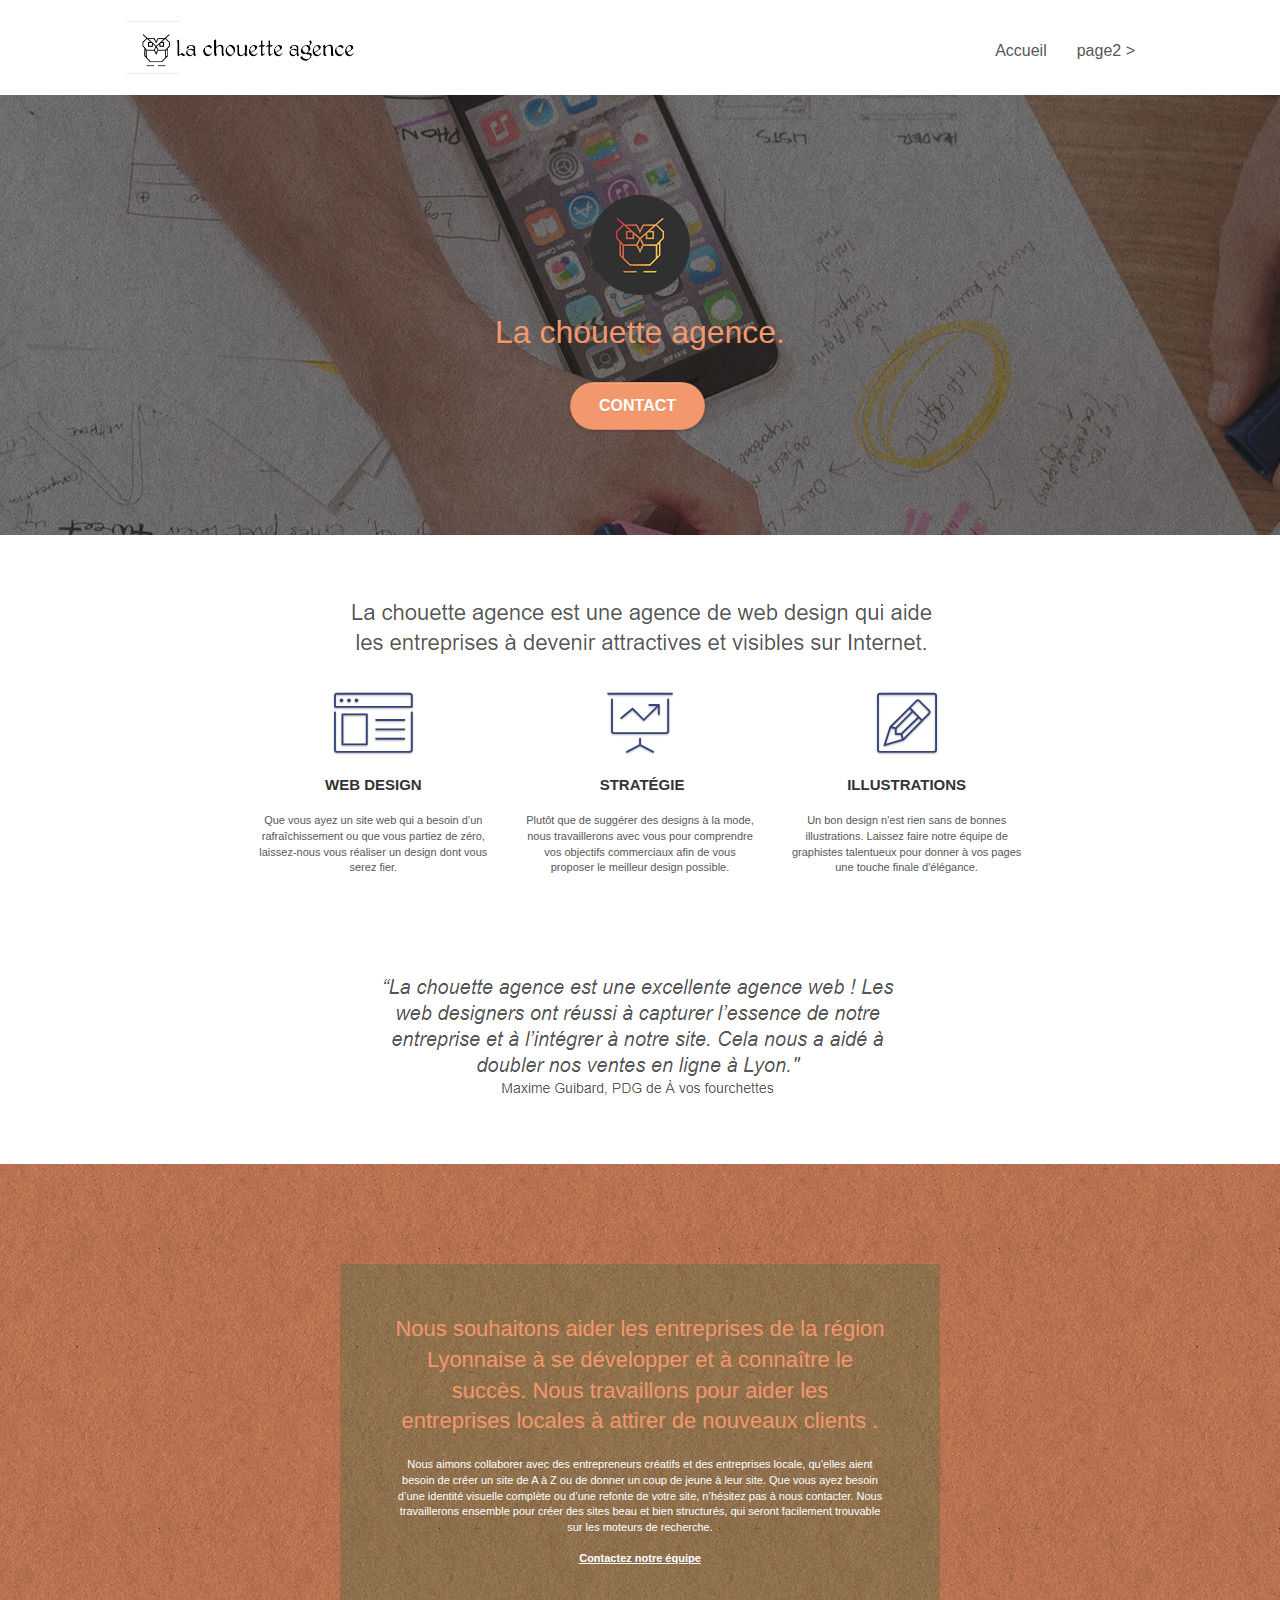
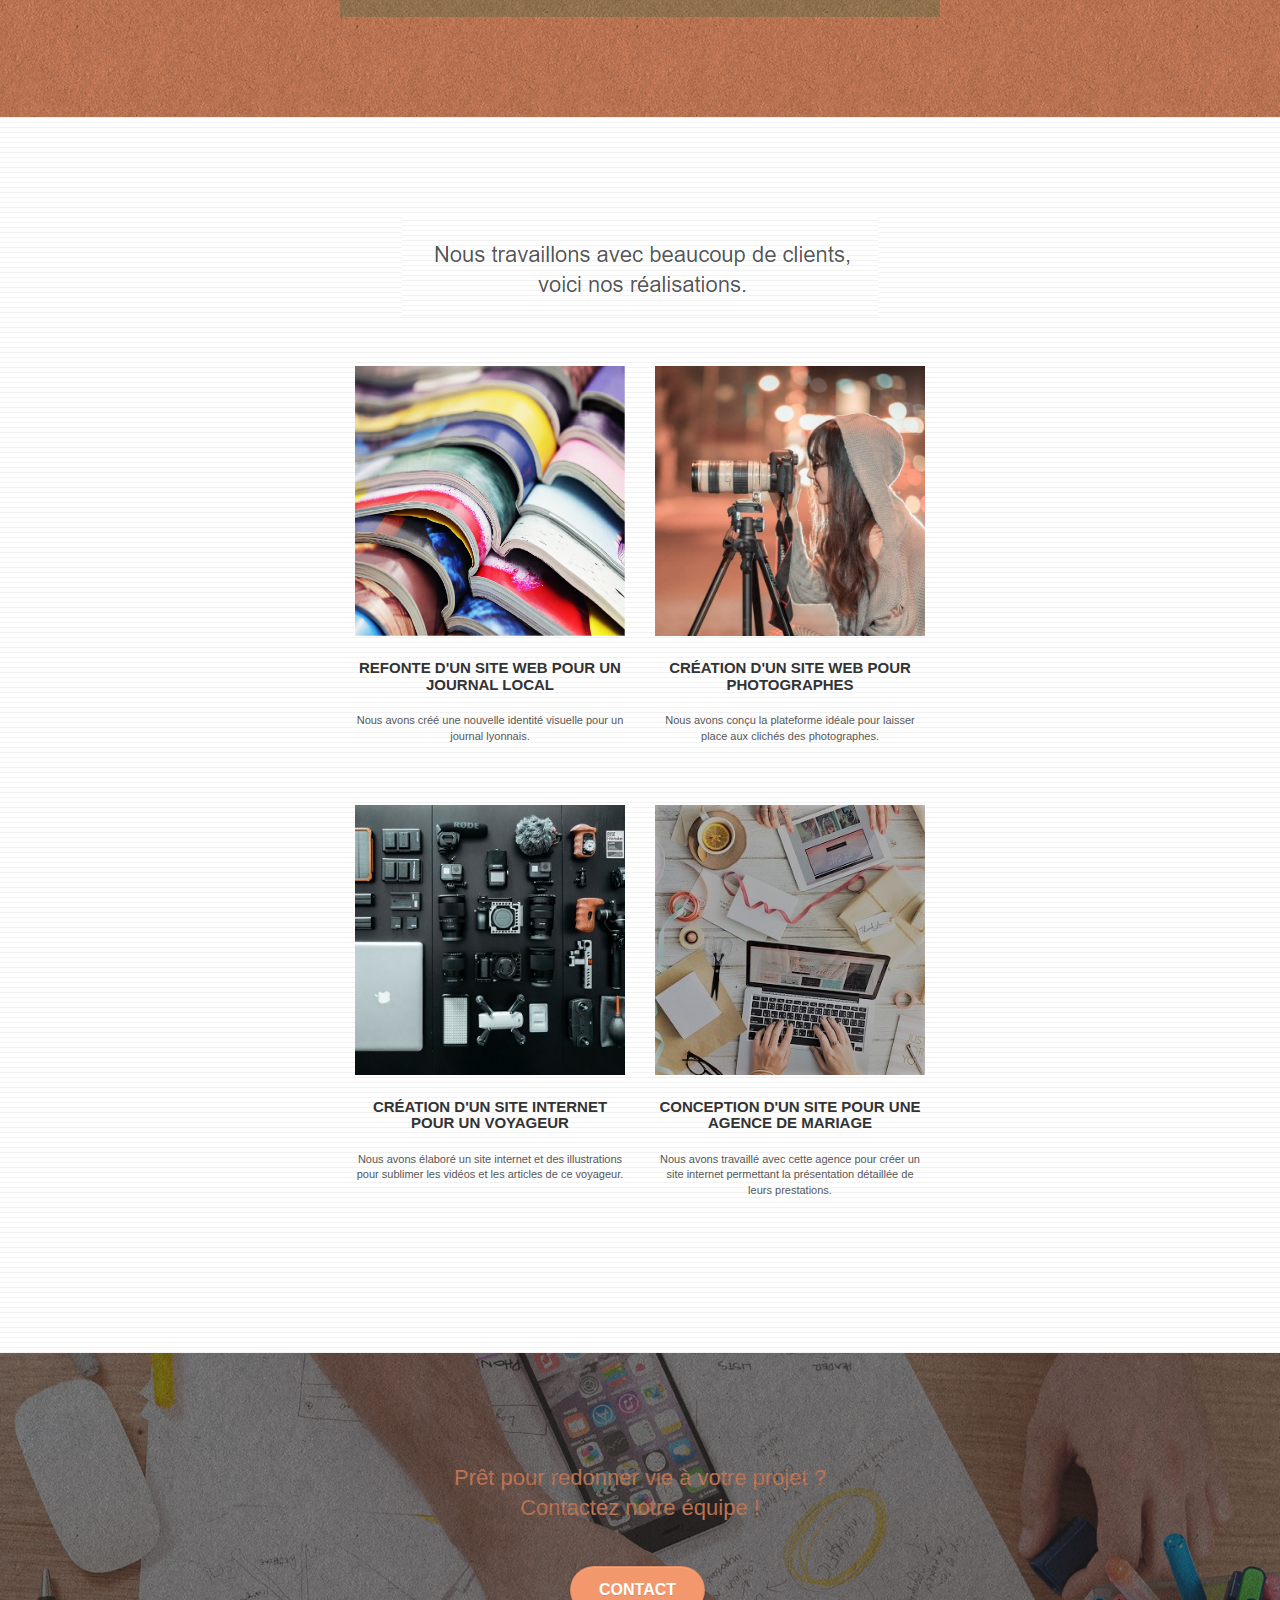
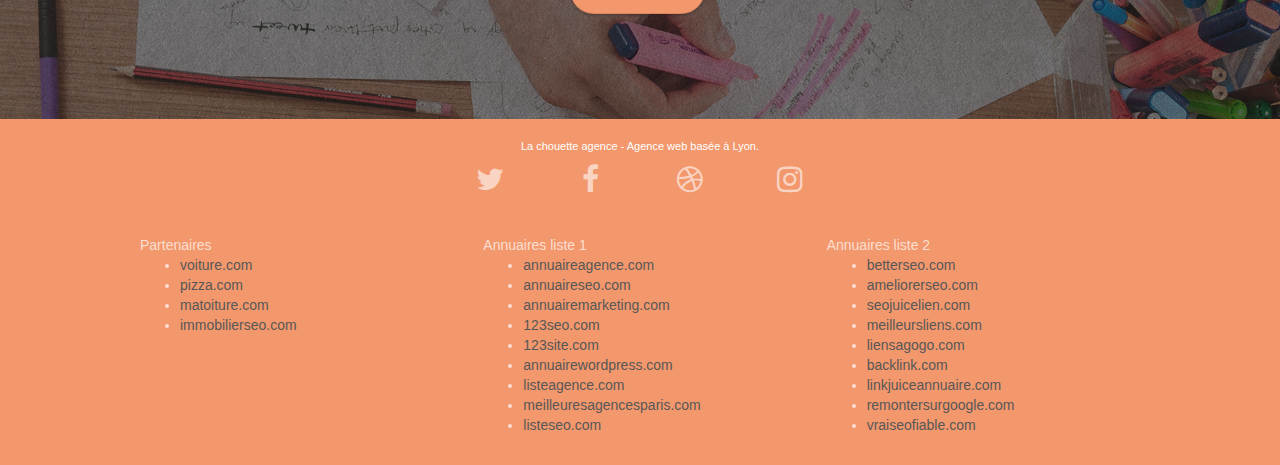
==== index.html @ a2a83e1c "first version github" ====
<!doctype html>
<html lang="Default">
<head>
    <meta charset="utf-8">
    <meta name="keywords" content="seo, google, site web, site internet, agence design paris, agence design, agence design,agence design,agence design,agence design,agence design,agence design,agence design,agence design">
    <meta name="description" content="">
    <meta name="viewport" content="width=device-width, initial-scale=1.0, viewport-fit=cover">
    <link rel="shortcut icon" type="image/png" href="favicon.jpg">
    
	<link rel="stylesheet" type="text/css" href="./css/bootstrap.css">
	<link rel="stylesheet" type="text/css" href="style.css">
	<link rel="stylesheet" type="text/css" href="./css/font-awesome.css">
	<link rel="stylesheet" type="text/css" href="./css/et-line.css">
	
    
	<script src="./js/jquery-2.1.0.js"></script>
	<script src="./js/bootstrap.js"></script>
	<script src="./js/blocs.js"></script>
	<script src="./js/jquery.touchSwipe.js" defer></script>
	<script src="./js/gmaps.js"></script>

    <title>.</title>

    
<!-- Analytics -->
 
<!-- Analytics END -->
    
</head>
<body>
<!-- Principal conteneur -->
<div class="page-container">
    
<!-- bloc-0 -->
<div class="bloc bgc-white l-bloc " id="bloc-0">
	<div class="container bloc-sm">

		<nav class="navbar row">
			<div class="navbar-header">
				<div class="keywords" style="color:#cccccc;font-size:1px;">Agence web à paris, stratégie web, web design, illustrations, design de site web, site web, web, internet, site internet, site</div>
				<a class="navbar-brand" href="index.html"><img src="img/la-chouette-agence.png" alt="paris web design logo agence web meilleure agence" height="40" /></a>
				<div class="keywords" style="color:#cccccc;font-size:1px;">Agence web à paris, stratégie web, web design, illustrations, design de site web, site web, web, internet, site internet, site</div>
				<button id="nav-toggle" type="button" class="ui-navbar-toggle navbar-toggle" data-toggle="collapse" data-target=".navbar-1">
					<span class="sr-only">Toggle navigation</span><span class="icon-bar"></span><span class="icon-bar"></span><span class="icon-bar"></span>
				</button>
			</div>
			<div class="collapse navbar-collapse navbar-1 special-dropdown-nav">
				<ul class="site-navigation nav navbar-nav">
					<li>
						<a href="index.html">Accueil</a>
					</li>
					<li>
					</li>
					<li>
						<a href="page2.html">page2 &gt;</a>
					</li>
				</ul>
			</div>
		</nav>
	</div>
</div>
<!-- bloc-0 END -->

<!-- bloc-1-presentation -->
<div class="bloc bgc-dark-slate-blue bg-banniere d-bloc bg-t-edge bloc-bg-texture texture-paper b-parallax" id="bloc-1-hero">
	<div class="container bloc-lg">
		<div class="row tight-width-whitespace">
			<div class="col-sm-12">
				<img src="img/logo.png" class="center-block image-resize-mode" width="100" alt="La chouette agence, agence web paris, création logo paris" />
				<h1 class="text-center hero-bloc-text tc-white ">
					La chouette agence.
				</h1>
				<div class="text-center">
					<a href="page2.html" class="btn btn-lg btn-clean btn-rd cta-hero btn-atomic-tangerine" id="cta-hero">Contact</a>
				</div>
			</div>
		</div>
	</div>
</div>
<!-- bloc-1-presentation END -->

<!-- bloc-2-services -->
<div class="bloc bgc-white l-bloc" id="bloc-2-services">
	<div class="container bloc-md">
		<div class="row">
			<div class="col-sm-12 text-center">
				<img alt="agence web, agence web paris, web design paris, stratégie web" src="img/title.png" />
			</div>
		</div>
		<div class="row voffset-lg med-width-whitespace">
			<div class="col-sm-4">
				<div class="text-center">
					<span class="et-icon-browser sm-shadow icon-dark-slate-blue icons icon-lg"></span>
				</div>
				<h3 class="mg-md text-center">
					Web design
				</h3>
				<p class="text-center ">
					Que vous ayez un site web qui a besoin d&rsquo;un rafraîchissement ou que vous partiez de zéro, laissez-nous vous réaliser un design dont vous serez fier.
				</p>
			</div>
			<div class="col-sm-4">
				<div class="text-center">
					<span class="et-icon-presentation sm-shadow icon-dark-slate-blue icons icon-lg"></span>
				</div>
				<h3 class="mg-md text-center">
					&nbsp;Stratégie
				</h3>
				<p class="text-center ">
					Plutôt que de suggérer des designs à la mode, nous travaillerons avec vous pour comprendre vos objectifs commerciaux afin de vous proposer le meilleur design possible.<br>
				</p>
			</div>
			<div class="col-sm-4">
				<div class="text-center">
					<span class="et-icon-edit sm-shadow icon-dark-slate-blue icons icon-lg"></span>
				</div>
				<h3 class="mg-md text-center">
					Illustrations
				</h3>
				<p class="text-center ">
					Un bon design n'est rien sans de bonnes illustrations. Laissez faire notre équipe de graphistes talentueux pour donner à vos pages une touche finale d'élégance.
				</p>
			</div>
		</div>
		<div class="row voffset-lg voffset">
			<div class="col-xs-12 col-md-8 col-md-offset-2 text-center">
				<img alt="agence web, agence web paris, web design paris, stratégie web" src="img/citation.png" />

			</div>
		</div>
	</div>
</div>
<!-- bloc-2-services END -->

<!-- bloc-3-what-i-do -->
<div class="bloc tc-white bgc-atomic-tangerine bg-presentation d-bloc bloc-bg-texture texture-paper b-parallax" id="bloc-3-what-i-do">
	<div class="container bloc-lg">
		<div class="row tight-width-whitespace black-background">
			<div class="col-sm-12">
				<h2 class="mg-md text-center tc-white">
					Nous souhaitons aider les entreprises de la région Lyonnaise à se développer et à connaître le succès. Nous travaillons pour aider les entreprises locales à attirer de nouveaux clients .<br>
				</h2>
				<p class="text-center white">
					Nous aimons collaborer avec des entrepreneurs créatifs et des entreprises locale, qu’elles aient besoin de créer un site de A à Z ou de donner un coup de jeune à leur site. Que vous ayez besoin d’une identité visuelle complète ou d’une refonte de votre site, n’hésitez pas à nous contacter. Nous travaillerons ensemble pour créer des sites beau et bien structurés, qui seront facilement trouvable sur les moteurs de recherche. <br><br><a class="ltc-white bold-link" href="page2.html">Contactez notre équipe</a><br>
				</p>
			</div>
		</div>
	</div>
</div>
<!-- bloc-3-what-i-do END -->

<!-- bloc-4-portfolio -->
<div class="bloc bgc-white bg-lines-h2-bg bg-repeat l-bloc" id="bloc-4-portfolio">
	<div class="container bloc-lg">
		<div class="row">
			<div class="col-sm-12 text-center">
				<img alt="agence web, agence web paris, web design paris, stratégie web" src="img/title2.png" />
			</div>
		</div>
		<div class="row tight-width-whitespace portfolio-row">
			<div class="col-sm-6">
				<a href="#" data-lightbox="img/1.jpg" data-gallery-id="gallery-1" data-caption="Refonte d'un site web pour un journal local" data-frame="snapshot-lb"><img src="img/1.jpg" alt="paris web design logo agence web meilleure agence et refonte site web journal" class="img-responsive portfolio-thumb" /></a>
				<h3 class="mg-md text-center">
					Refonte d'un site web pour un journal local
				</h3>
				<p class="text-center">
					Nous avons créé une nouvelle identité visuelle pour un journal lyonnais.
				</p>
			</div>
			<div class="col-sm-6">
				<a href="#" data-lightbox="img/2.jpg" data-gallery-id="gallery-1" data-caption="Création d'un site web pour photographes" data-frame="snapshot-lb"><img src="img/2.jpg" class="img-responsive portfolio-thumb" alt="paris web design logo agence web meilleure agence, Création d'un site web pour photographes" /></a>
				<h3 class="mg-md text-center">
					Création d'un site web pour photographes
				</h3>
				<p class="text-center">
					Nous avons conçu la plateforme idéale pour laisser place aux clichés des photographes.
				</p>
			</div>
		</div>
		<div class="row tight-width-whitespace portfolio-row">
			<div class="col-sm-6">
				<a href="#" data-lightbox="img/3.bmp" data-gallery-id="gallery-1" data-caption="Création d'un site internet pour un voyageur" data-frame="snapshot-lb"><img src="img/3.bmp" class="img-responsive portfolio-thumb" alt="paris web design logo agence web meilleure agence, Création d'un site web pour voyageur"/></a>
				<h3 class="mg-md text-center">
					Création d'un site internet pour un voyageur
				</h3>
				<p class="text-center">
					Nous avons élaboré un site internet et des illustrations pour sublimer les vidéos et les articles de ce voyageur.
				</p>
			</div>
			<div class="col-sm-6">
				<a href="#" data-lightbox="img/4.bmp" data-gallery-id="gallery-1" data-caption="Conception d'un site pour une agence de mariage" data-frame="snapshot-lb"><img src="img/4.bmp" class="img-responsive portfolio-thumb" alt="paris web design logo agence web meilleure agence, Création d'un site web pour agence de mariage" /></a>
				<h3 class="mg-md text-center">
					Conception d'un site pour une agence de mariage
				</h3>
				<p class="text-center">
					Nous avons travaillé avec cette agence pour créer un site internet permettant la présentation détaillée de leurs prestations.
				</p>
			</div>
		</div>
	</div>
</div>
<!-- bloc-4-portfolio END -->

<!-- bloc-5-cta -->
<div class="bloc bgc-dark-slate-blue bg-banniere d-bloc bloc-bg-texture texture-paper" id="bloc-5-cta">
	<div class="container bloc-lg">
		<div class="row">
			<h2 class="mg-md text-center tc-white">
				Prêt pour redonner vie à votre projet ?<br>Contactez notre équipe !
			</h2>
			<div class="col-sm-12 text-center">
				<a href="page2.html" class="btn btn-atomic-tangerine btn-clean btn-rd btn-lg cta-hero">Contact</a>
			</div>
		</div>
	</div>
</div>
<!-- bloc-5-cta END -->

<!-- Footer - bloc-8 -->
<div class="bloc bgc-atomic-tangerine d-bloc" id="bloc-8">
	<div class="container bloc-sm">
		<div class="row">
			<div class="col-sm-12">
				<p class="text-center white">
					La chouette agence - Agence web basée à Lyon.<br>
				</p>
				<div class="row row-no-gutters social">
					<div class="col-sm-3">
						<div class="text-center">
							<a class="social" href="index.html"><span class="fa fa-twitter icon-md"></span></a>
						</div>
					</div>
					<div class="col-sm-3">
						<div class="text-center">
							<a class="social" href="index.html"><span class="fa fa-facebook icon-md"></span></a>
						</div>
					</div>
					<div class="col-sm-3">
						<div class="text-center">
							<a class="social" href="index.html"><span class="fa fa-dribbble icon-md"></span></a>
						</div>
					</div>
					<div class="col-sm-3">
						<div class="text-center">
							<a class="social" href="index.html"><span class="fa fa-instagram icon-md"></span></a>
						</div>
					</div>
					<div class="keywords" style="color:#F3976C;">Agence web à paris, stratégie web, web design, illustrations, design de site web, site web, web, internet, site internet, site</div>
				</div>
				<div class="row">
					<div class="col-sm-4">
						Partenaires
							<ul>
								<li><a href="voiture.com">voiture.com</a></li>
								<li><a href="pizza.com">pizza.com</a></li>
								<li><a href="matoiture.com">matoiture.com</a></li>
								<li><a href="immobilierseo.com">immobilierseo.com</a></li>
							</ul>		
					</div>
					<div class="col-sm-4">
						Annuaires liste 1
						<ul>
							<li><a href="annuaireagence.com">annuaireagence.com</a></li>
							<li><a href="annuaireseo.com">annuaireseo.com</a></li>
							<li><a href="annuairemarketing.com">annuairemarketing.com</a></li>
							<li><a href="123seoture.com">123seo.com</a></li>
							<li><a href="123site.com">123site.com</a></li>
							<li><a href="annuairewordpress.com">annuairewordpress.com</a></li>
							<li><a href="listeagence.com">listeagence.com</a></li>
							<li><a href="meilleuresagencesparis.com">meilleuresagencesparis.com</a></li>
							<li><a href="listeseo.com">listeseo.com</a></li>
						</ul>
					</div>
					<div class="col-sm-4">
						Annuaires liste 2
						<ul>
							<li><a href="betterseo.com">betterseo.com</a></li>
							<li><a href="ameliorerseo.com">ameliorerseo.com</a></li>
							<li><a href="seojuicelien.com">seojuicelien.com</a></li>
							<li><a href="meilleursliens.com">meilleursliens.com</a></li>
							<li><a href="liensagogo.com">liensagogo.com</a></li>
							<li><a href="backlink.com">backlink.com</a></li>
							<li><a href="linkjuiceannuaire.com">linkjuiceannuaire.com</a></li>
							<li><a href="remontersurgoogle.com">remontersurgoogle.com</a></li>
							<li><a href="vraiseofiable.com">vraiseofiable.com</a></li>
						</ul>
					</div>
				</div>
			</div>
		</div>
	</div>
</div>
<!-- Footer - bloc-8 END -->

</div>
<!-- Principal conteneur END -->
    

</body>
</html>
---- style.css ----
body {
    margin: 0;
    padding: 0;
    background: #FFF;
    overflow-x: hidden;
    -webkit-font-smoothing: antialiased;
    -moz-osx-font-smoothing: grayscale;
}

a,
button {
    transition: all .3s ease-in-out;
    outline: none!important;
}

a:hover {
    text-decoration: none;
    cursor: pointer;
}

#page-loading-blocs-notifaction {
    position: fixed;
    top: 0;
    bottom: 0;
    width: 100%;
    z-index: 100000;
    background: #FFFFFF url("img/pageload-spinner.gif") no-repeat center center;
}

.bloc {
    width: 100%;
    clear: both;
    background: 50% 50% no-repeat;
    padding: 0 50px;
    -webkit-background-size: cover;
    -moz-background-size: cover;
    -o-background-size: cover;
    background-size: cover;
    position: relative;
}

.bloc .container {
    padding-left: 0;
    padding-right: 0;
}

.bloc-lg {
    padding: 100px 50px;
}

.bloc-md {
    padding: 50px;
}

.bloc-sm {
    padding: 20px 50px;
}

.bg-center,
.bg-l-edge,
.bg-r-edge,
.bg-t-edge,
.bg-b-edge,
.bg-tl-edge,
.bg-bl-edge,
.bg-tr-edge,
.bg-br-edge,
.bg-repeat {
    -webkit-background-size: auto!important;
    -moz-background-size: auto!important;
    -o-background-size: auto!important;
    background-size: auto!important;
}

.bg-repeat {
    background: repeat;
}

.bg-t-edge {
    background: top no-repeat;
}

.bloc-bg-texture::before {
    content: "";
    background-size: 2px 2px;
    position: absolute;
    top: 0;
    bottom: 0;
    left: 0;
    right: 0;
}

.texture-paper::before {
    background: url("img/texture-paper.png");
    background-size: 280px 280px;
}

.b-parallax {
    background-attachment: fixed;
}

.d-bloc {
    color: rgba(255, 255, 255, .7);
}

.d-bloc button:hover {
    color: rgba(255, 255, 255, .9);
}

.d-bloc .icon-round,
.d-bloc .icon-square,
.d-bloc .icon-rounded,
.d-bloc .icon-semi-rounded-a,
.d-bloc .icon-semi-rounded-b {
    border-color: rgba(255, 255, 255, .9);
}

.d-bloc .divider-h span {
    border-color: rgba(255, 255, 255, .2);
}

.d-bloc .a-btn,
.d-bloc .navbar a,
.d-bloc .navbar-brand,
.d-bloc a .icon-sm,
.d-bloc a .icon-md,
.d-bloc a .icon-lg,
.d-bloc a .icon-xl,
.d-bloc h1 a,
.d-bloc h2 a,
.d-bloc h3 a,
.d-bloc h4 a,
.d-bloc h5 a,
.d-bloc h6 a,
.d-bloc p a {
    color: rgba(255, 255, 255, .6);
}

.d-bloc .a-btn:hover,
.d-bloc .navbar a:hover,
.d-bloc .navbar-brand:hover,
.d-bloc a:hover .icon-sm,
.d-bloc a:hover .icon-md,
.d-bloc a:hover .icon-lg,
.d-bloc a:hover .icon-xl,
.d-bloc h1 a:hover,
.d-bloc h2 a:hover,
.d-bloc h3 a:hover,
.d-bloc h4 a:hover,
.d-bloc h5 a:hover,
.d-bloc h6 a:hover,
.d-bloc p a:hover {
    color: rgba(255, 255, 255, 1);
}

.d-bloc .navbar-toggle .icon-bar {
    background: rgba(255, 255, 255, 1);
}

.d-bloc .btn-wire,
.d-bloc .btn-wire:hover {
    color: rgba(255, 255, 255, 1);
    border-color: rgba(255, 255, 255, 1);
}

.d-bloc .panel {
    color: rgba(0, 0, 0, .5);
}

.d-bloc .panel button:hover {
    color: rgba(0, 0, 0, .7);
}

.d-bloc .panel icon {
    border-color: rgba(0, 0, 0, .7);
}

.d-bloc .panel .divider-h span {
    border-color: rgba(0, 0, 0, .1);
}

.d-bloc .panel .a-btn {
    color: rgba(0, 0, 0, .6);
}

.d-bloc .panel .a-btn:hover {
    color: rgba(0, 0, 0, 1);
}

.d-bloc .panel .btn-wire,
.d-bloc .panel .btn-wire:hover {
    color: rgba(0, 0, 0, .7);
    border-color: rgba(0, 0, 0, .3);
}

.d-bloc .panel,
.l-bloc {
    color: rgba(0, 0, 0, .5);
}

.d-bloc .panel button:hover,
.l-bloc button:hover {
    color: rgba(0, 0, 0, .7);
}

.l-bloc .icon-round,
.l-bloc .icon-square,
.l-bloc .icon-rounded,
.l-bloc .icon-semi-rounded-a,
.l-bloc .icon-semi-rounded-b {
    border-color: rgba(0, 0, 0, .7);
}

.d-bloc .panel .divider-h span,
.l-bloc .divider-h span {
    border-color: rgba(0, 0, 0, .1);
}

.d-bloc .panel .a-btn,
.l-bloc .a-btn,
.l-bloc .navbar a,
.l-bloc .navbar-brand,
.l-bloc a .icon-sm,
.l-bloc a .icon-md,
.l-bloc a .icon-lg,
.l-bloc a .icon-xl,
.l-bloc h1 a,
.l-bloc h2 a,
.l-bloc h3 a,
.l-bloc h4 a,
.l-bloc h5 a,
.l-bloc h6 a,
.l-bloc p a {
    color: rgba(0, 0, 0, .6);
}

.d-bloc .panel .a-btn:hover,
.l-bloc .a-btn:hover,
.l-bloc .navbar a:hover,
.l-bloc .navbar-brand:hover,
.l-bloc a:hover .icon-sm,
.l-bloc a:hover .icon-md,
.l-bloc a:hover .icon-lg,
.l-bloc a:hover .icon-xl,
.l-bloc h1 a:hover,
.l-bloc h2 a:hover,
.l-bloc h3 a:hover,
.l-bloc h4 a:hover,
.l-bloc h5 a:hover,
.l-bloc h6 a:hover,
.l-bloc p a:hover {
    color: rgba(0, 0, 0, 1);
}

.l-bloc .navbar-toggle .icon-bar {
    color: rgba(0, 0, 0, .6);
}

.d-bloc .panel .btn-wire,
.d-bloc .panel .btn-wire:hover,
.l-bloc .btn-wire,
.l-bloc .btn-wire:hover {
    color: rgba(0, 0, 0, .7);
    border-color: rgba(0, 0, 0, .3);
}

.voffset {
    margin-top: 30px;
}

.voffset-lg {
    margin-top: 80px;
}

.row-no-gutters {
    margin-right: 0;
    margin-left: 0;
}

.row.row-no-gutters > [class^="col-"],
.row.row-no-gutters > [class*=" col-"] {
    padding-right: 0;
    padding-left: 0;
}

#bloc-1-hero h1 {
    font-size: 32px;
}

.navbar {
    margin-bottom: 0;
    z-index: 1;
}

.navbar-brand {
    height: auto;
    padding: 3px 15px;
    font-size: 25px;
    font-weight: normal;
    font-weight: 600;
    line-height: 44px;
}

.navbar-brand img {
    max-height: 200px;
    margin: 0 5px 0 0;
    display: inline;
}

.navbar-brand img[src$=svg] {
    min-width: 100px;
}

.nav-center .navbar-brand img {
    margin: 0;
}

.navbar .nav {
    padding-top: 2px;
    margin-right: -16px;
    float: right;
    z-index: 1;
}

.nav > li {
    float: left;
    margin-top: 4px;
    font-size: 16px;
}

.navbar-nav .open .dropdown-menu > li > a {
    text-align: inherit;
}

.nav > li a:hover,
.nav > li a:focus {
    background: transparent;
}

.navbar-toggle {
    margin: 10px 10px 0 0;
    border: 0px;
}

.navbar-toggle:hover {
    background: transparent!important;
}

.navbar-toggle .icon-bar {
    background-color: rgba(0, 0, 0, .5);
    width: 26px;
}

.nav-invert .navbar .nav {
    float: left;
}

.nav-invert .navbar-header,
.nav-invert .navbar-brand {
    float: right;
    position: relative;
    z-index: 2;
}

@media (min-width: 768px) {
    .site-navigation {
        position: absolute;
        top: 50%;
        right: 20px;
        transform: translate(0, -50%);
        -webkit-transform: translateY(-50%);
    }
    .nav > li .dropdown-menu a,
    .nav > li .dropdown-menu a:hover {
        color: #484848;
    }
    .nav-invert .site-navigation {
        left: 0;
        right: 0;
    }
    .nav-center {
        text-align: center;
    }
    .nav-center .navbar-header {
        width: 100%;
    }
    .nav-center .navbar-header,
    .nav-center .navbar-brand,
    .nav-center .nav > li {
        float: none;
        display: inline-block;
    }
    .nav-center .site-navigation {
        position: relative;
        width: 100%;
        right: 0;
        margin-right: 0px;
        margin-top: 20px;
    }
    .nav-center.mini-nav .navbar-toggle {
        float: none;
        margin: 10px auto 0;
    }
}

.nav > li > .dropdown a {
    background: none!important;
    display: block;
    padding: 14px 15px;
}

nav .caret {
    margin: 0 5px;
}

.dropdown-menu .dropdown-menu {
    top: -8px;
    left: 100%;
}

.dropdown-menu .dropmenu-flow-right {
    top: 100%;
    left: 0;
    margin-left: -1px;
    border-top-left-radius: 0;
    border-top-right-radius: 0;
}

.dropdown-menu .dropdown span {
    border: 4px solid black;
    border-top-color: transparent;
    border-right-color: transparent;
    border-bottom-color: transparent;
    margin: 6px -5px 0 0!important;
    float: right;
}

.mg-md {
    margin-top: 10px;
    margin-bottom: 20px;
}

.mg-lg {
    margin-top: 10px;
    margin-bottom: 40px;
}

.btn {
    margin: 0 5px 5px 0;
}

.btn.pull-right {
    margin: 0 0 5px 5px;
}

.btn-d,
.btn-d:hover,
.btn-d:focus {
    color: #FFF;
    background: rgba(0, 0, 0, .3);
}

button {
    outline: none!important;
}

.btn-rd {
    border-radius: 40px;
}

.btn-clean {
    border: 1px solid rgba(0, 0, 0, .08);
    border-bottom-color: rgba(0, 0, 0, .1);
    text-shadow: 0 1px 0 rgba(0, 0, 1, .1);
    box-shadow: 0 1px 3px rgba(0, 0, 1, .25), inset 0 1px 0 0 rgba(255, 255, 255, .15);
}

.icon-md {
    font-size: 30px!important;
}

.icon-lg {
    font-size: 60px!important;
}

.sm-shadow {
    text-shadow: 0 1px 2px rgba(0, 0, 0, .3);
}

.panel-sq,
.panel-sq .panel-heading,
.panel-sq .panel-footer {
    border-radius: 0;
}

.panel-rd {
    border-radius: 30px;
}

.panel-rd .panel-heading {
    border-radius: 29px 29px 0 0;
}

.panel-rd .panel-footer {
    border-radius: 0 0 29px 29px;
}

.form-control {
    border-color: rgba(0, 0, 0, .1);
    box-shadow: none;
}

.scrollToTop {
    width: 40px;
    height: 40px;
    position: fixed;
    bottom: 20px;
    right: 20px;
    opacity: 0;
    z-index: 500;
    transition: all .3s ease-in-out;
}

.scrollToTop span {
    margin-top: 6px;
}

.showScrollTop {
    font-size: 14px;
    opacity: 1;
}

a[data-lightbox] {
    position: relative;
    display: block;
    text-align: center;
}

a[data-lightbox]:hover::before {
    content: "+";
    font-family: "HelveticaNeue-Light", "Helvetica Neue Light", "Helvetica Neue", Helvetica, Arial;
    font-size: 32px;
    width: 50px;
    height: 50px;
    margin-left: -25px;
    border-radius: 50%;
    background: rgba(0, 0, 0, .6);
    color: #FFF;
    font-weight: 100;
    z-index: 1;
    position: absolute;
    top: 50%;
    transform: translateY(-50%);
    -webkit-transform: translateY(-50%);
}

a[data-lightbox]:hover img {
    opacity: 0.6;
    -webkit-animation-fill-mode: none;
    animation-fill-mode: none;
}

#lightbox-modal {
    display: flex;
    align-items: center;
}

#lightbox-modal .modal-dialog {
    width: 90%;
    max-width: 900px;
    margin: 0 auto 0;
}

#lightbox-modal .modal-dialog img {
    max-height: 90vh;
    margin: 0 auto;
}

.lightbox-caption {
    padding: 20px;
    color: #FFF;
    background: rgba(0, 0, 0, .5);
    position: absolute;
    left: 15px;
    right: 15px;
    bottom: 5px;
}

.close-lightbox {
    color: #FFF;
    font-size: 30px;
    position: absolute;
    top: 20px;
    right: 20px;
    z-index: 20;
    background: rgba(0, 0, 0, .5);
    border: none;
    line-height: 30px;
    padding: 0 9px 5px;
    opacity: 0.3;
}

.close-lightbox:hover,
.next-lightbox:hover,
.prev-lightbox:hover {
    opacity: 1.0;
    color: #FFF;
}

.next-lightbox,
.prev-lightbox {
    font-size: 20px;
    color: rgba(255, 255, 255, .9);
    background: rgba(0, 0, 0, .5);
    transition: all .2s ease-in-out;
    position: absolute;
    top: 45%;
    z-index: 1;
    opacity: 0.4;
}

.next-lightbox {
    padding: 6px 8px 1px 13px;
    right: 25px;
}

.prev-lightbox {
    padding: 6px 13px 1px 10px;
    left: 25px;
}

.snapshot-lb .modal-body {
    padding-bottom: 45px;
}

.snapshot-lb .lightbox-caption {
    padding: 0;
    color: rgba(0, 0, 0, .5);
    background: none;
}

h1,
h2,
h3,
h4,
h5,
h6,
p,
label,
.btn,
a {
    font-family: "helvetica";
    font-weight: 400;
    color: #575757!important;
}

.container {
    max-width: 1000px;
}

.hero-bloc-text {
    font-size: 38px;
}

.hero-bloc-text-sub {
    font-size: 36px;
}

.statement-bloc-text {
    line-height: 26px;
    font-style: italic;
    font-size: 20px;
    text-align: center;
    font-weight: lighter;
    max-width: 520px;
    margin: auto auto auto auto;
}

p {
    font-size: 11px;
}

.tight-width-whitespace {
    max-width: 600px;
    margin: auto auto auto auto;
}

.h1 {
    font-size: 20px;
    font-family: "Open Sans";
}

.cta-hero {
    margin-top: 22px;
    color: #FFFFFF!important;
    text-transform: uppercase;
    padding: 12px 28px 12px 28px;
    font-size: 16px;
    font-weight: 700;
}

.social {
    max-width: 400px;
    margin: auto auto auto auto;
}

h2 {
    font-size: 22px;
    line-height: 1.4em;
}

h3 {
    font-size: 15px;
    text-transform: uppercase;
    font-weight: 700;
    color: #333333!important;
}

.med-width-whitespace {
    max-width: 800px;
    margin: auto auto auto auto;
    box-shadow: 0px 0px 0px #000000;
}

h1 {
    color: #333333!important;
}

h4 {
    color: #333333!important;
}

.icons {
    margin-bottom: 14px;
    margin-top: 24px;
}

.white {
    color: #FFFFFF!important;
}

.portfolio-thumb {
    margin-bottom: 24px;
}

.portfolio-row {
    margin-bottom: 44px;
    margin-top: 50px;
}

.avatar {
    box-shadow: 0px 4px 9px rgba(0, 0, 0, 0.3);
}

.black-background {
    background-color: rgba(165, 147, 99, 0.7);
    padding: 40px 40px 40px 40px;
}

.bold-link {
    font-weight: 900;
    text-decoration: underline!important;
}

.bgc-white {
    background-color: #FFFFFF;
}

.bgc-dark-slate-blue {
    background-color: #364577;
}

.bgc-atomic-tangerine {
    background-color: #F3976C;
}

.tc-white {
    color: #F3976C!important;
}

.btn-atomic-tangerine {
    background: #F3976C;
    color: #FFFFFF!important;
}

.btn-atomic-tangerine:hover {
    background: #c27956!important;
    color: #FFFFFF!important;
}

.ltc-white {
    color: #FFFFFF!important;
}

.ltc-white:hover {
    color: #cccccc!important;
}

.ltc-atomic-tangerine {
    color: #F3976C!important;
}

.ltc-atomic-tangerine:hover {
    color: #c27956!important;
}

.icon-dark-slate-blue {
    color: #364577!important;
    border-color: #364577!important;
}

.bg-dots-bg {
    background-image: url("img/dots-bg.png");
}

.bg-lines-h2-bg {
    background-image: url("img/lines-h2-bg.png");
}

.bg-banniere {
    background-image: url("img/la-chouette-agence-banniere.jpg");
}

.bg-presentation {
    background-image: url("img/image-de-presentation.bmp");
}

@media (max-width: 1024px) {
    .bloc {
        padding-left: 20px;
        padding-right: 20px;
    }
    .bloc.full-width-bloc,
    .bloc-tile-2.full-width-bloc .container,
    .bloc-tile-3.full-width-bloc .container,
    .bloc-tile-4.full-width-bloc .container {
        padding-left: 0;
        padding-right: 0;
    }
}

@media (max-width: 992px) and (min-width: 768px) {
    .navbar .nav {
        max-width: 80%
    }
    .nav-center.navbar .nav {
        max-width: 100%
    }
}

@media only screen and (min-device-width: 768px) and (max-device-width: 1024px) and (orientation: landscape) {
    .b-parallax {
        background-attachment: scroll;
    }
}

@media only screen and (min-device-width: 1024px) and (max-device-width: 1366px) and (-webkit-min-device-pixel-ratio: 1.5) {
    .b-parallax {
        background-attachment: scroll;
    }
}

@media (max-width: 991px) {
    .container {
        width: 100%;
    }
    .b-parallax {
        background-attachment: scroll;
    }
    .page-container,
    #hero-bloc {
        overflow-x: hidden;
        position: relative;
    }
    .bloc {
        padding-left: constant(safe-area-inset-left);
        padding-right: constant(safe-area-inset-right);
    }
    .bloc-group,
    .bloc-group .bloc {
        display: block;
        width: 100%;
    }
    .bloc-fill-screen .fill-bloc-top-edge,
    .bloc-fill-screen .fill-bloc-bottom-edge {
        padding: 0 20px;
        padding-left: constant(safe-area-inset-left);
        padding-right: constant(safe-area-inset-right);
    }
}

@media (max-width: 767px) {
    .page-container {
        overflow-x: hidden;
        position: relative;
    }
    h1,
    h2,
    h3,
    h4,
    h5,
    h6,
    p,
    #disqus_thread {
        padding-left: 10px!important;
        padding-right: 10px!important;
    }
    .b-parallax {
        background-attachment: scroll;
    }
    .navbar .nav {
        padding-top: 0;
        border-top: 1px solid rgba(0, 0, 0, .2);
        float: none!important;
    }
    .navbar.row {
        margin-left: 0;
        margin-right: 0;
    }
    .site-navigation {
        position: inherit;
        transform: none;
        -webkit-transform: none;
        -ms-transform: none;
    }
    .nav > li {
        margin-top: 0;
        border-bottom: 1px solid rgba(0, 0, 0, .1);
        background: rgba(0, 0, 0, .05);
        text-align: left;
        padding-left: 15px;
        width: 100%;
    }
    .nav > li:hover {
        background: rgba(0, 0, 0, .08);
    }
    .dropdown .dropdown a .caret {
        float: none;
        margin: 5px 0 0 10px!important;
        border: 4px solid black;
        border-bottom-color: transparent;
        border-right-color: transparent;
        border-left-color: transparent;
    }
    #hero-bloc .navbar .nav {
        background: rgba(0, 0, 0, .8);
    }
    #hero-bloc .navbar .nav a {
        color: rgba(255, 255, 255, .6);
    }
    .hero {
        padding: 50px 0;
    }
    .hero-nav {
        left: -1px;
        right: -1px;
    }
    .navbar-collapse {
        padding: 0;
        overflow-x: hidden;
        -webkit-box-shadow: none;
        box-shadow: none;
    }
    .navbar-brand img {
        max-height: 40px;
        width: auto;
    }
    .nav-invert .navbar-header {
        float: none;
        width: 100%;
    }
    .nav-invert .navbar-toggle {
        float: left;
        margin-left: 10px;
    }
    .bloc {
        padding-left: 0;
        padding-right: 0;
    }
    .bloc-xxl,
    .bloc-xl,
    .bloc-lg {
        padding: 40px 0;
    }
    .bloc-sm,
    .bloc-md {
        padding-left: 0;
        padding-right: 0;
    }
    .bloc-tile-2 .container,
    .bloc-tile-3 .container,
    .bloc-tile-4 .container,
    .bloc-fill-screen .fill-bloc-top-edge,
    .bloc-fill-screen .fill-bloc-bottom-edge {
        padding-left: 0;
        padding-right: 0;
    }
    .a-block {
        padding: 0 10px;
    }
    .btn-dwn {
        display: none;
    }
    .voffset {
        margin-top: 5px;
    }
    .voffset-md {
        margin-top: 20px;
    }
    .voffset-lg {
        margin-top: 30px;
    }
    form {
        padding: 5px;
    }
    .close-lightbox {
        display: inline-block;
    }
    .blocsapp-device-iphone5 {
        background-size: 216px 425px;
        padding-top: 60px;
        width: 216px;
        height: 425px;
    }
    .blocsapp-device-iphone5 img {
        width: 180px;
        height: 320px;
    }
}

@media (max-width: 400px) {
    .bloc {
        padding-left: 0;
        padding-right: 0;
    }
}

@media (max-width: 767px) {
    .bloc-mob-center-text {
        text-align: center;
    }
}
---- css/et-line.css ----
@font-face {
    font-family: et-line;
    src: url(../fonts/et-line.eot);
    src: url(../fonts/et-line.eot?#iefix) format('embedded-opentype'), url(../fonts/et-line.woff) format('woff'), url(../fonts/et-line.ttf) format('truetype'), url(../fonts/et-line.svg#et-line) format('svg');
    font-weight: 400;
    font-style: normal
}

.et-icon-adjustments,
.et-icon-alarmclock,
.et-icon-anchor,
.et-icon-aperture,
.et-icon-attachment,
.et-icon-bargraph,
.et-icon-basket,
.et-icon-beaker,
.et-icon-bike,
.et-icon-book-open,
.et-icon-briefcase,
.et-icon-browser,
.et-icon-calendar,
.et-icon-camera,
.et-icon-caution,
.et-icon-chat,
.et-icon-circle-compass,
.et-icon-clipboard,
.et-icon-clock,
.et-icon-cloud,
.et-icon-compass,
.et-icon-desktop,
.et-icon-dial,
.et-icon-document,
.et-icon-documents,
.et-icon-download,
.et-icon-dribbble,
.et-icon-edit,
.et-icon-envelope,
.et-icon-expand,
.et-icon-facebook,
.et-icon-flag,
.et-icon-focus,
.et-icon-gears,
.et-icon-genius,
.et-icon-gift,
.et-icon-global,
.et-icon-globe,
.et-icon-googleplus,
.et-icon-grid,
.et-icon-happy,
.et-icon-hazardous,
.et-icon-heart,
.et-icon-hotairballoon,
.et-icon-hourglass,
.et-icon-key,
.et-icon-laptop,
.et-icon-layers,
.et-icon-lifesaver,
.et-icon-lightbulb,
.et-icon-linegraph,
.et-icon-linkedin,
.et-icon-lock,
.et-icon-magnifying-glass,
.et-icon-map,
.et-icon-map-pin,
.et-icon-megaphone,
.et-icon-mic,
.et-icon-mobile,
.et-icon-newspaper,
.et-icon-notebook,
.et-icon-paintbrush,
.et-icon-paperclip,
.et-icon-pencil,
.et-icon-phone,
.et-icon-picture,
.et-icon-pictures,
.et-icon-piechart,
.et-icon-presentation,
.et-icon-pricetags,
.et-icon-printer,
.et-icon-profile-female,
.et-icon-profile-male,
.et-icon-puzzle,
.et-icon-quote,
.et-icon-recycle,
.et-icon-refresh,
.et-icon-ribbon,
.et-icon-rss,
.et-icon-sad,
.et-icon-scissors,
.et-icon-scope,
.et-icon-search,
.et-icon-shield,
.et-icon-speedometer,
.et-icon-strategy,
.et-icon-streetsign,
.et-icon-tablet,
.et-icon-target,
.et-icon-telescope,
.et-icon-toolbox,
.et-icon-tools,
.et-icon-tools-2,
.et-icon-trophy,
.et-icon-tumblr,
.et-icon-twitter,
.et-icon-upload,
.et-icon-video,
.et-icon-wallet,
.et-icon-wine {
    font-family: et-line;
    speak: none;
    font-style: normal;
    font-weight: 400;
    font-variant: normal;
    text-transform: none;
    line-height: 1;
    -webkit-font-smoothing: antialiased;
    -moz-osx-font-smoothing: grayscale;
    display: inline-block
}

.et-icon-mobile:before {
    content: "\e000"
}

.et-icon-laptop:before {
    content: "\e001"
}

.et-icon-desktop:before {
    content: "\e002"
}

.et-icon-tablet:before {
    content: "\e003"
}

.et-icon-phone:before {
    content: "\e004"
}

.et-icon-document:before {
    content: "\e005"
}

.et-icon-documents:before {
    content: "\e006"
}

.et-icon-search:before {
    content: "\e007"
}

.et-icon-clipboard:before {
    content: "\e008"
}

.et-icon-newspaper:before {
    content: "\e009"
}

.et-icon-notebook:before {
    content: "\e00a"
}

.et-icon-book-open:before {
    content: "\e00b"
}

.et-icon-browser:before {
    content: "\e00c"
}

.et-icon-calendar:before {
    content: "\e00d"
}

.et-icon-presentation:before {
    content: "\e00e"
}

.et-icon-picture:before {
    content: "\e00f"
}

.et-icon-pictures:before {
    content: "\e010"
}

.et-icon-video:before {
    content: "\e011"
}

.et-icon-camera:before {
    content: "\e012"
}

.et-icon-printer:before {
    content: "\e013"
}

.et-icon-toolbox:before {
    content: "\e014"
}

.et-icon-briefcase:before {
    content: "\e015"
}

.et-icon-wallet:before {
    content: "\e016"
}

.et-icon-gift:before {
    content: "\e017"
}

.et-icon-bargraph:before {
    content: "\e018"
}

.et-icon-grid:before {
    content: "\e019"
}

.et-icon-expand:before {
    content: "\e01a"
}

.et-icon-focus:before {
    content: "\e01b"
}

.et-icon-edit:before {
    content: "\e01c"
}

.et-icon-adjustments:before {
    content: "\e01d"
}

.et-icon-ribbon:before {
    content: "\e01e"
}

.et-icon-hourglass:before {
    content: "\e01f"
}

.et-icon-lock:before {
    content: "\e020"
}

.et-icon-megaphone:before {
    content: "\e021"
}

.et-icon-shield:before {
    content: "\e022"
}

.et-icon-trophy:before {
    content: "\e023"
}

.et-icon-flag:before {
    content: "\e024"
}

.et-icon-map:before {
    content: "\e025"
}

.et-icon-puzzle:before {
    content: "\e026"
}

.et-icon-basket:before {
    content: "\e027"
}

.et-icon-envelope:before {
    content: "\e028"
}

.et-icon-streetsign:before {
    content: "\e029"
}

.et-icon-telescope:before {
    content: "\e02a"
}

.et-icon-gears:before {
    content: "\e02b"
}

.et-icon-key:before {
    content: "\e02c"
}

.et-icon-paperclip:before {
    content: "\e02d"
}

.et-icon-attachment:before {
    content: "\e02e"
}

.et-icon-pricetags:before {
    content: "\e02f"
}

.et-icon-lightbulb:before {
    content: "\e030"
}

.et-icon-layers:before {
    content: "\e031"
}

.et-icon-pencil:before {
    content: "\e032"
}

.et-icon-tools:before {
    content: "\e033"
}

.et-icon-tools-2:before {
    content: "\e034"
}

.et-icon-scissors:before {
    content: "\e035"
}

.et-icon-paintbrush:before {
    content: "\e036"
}

.et-icon-magnifying-glass:before {
    content: "\e037"
}

.et-icon-circle-compass:before {
    content: "\e038"
}

.et-icon-linegraph:before {
    content: "\e039"
}

.et-icon-mic:before {
    content: "\e03a"
}

.et-icon-strategy:before {
    content: "\e03b"
}

.et-icon-beaker:before {
    content: "\e03c"
}

.et-icon-caution:before {
    content: "\e03d"
}

.et-icon-recycle:before {
    content: "\e03e"
}

.et-icon-anchor:before {
    content: "\e03f"
}

.et-icon-profile-male:before {
    content: "\e040"
}

.et-icon-profile-female:before {
    content: "\e041"
}

.et-icon-bike:before {
    content: "\e042"
}

.et-icon-wine:before {
    content: "\e043"
}

.et-icon-hotairballoon:before {
    content: "\e044"
}

.et-icon-globe:before {
    content: "\e045"
}

.et-icon-genius:before {
    content: "\e046"
}

.et-icon-map-pin:before {
    content: "\e047"
}

.et-icon-dial:before {
    content: "\e048"
}

.et-icon-chat:before {
    content: "\e049"
}

.et-icon-heart:before {
    content: "\e04a"
}

.et-icon-cloud:before {
    content: "\e04b"
}

.et-icon-upload:before {
    content: "\e04c"
}

.et-icon-download:before {
    content: "\e04d"
}

.et-icon-target:before {
    content: "\e04e"
}

.et-icon-hazardous:before {
    content: "\e04f"
}

.et-icon-piechart:before {
    content: "\e050"
}

.et-icon-speedometer:before {
    content: "\e051"
}

.et-icon-global:before {
    content: "\e052"
}

.et-icon-compass:before {
    content: "\e053"
}

.et-icon-lifesaver:before {
    content: "\e054"
}

.et-icon-clock:before {
    content: "\e055"
}

.et-icon-aperture:before {
    content: "\e056"
}

.et-icon-quote:before {
    content: "\e057"
}

.et-icon-scope:before {
    content: "\e058"
}

.et-icon-alarmclock:before {
    content: "\e059"
}

.et-icon-refresh:before {
    content: "\e05a"
}

.et-icon-happy:before {
    content: "\e05b"
}

.et-icon-sad:before {
    content: "\e05c"
}

.et-icon-facebook:before {
    content: "\e05d"
}

.et-icon-twitter:before {
    content: "\e05e"
}

.et-icon-googleplus:before {
    content: "\e05f"
}

.et-icon-rss:before {
    content: "\e060"
}

.et-icon-tumblr:before {
    content: "\e061"
}

.et-icon-linkedin:before {
    content: "\e062"
}

.et-icon-dribbble:before {
    content: "\e063"
}
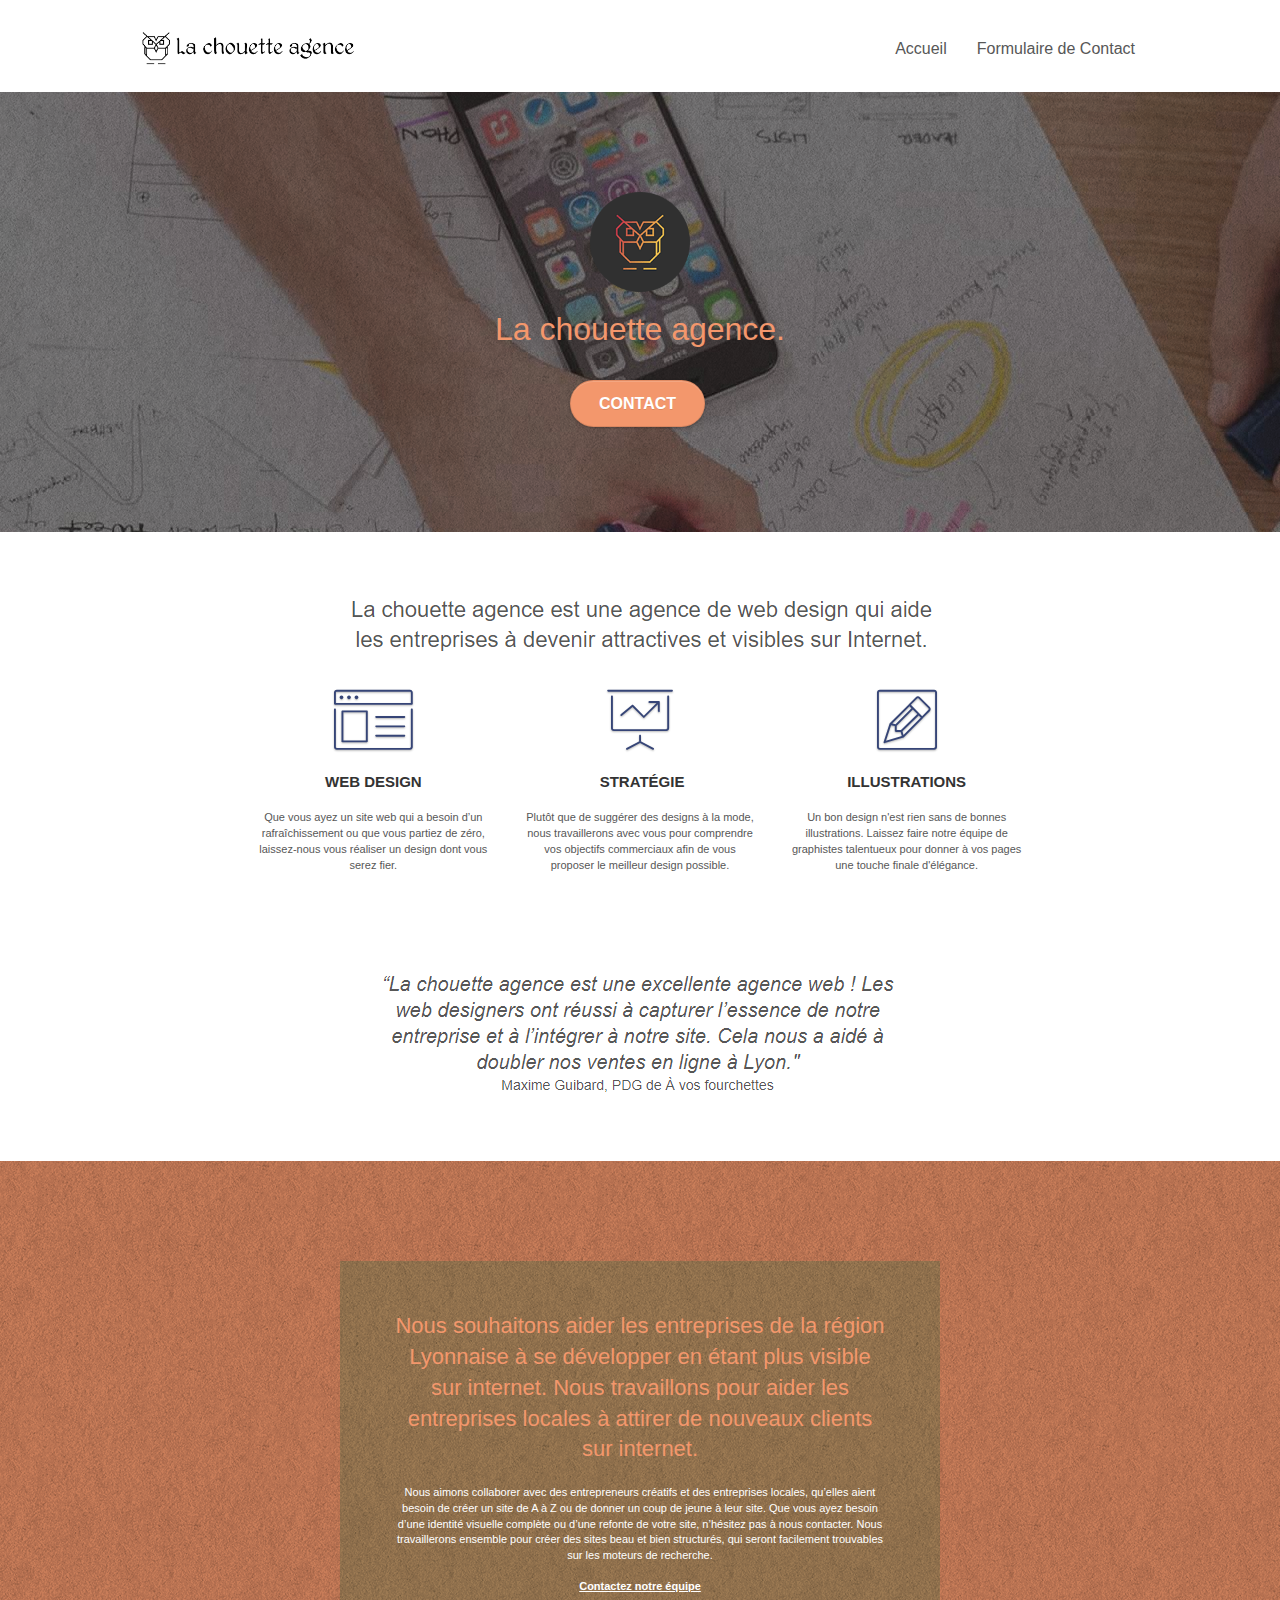
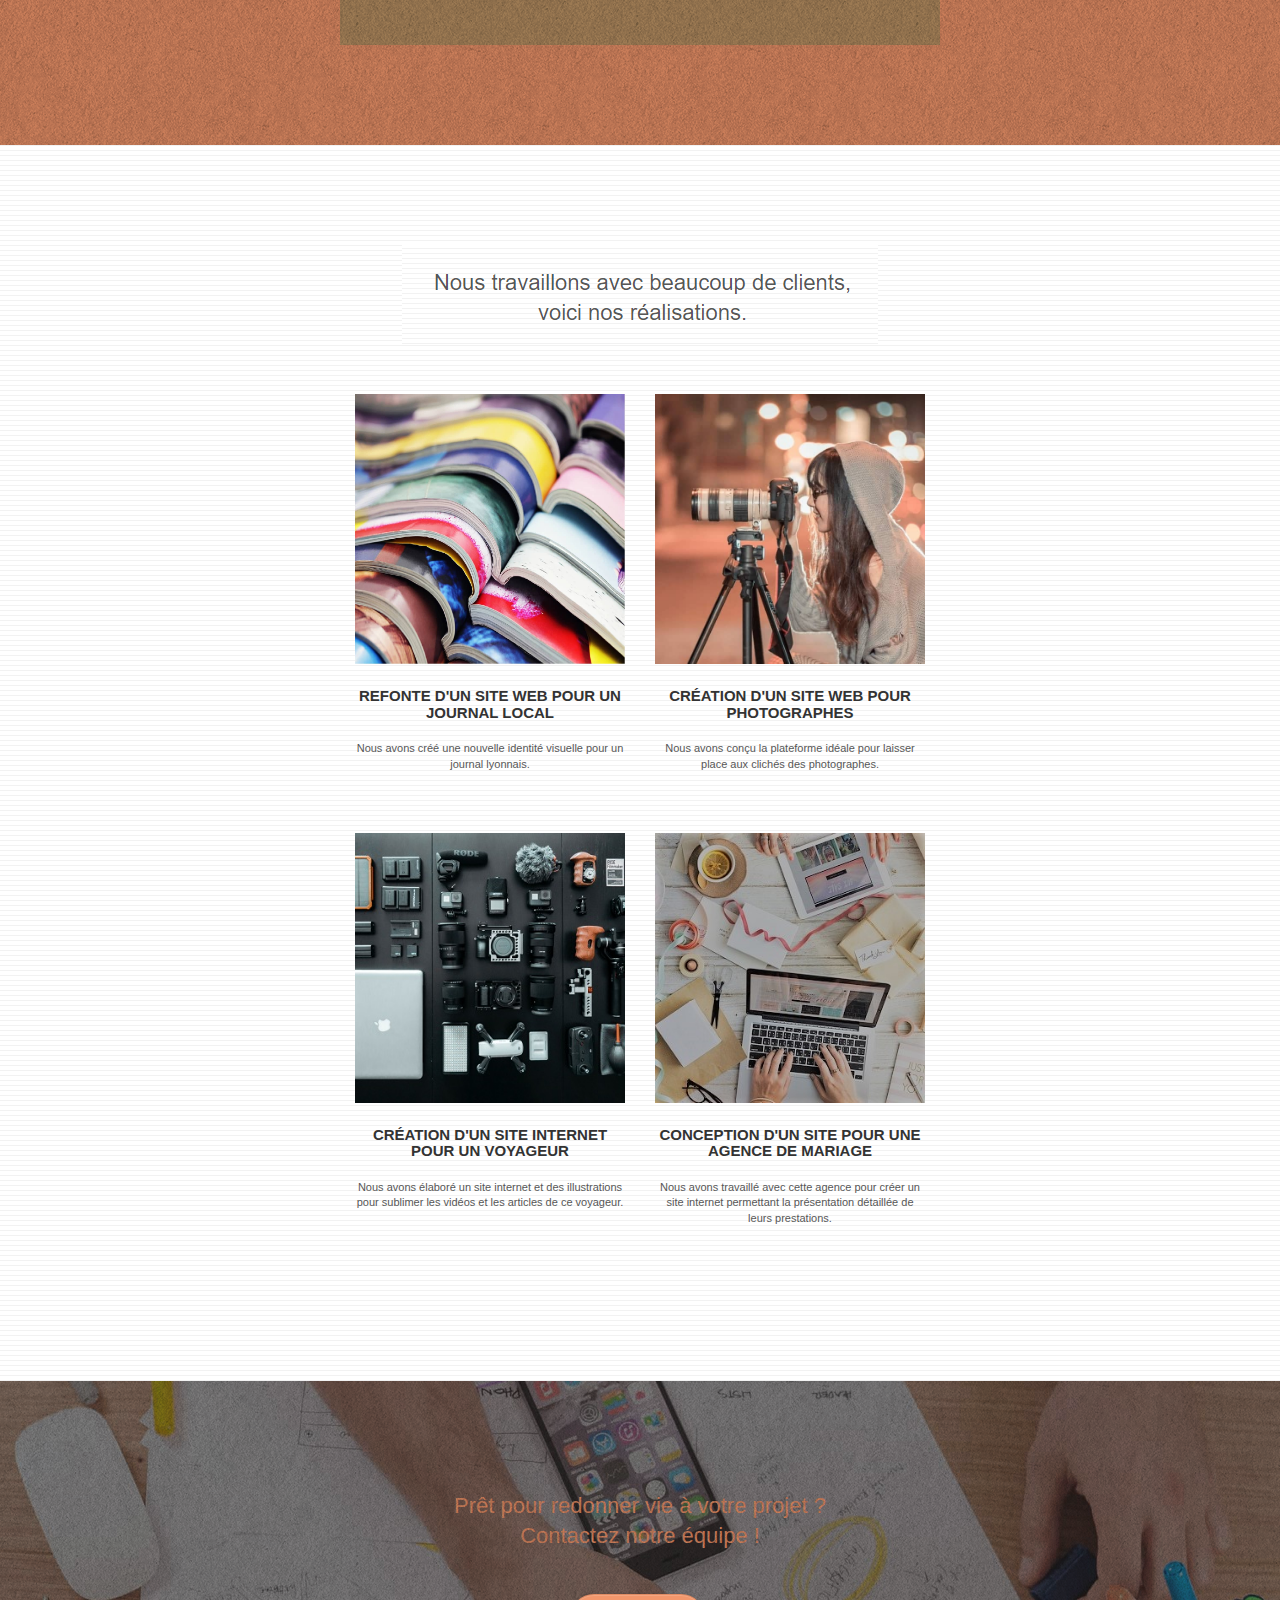
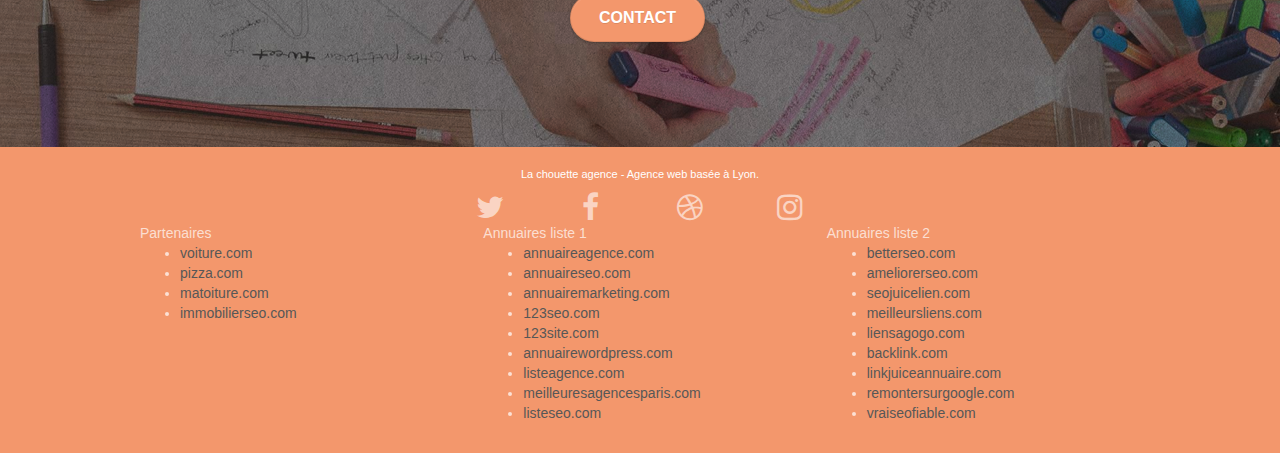
==== commit 94bfc302: "reviewed code work in progress" ====
--- a/index.html
+++ b/index.html
@@ -2,8 +2,8 @@
 <html lang="Default">
 <head>
     <meta charset="utf-8">
-    <meta name="keywords" content="seo, google, site web, site internet, agence design paris, agence design, agence design,agence design,agence design,agence design,agence design,agence design,agence design,agence design">
-    <meta name="description" content="">
+    <meta name="keywords" content="seo, google, site web, site internet, agence design paris, agence design Lyon, agence design, stratégie web, visibilité web, nouveaux clients, clients internet">
+    <meta name="description" content="la chouette agence basée à Lyon est une agence de designe web qui propose des sites web adaptés à ses clients pour les aider à etre plus visible sur internet.">
     <meta name="viewport" content="width=device-width, initial-scale=1.0, viewport-fit=cover">
     <link rel="shortcut icon" type="image/png" href="favicon.jpg">
     
@@ -19,7 +19,7 @@
 	<script src="./js/jquery.touchSwipe.js" defer></script>
 	<script src="./js/gmaps.js"></script>
 
-    <title>.</title>
+    <title>une agence de design web qui améliore la visibilité des entreprises.</title>
 
     
 <!-- Analytics -->
@@ -37,9 +37,7 @@
 
 		<nav class="navbar row">
 			<div class="navbar-header">
-				<div class="keywords" style="color:#cccccc;font-size:1px;">Agence web à paris, stratégie web, web design, illustrations, design de site web, site web, web, internet, site internet, site</div>
 				<a class="navbar-brand" href="index.html"><img src="img/la-chouette-agence.png" alt="paris web design logo agence web meilleure agence" height="40" /></a>
-				<div class="keywords" style="color:#cccccc;font-size:1px;">Agence web à paris, stratégie web, web design, illustrations, design de site web, site web, web, internet, site internet, site</div>
 				<button id="nav-toggle" type="button" class="ui-navbar-toggle navbar-toggle" data-toggle="collapse" data-target=".navbar-1">
 					<span class="sr-only">Toggle navigation</span><span class="icon-bar"></span><span class="icon-bar"></span><span class="icon-bar"></span>
 				</button>
@@ -52,7 +50,7 @@
 					<li>
 					</li>
 					<li>
-						<a href="page2.html">page2 &gt;</a>
+						<a href="page2.html">Formulaire de Contact</a>
 					</li>
 				</ul>
 			</div>
@@ -138,10 +136,10 @@
 		<div class="row tight-width-whitespace black-background">
 			<div class="col-sm-12">
 				<h2 class="mg-md text-center tc-white">
-					Nous souhaitons aider les entreprises de la région Lyonnaise à se développer et à connaître le succès. Nous travaillons pour aider les entreprises locales à attirer de nouveaux clients .<br>
+					Nous souhaitons aider les entreprises de la région Lyonnaise à se développer en étant plus visible sur internet. Nous travaillons pour aider les entreprises locales à attirer de nouveaux clients sur internet.<br>
 				</h2>
 				<p class="text-center white">
-					Nous aimons collaborer avec des entrepreneurs créatifs et des entreprises locale, qu’elles aient besoin de créer un site de A à Z ou de donner un coup de jeune à leur site. Que vous ayez besoin d’une identité visuelle complète ou d’une refonte de votre site, n’hésitez pas à nous contacter. Nous travaillerons ensemble pour créer des sites beau et bien structurés, qui seront facilement trouvable sur les moteurs de recherche. <br><br><a class="ltc-white bold-link" href="page2.html">Contactez notre équipe</a><br>
+					Nous aimons collaborer avec des entrepreneurs créatifs et des entreprises locales, qu’elles aient besoin de créer un site de A à Z ou de donner un coup de jeune à leur site. Que vous ayez besoin d’une identité visuelle complète ou d’une refonte de votre site, n’hésitez pas à nous contacter. Nous travaillerons ensemble pour créer des sites beau et bien structurés, qui seront facilement trouvables sur les moteurs de recherche. <br><br><a class="ltc-white bold-link" href="page2.html">Contactez notre équipe</a><br>
 				</p>
 			</div>
 		</div>
@@ -206,7 +204,7 @@
 	<div class="container bloc-lg">
 		<div class="row">
 			<h2 class="mg-md text-center tc-white">
-				Prêt pour redonner vie à votre projet ?<br>Contactez notre équipe !
+				Prêt pour redonner vie à votre projet ? <br>Contactez notre équipe !
 			</h2>
 			<div class="col-sm-12 text-center">
 				<a href="page2.html" class="btn btn-atomic-tangerine btn-clean btn-rd btn-lg cta-hero">Contact</a>
@@ -245,7 +243,6 @@
 							<a class="social" href="index.html"><span class="fa fa-instagram icon-md"></span></a>
 						</div>
 					</div>
-					<div class="keywords" style="color:#F3976C;">Agence web à paris, stratégie web, web design, illustrations, design de site web, site web, web, internet, site internet, site</div>
 				</div>
 				<div class="row">
 					<div class="col-sm-4">
--- a/style.css
+++ b/style.css
@@ -1,1042 +1 @@
-body {
-    margin: 0;
-    padding: 0;
-    background: #FFF;
-    overflow-x: hidden;
-    -webkit-font-smoothing: antialiased;
-    -moz-osx-font-smoothing: grayscale;
-}
-
-a,
-button {
-    transition: all .3s ease-in-out;
-    outline: none!important;
-}
-
-a:hover {
-    text-decoration: none;
-    cursor: pointer;
-}
-
-#page-loading-blocs-notifaction {
-    position: fixed;
-    top: 0;
-    bottom: 0;
-    width: 100%;
-    z-index: 100000;
-    background: #FFFFFF url("img/pageload-spinner.gif") no-repeat center center;
-}
-
-.bloc {
-    width: 100%;
-    clear: both;
-    background: 50% 50% no-repeat;
-    padding: 0 50px;
-    -webkit-background-size: cover;
-    -moz-background-size: cover;
-    -o-background-size: cover;
-    background-size: cover;
-    position: relative;
-}
-
-.bloc .container {
-    padding-left: 0;
-    padding-right: 0;
-}
-
-.bloc-lg {
-    padding: 100px 50px;
-}
-
-.bloc-md {
-    padding: 50px;
-}
-
-.bloc-sm {
-    padding: 20px 50px;
-}
-
-.bg-center,
-.bg-l-edge,
-.bg-r-edge,
-.bg-t-edge,
-.bg-b-edge,
-.bg-tl-edge,
-.bg-bl-edge,
-.bg-tr-edge,
-.bg-br-edge,
-.bg-repeat {
-    -webkit-background-size: auto!important;
-    -moz-background-size: auto!important;
-    -o-background-size: auto!important;
-    background-size: auto!important;
-}
-
-.bg-repeat {
-    background: repeat;
-}
-
-.bg-t-edge {
-    background: top no-repeat;
-}
-
-.bloc-bg-texture::before {
-    content: "";
-    background-size: 2px 2px;
-    position: absolute;
-    top: 0;
-    bottom: 0;
-    left: 0;
-    right: 0;
-}
-
-.texture-paper::before {
-    background: url("img/texture-paper.png");
-    background-size: 280px 280px;
-}
-
-.b-parallax {
-    background-attachment: fixed;
-}
-
-.d-bloc {
-    color: rgba(255, 255, 255, .7);
-}
-
-.d-bloc button:hover {
-    color: rgba(255, 255, 255, .9);
-}
-
-.d-bloc .icon-round,
-.d-bloc .icon-square,
-.d-bloc .icon-rounded,
-.d-bloc .icon-semi-rounded-a,
-.d-bloc .icon-semi-rounded-b {
-    border-color: rgba(255, 255, 255, .9);
-}
-
-.d-bloc .divider-h span {
-    border-color: rgba(255, 255, 255, .2);
-}
-
-.d-bloc .a-btn,
-.d-bloc .navbar a,
-.d-bloc .navbar-brand,
-.d-bloc a .icon-sm,
-.d-bloc a .icon-md,
-.d-bloc a .icon-lg,
-.d-bloc a .icon-xl,
-.d-bloc h1 a,
-.d-bloc h2 a,
-.d-bloc h3 a,
-.d-bloc h4 a,
-.d-bloc h5 a,
-.d-bloc h6 a,
-.d-bloc p a {
-    color: rgba(255, 255, 255, .6);
-}
-
-.d-bloc .a-btn:hover,
-.d-bloc .navbar a:hover,
-.d-bloc .navbar-brand:hover,
-.d-bloc a:hover .icon-sm,
-.d-bloc a:hover .icon-md,
-.d-bloc a:hover .icon-lg,
-.d-bloc a:hover .icon-xl,
-.d-bloc h1 a:hover,
-.d-bloc h2 a:hover,
-.d-bloc h3 a:hover,
-.d-bloc h4 a:hover,
-.d-bloc h5 a:hover,
-.d-bloc h6 a:hover,
-.d-bloc p a:hover {
-    color: rgba(255, 255, 255, 1);
-}
-
-.d-bloc .navbar-toggle .icon-bar {
-    background: rgba(255, 255, 255, 1);
-}
-
-.d-bloc .btn-wire,
-.d-bloc .btn-wire:hover {
-    color: rgba(255, 255, 255, 1);
-    border-color: rgba(255, 255, 255, 1);
-}
-
-.d-bloc .panel {
-    color: rgba(0, 0, 0, .5);
-}
-
-.d-bloc .panel button:hover {
-    color: rgba(0, 0, 0, .7);
-}
-
-.d-bloc .panel icon {
-    border-color: rgba(0, 0, 0, .7);
-}
-
-.d-bloc .panel .divider-h span {
-    border-color: rgba(0, 0, 0, .1);
-}
-
-.d-bloc .panel .a-btn {
-    color: rgba(0, 0, 0, .6);
-}
-
-.d-bloc .panel .a-btn:hover {
-    color: rgba(0, 0, 0, 1);
-}
-
-.d-bloc .panel .btn-wire,
-.d-bloc .panel .btn-wire:hover {
-    color: rgba(0, 0, 0, .7);
-    border-color: rgba(0, 0, 0, .3);
-}
-
-.d-bloc .panel,
-.l-bloc {
-    color: rgba(0, 0, 0, .5);
-}
-
-.d-bloc .panel button:hover,
-.l-bloc button:hover {
-    color: rgba(0, 0, 0, .7);
-}
-
-.l-bloc .icon-round,
-.l-bloc .icon-square,
-.l-bloc .icon-rounded,
-.l-bloc .icon-semi-rounded-a,
-.l-bloc .icon-semi-rounded-b {
-    border-color: rgba(0, 0, 0, .7);
-}
-
-.d-bloc .panel .divider-h span,
-.l-bloc .divider-h span {
-    border-color: rgba(0, 0, 0, .1);
-}
-
-.d-bloc .panel .a-btn,
-.l-bloc .a-btn,
-.l-bloc .navbar a,
-.l-bloc .navbar-brand,
-.l-bloc a .icon-sm,
-.l-bloc a .icon-md,
-.l-bloc a .icon-lg,
-.l-bloc a .icon-xl,
-.l-bloc h1 a,
-.l-bloc h2 a,
-.l-bloc h3 a,
-.l-bloc h4 a,
-.l-bloc h5 a,
-.l-bloc h6 a,
-.l-bloc p a {
-    color: rgba(0, 0, 0, .6);
-}
-
-.d-bloc .panel .a-btn:hover,
-.l-bloc .a-btn:hover,
-.l-bloc .navbar a:hover,
-.l-bloc .navbar-brand:hover,
-.l-bloc a:hover .icon-sm,
-.l-bloc a:hover .icon-md,
-.l-bloc a:hover .icon-lg,
-.l-bloc a:hover .icon-xl,
-.l-bloc h1 a:hover,
-.l-bloc h2 a:hover,
-.l-bloc h3 a:hover,
-.l-bloc h4 a:hover,
-.l-bloc h5 a:hover,
-.l-bloc h6 a:hover,
-.l-bloc p a:hover {
-    color: rgba(0, 0, 0, 1);
-}
-
-.l-bloc .navbar-toggle .icon-bar {
-    color: rgba(0, 0, 0, .6);
-}
-
-.d-bloc .panel .btn-wire,
-.d-bloc .panel .btn-wire:hover,
-.l-bloc .btn-wire,
-.l-bloc .btn-wire:hover {
-    color: rgba(0, 0, 0, .7);
-    border-color: rgba(0, 0, 0, .3);
-}
-
-.voffset {
-    margin-top: 30px;
-}
-
-.voffset-lg {
-    margin-top: 80px;
-}
-
-.row-no-gutters {
-    margin-right: 0;
-    margin-left: 0;
-}
-
-.row.row-no-gutters > [class^="col-"],
-.row.row-no-gutters > [class*=" col-"] {
-    padding-right: 0;
-    padding-left: 0;
-}
-
-#bloc-1-hero h1 {
-    font-size: 32px;
-}
-
-.navbar {
-    margin-bottom: 0;
-    z-index: 1;
-}
-
-.navbar-brand {
-    height: auto;
-    padding: 3px 15px;
-    font-size: 25px;
-    font-weight: normal;
-    font-weight: 600;
-    line-height: 44px;
-}
-
-.navbar-brand img {
-    max-height: 200px;
-    margin: 0 5px 0 0;
-    display: inline;
-}
-
-.navbar-brand img[src$=svg] {
-    min-width: 100px;
-}
-
-.nav-center .navbar-brand img {
-    margin: 0;
-}
-
-.navbar .nav {
-    padding-top: 2px;
-    margin-right: -16px;
-    float: right;
-    z-index: 1;
-}
-
-.nav > li {
-    float: left;
-    margin-top: 4px;
-    font-size: 16px;
-}
-
-.navbar-nav .open .dropdown-menu > li > a {
-    text-align: inherit;
-}
-
-.nav > li a:hover,
-.nav > li a:focus {
-    background: transparent;
-}
-
-.navbar-toggle {
-    margin: 10px 10px 0 0;
-    border: 0px;
-}
-
-.navbar-toggle:hover {
-    background: transparent!important;
-}
-
-.navbar-toggle .icon-bar {
-    background-color: rgba(0, 0, 0, .5);
-    width: 26px;
-}
-
-.nav-invert .navbar .nav {
-    float: left;
-}
-
-.nav-invert .navbar-header,
-.nav-invert .navbar-brand {
-    float: right;
-    position: relative;
-    z-index: 2;
-}
-
-@media (min-width: 768px) {
-    .site-navigation {
-        position: absolute;
-        top: 50%;
-        right: 20px;
-        transform: translate(0, -50%);
-        -webkit-transform: translateY(-50%);
-    }
-    .nav > li .dropdown-menu a,
-    .nav > li .dropdown-menu a:hover {
-        color: #484848;
-    }
-    .nav-invert .site-navigation {
-        left: 0;
-        right: 0;
-    }
-    .nav-center {
-        text-align: center;
-    }
-    .nav-center .navbar-header {
-        width: 100%;
-    }
-    .nav-center .navbar-header,
-    .nav-center .navbar-brand,
-    .nav-center .nav > li {
-        float: none;
-        display: inline-block;
-    }
-    .nav-center .site-navigation {
-        position: relative;
-        width: 100%;
-        right: 0;
-        margin-right: 0px;
-        margin-top: 20px;
-    }
-    .nav-center.mini-nav .navbar-toggle {
-        float: none;
-        margin: 10px auto 0;
-    }
-}
-
-.nav > li > .dropdown a {
-    background: none!important;
-    display: block;
-    padding: 14px 15px;
-}
-
-nav .caret {
-    margin: 0 5px;
-}
-
-.dropdown-menu .dropdown-menu {
-    top: -8px;
-    left: 100%;
-}
-
-.dropdown-menu .dropmenu-flow-right {
-    top: 100%;
-    left: 0;
-    margin-left: -1px;
-    border-top-left-radius: 0;
-    border-top-right-radius: 0;
-}
-
-.dropdown-menu .dropdown span {
-    border: 4px solid black;
-    border-top-color: transparent;
-    border-right-color: transparent;
-    border-bottom-color: transparent;
-    margin: 6px -5px 0 0!important;
-    float: right;
-}
-
-.mg-md {
-    margin-top: 10px;
-    margin-bottom: 20px;
-}
-
-.mg-lg {
-    margin-top: 10px;
-    margin-bottom: 40px;
-}
-
-.btn {
-    margin: 0 5px 5px 0;
-}
-
-.btn.pull-right {
-    margin: 0 0 5px 5px;
-}
-
-.btn-d,
-.btn-d:hover,
-.btn-d:focus {
-    color: #FFF;
-    background: rgba(0, 0, 0, .3);
-}
-
-button {
-    outline: none!important;
-}
-
-.btn-rd {
-    border-radius: 40px;
-}
-
-.btn-clean {
-    border: 1px solid rgba(0, 0, 0, .08);
-    border-bottom-color: rgba(0, 0, 0, .1);
-    text-shadow: 0 1px 0 rgba(0, 0, 1, .1);
-    box-shadow: 0 1px 3px rgba(0, 0, 1, .25), inset 0 1px 0 0 rgba(255, 255, 255, .15);
-}
-
-.icon-md {
-    font-size: 30px!important;
-}
-
-.icon-lg {
-    font-size: 60px!important;
-}
-
-.sm-shadow {
-    text-shadow: 0 1px 2px rgba(0, 0, 0, .3);
-}
-
-.panel-sq,
-.panel-sq .panel-heading,
-.panel-sq .panel-footer {
-    border-radius: 0;
-}
-
-.panel-rd {
-    border-radius: 30px;
-}
-
-.panel-rd .panel-heading {
-    border-radius: 29px 29px 0 0;
-}
-
-.panel-rd .panel-footer {
-    border-radius: 0 0 29px 29px;
-}
-
-.form-control {
-    border-color: rgba(0, 0, 0, .1);
-    box-shadow: none;
-}
-
-.scrollToTop {
-    width: 40px;
-    height: 40px;
-    position: fixed;
-    bottom: 20px;
-    right: 20px;
-    opacity: 0;
-    z-index: 500;
-    transition: all .3s ease-in-out;
-}
-
-.scrollToTop span {
-    margin-top: 6px;
-}
-
-.showScrollTop {
-    font-size: 14px;
-    opacity: 1;
-}
-
-a[data-lightbox] {
-    position: relative;
-    display: block;
-    text-align: center;
-}
-
-a[data-lightbox]:hover::before {
-    content: "+";
-    font-family: "HelveticaNeue-Light", "Helvetica Neue Light", "Helvetica Neue", Helvetica, Arial;
-    font-size: 32px;
-    width: 50px;
-    height: 50px;
-    margin-left: -25px;
-    border-radius: 50%;
-    background: rgba(0, 0, 0, .6);
-    color: #FFF;
-    font-weight: 100;
-    z-index: 1;
-    position: absolute;
-    top: 50%;
-    transform: translateY(-50%);
-    -webkit-transform: translateY(-50%);
-}
-
-a[data-lightbox]:hover img {
-    opacity: 0.6;
-    -webkit-animation-fill-mode: none;
-    animation-fill-mode: none;
-}
-
-#lightbox-modal {
-    display: flex;
-    align-items: center;
-}
-
-#lightbox-modal .modal-dialog {
-    width: 90%;
-    max-width: 900px;
-    margin: 0 auto 0;
-}
-
-#lightbox-modal .modal-dialog img {
-    max-height: 90vh;
-    margin: 0 auto;
-}
-
-.lightbox-caption {
-    padding: 20px;
-    color: #FFF;
-    background: rgba(0, 0, 0, .5);
-    position: absolute;
-    left: 15px;
-    right: 15px;
-    bottom: 5px;
-}
-
-.close-lightbox {
-    color: #FFF;
-    font-size: 30px;
-    position: absolute;
-    top: 20px;
-    right: 20px;
-    z-index: 20;
-    background: rgba(0, 0, 0, .5);
-    border: none;
-    line-height: 30px;
-    padding: 0 9px 5px;
-    opacity: 0.3;
-}
-
-.close-lightbox:hover,
-.next-lightbox:hover,
-.prev-lightbox:hover {
-    opacity: 1.0;
-    color: #FFF;
-}
-
-.next-lightbox,
-.prev-lightbox {
-    font-size: 20px;
-    color: rgba(255, 255, 255, .9);
-    background: rgba(0, 0, 0, .5);
-    transition: all .2s ease-in-out;
-    position: absolute;
-    top: 45%;
-    z-index: 1;
-    opacity: 0.4;
-}
-
-.next-lightbox {
-    padding: 6px 8px 1px 13px;
-    right: 25px;
-}
-
-.prev-lightbox {
-    padding: 6px 13px 1px 10px;
-    left: 25px;
-}
-
-.snapshot-lb .modal-body {
-    padding-bottom: 45px;
-}
-
-.snapshot-lb .lightbox-caption {
-    padding: 0;
-    color: rgba(0, 0, 0, .5);
-    background: none;
-}
-
-h1,
-h2,
-h3,
-h4,
-h5,
-h6,
-p,
-label,
-.btn,
-a {
-    font-family: "helvetica";
-    font-weight: 400;
-    color: #575757!important;
-}
-
-.container {
-    max-width: 1000px;
-}
-
-.hero-bloc-text {
-    font-size: 38px;
-}
-
-.hero-bloc-text-sub {
-    font-size: 36px;
-}
-
-.statement-bloc-text {
-    line-height: 26px;
-    font-style: italic;
-    font-size: 20px;
-    text-align: center;
-    font-weight: lighter;
-    max-width: 520px;
-    margin: auto auto auto auto;
-}
-
-p {
-    font-size: 11px;
-}
-
-.tight-width-whitespace {
-    max-width: 600px;
-    margin: auto auto auto auto;
-}
-
-.h1 {
-    font-size: 20px;
-    font-family: "Open Sans";
-}
-
-.cta-hero {
-    margin-top: 22px;
-    color: #FFFFFF!important;
-    text-transform: uppercase;
-    padding: 12px 28px 12px 28px;
-    font-size: 16px;
-    font-weight: 700;
-}
-
-.social {
-    max-width: 400px;
-    margin: auto auto auto auto;
-}
-
-h2 {
-    font-size: 22px;
-    line-height: 1.4em;
-}
-
-h3 {
-    font-size: 15px;
-    text-transform: uppercase;
-    font-weight: 700;
-    color: #333333!important;
-}
-
-.med-width-whitespace {
-    max-width: 800px;
-    margin: auto auto auto auto;
-    box-shadow: 0px 0px 0px #000000;
-}
-
-h1 {
-    color: #333333!important;
-}
-
-h4 {
-    color: #333333!important;
-}
-
-.icons {
-    margin-bottom: 14px;
-    margin-top: 24px;
-}
-
-.white {
-    color: #FFFFFF!important;
-}
-
-.portfolio-thumb {
-    margin-bottom: 24px;
-}
-
-.portfolio-row {
-    margin-bottom: 44px;
-    margin-top: 50px;
-}
-
-.avatar {
-    box-shadow: 0px 4px 9px rgba(0, 0, 0, 0.3);
-}
-
-.black-background {
-    background-color: rgba(165, 147, 99, 0.7);
-    padding: 40px 40px 40px 40px;
-}
-
-.bold-link {
-    font-weight: 900;
-    text-decoration: underline!important;
-}
-
-.bgc-white {
-    background-color: #FFFFFF;
-}
-
-.bgc-dark-slate-blue {
-    background-color: #364577;
-}
-
-.bgc-atomic-tangerine {
-    background-color: #F3976C;
-}
-
-.tc-white {
-    color: #F3976C!important;
-}
-
-.btn-atomic-tangerine {
-    background: #F3976C;
-    color: #FFFFFF!important;
-}
-
-.btn-atomic-tangerine:hover {
-    background: #c27956!important;
-    color: #FFFFFF!important;
-}
-
-.ltc-white {
-    color: #FFFFFF!important;
-}
-
-.ltc-white:hover {
-    color: #cccccc!important;
-}
-
-.ltc-atomic-tangerine {
-    color: #F3976C!important;
-}
-
-.ltc-atomic-tangerine:hover {
-    color: #c27956!important;
-}
-
-.icon-dark-slate-blue {
-    color: #364577!important;
-    border-color: #364577!important;
-}
-
-.bg-dots-bg {
-    background-image: url("img/dots-bg.png");
-}
-
-.bg-lines-h2-bg {
-    background-image: url("img/lines-h2-bg.png");
-}
-
-.bg-banniere {
-    background-image: url("img/la-chouette-agence-banniere.jpg");
-}
-
-.bg-presentation {
-    background-image: url("img/image-de-presentation.bmp");
-}
-
-@media (max-width: 1024px) {
-    .bloc {
-        padding-left: 20px;
-        padding-right: 20px;
-    }
-    .bloc.full-width-bloc,
-    .bloc-tile-2.full-width-bloc .container,
-    .bloc-tile-3.full-width-bloc .container,
-    .bloc-tile-4.full-width-bloc .container {
-        padding-left: 0;
-        padding-right: 0;
-    }
-}
-
-@media (max-width: 992px) and (min-width: 768px) {
-    .navbar .nav {
-        max-width: 80%
-    }
-    .nav-center.navbar .nav {
-        max-width: 100%
-    }
-}
-
-@media only screen and (min-device-width: 768px) and (max-device-width: 1024px) and (orientation: landscape) {
-    .b-parallax {
-        background-attachment: scroll;
-    }
-}
-
-@media only screen and (min-device-width: 1024px) and (max-device-width: 1366px) and (-webkit-min-device-pixel-ratio: 1.5) {
-    .b-parallax {
-        background-attachment: scroll;
-    }
-}
-
-@media (max-width: 991px) {
-    .container {
-        width: 100%;
-    }
-    .b-parallax {
-        background-attachment: scroll;
-    }
-    .page-container,
-    #hero-bloc {
-        overflow-x: hidden;
-        position: relative;
-    }
-    .bloc {
-        padding-left: constant(safe-area-inset-left);
-        padding-right: constant(safe-area-inset-right);
-    }
-    .bloc-group,
-    .bloc-group .bloc {
-        display: block;
-        width: 100%;
-    }
-    .bloc-fill-screen .fill-bloc-top-edge,
-    .bloc-fill-screen .fill-bloc-bottom-edge {
-        padding: 0 20px;
-        padding-left: constant(safe-area-inset-left);
-        padding-right: constant(safe-area-inset-right);
-    }
-}
-
-@media (max-width: 767px) {
-    .page-container {
-        overflow-x: hidden;
-        position: relative;
-    }
-    h1,
-    h2,
-    h3,
-    h4,
-    h5,
-    h6,
-    p,
-    #disqus_thread {
-        padding-left: 10px!important;
-        padding-right: 10px!important;
-    }
-    .b-parallax {
-        background-attachment: scroll;
-    }
-    .navbar .nav {
-        padding-top: 0;
-        border-top: 1px solid rgba(0, 0, 0, .2);
-        float: none!important;
-    }
-    .navbar.row {
-        margin-left: 0;
-        margin-right: 0;
-    }
-    .site-navigation {
-        position: inherit;
-        transform: none;
-        -webkit-transform: none;
-        -ms-transform: none;
-    }
-    .nav > li {
-        margin-top: 0;
-        border-bottom: 1px solid rgba(0, 0, 0, .1);
-        background: rgba(0, 0, 0, .05);
-        text-align: left;
-        padding-left: 15px;
-        width: 100%;
-    }
-    .nav > li:hover {
-        background: rgba(0, 0, 0, .08);
-    }
-    .dropdown .dropdown a .caret {
-        float: none;
-        margin: 5px 0 0 10px!important;
-        border: 4px solid black;
-        border-bottom-color: transparent;
-        border-right-color: transparent;
-        border-left-color: transparent;
-    }
-    #hero-bloc .navbar .nav {
-        background: rgba(0, 0, 0, .8);
-    }
-    #hero-bloc .navbar .nav a {
-        color: rgba(255, 255, 255, .6);
-    }
-    .hero {
-        padding: 50px 0;
-    }
-    .hero-nav {
-        left: -1px;
-        right: -1px;
-    }
-    .navbar-collapse {
-        padding: 0;
-        overflow-x: hidden;
-        -webkit-box-shadow: none;
-        box-shadow: none;
-    }
-    .navbar-brand img {
-        max-height: 40px;
-        width: auto;
-    }
-    .nav-invert .navbar-header {
-        float: none;
-        width: 100%;
-    }
-    .nav-invert .navbar-toggle {
-        float: left;
-        margin-left: 10px;
-    }
-    .bloc {
-        padding-left: 0;
-        padding-right: 0;
-    }
-    .bloc-xxl,
-    .bloc-xl,
-    .bloc-lg {
-        padding: 40px 0;
-    }
-    .bloc-sm,
-    .bloc-md {
-        padding-left: 0;
-        padding-right: 0;
-    }
-    .bloc-tile-2 .container,
-    .bloc-tile-3 .container,
-    .bloc-tile-4 .container,
-    .bloc-fill-screen .fill-bloc-top-edge,
-    .bloc-fill-screen .fill-bloc-bottom-edge {
-        padding-left: 0;
-        padding-right: 0;
-    }
-    .a-block {
-        padding: 0 10px;
-    }
-    .btn-dwn {
-        display: none;
-    }
-    .voffset {
-        margin-top: 5px;
-    }
-    .voffset-md {
-        margin-top: 20px;
-    }
-    .voffset-lg {
-        margin-top: 30px;
-    }
-    form {
-        padding: 5px;
-    }
-    .close-lightbox {
-        display: inline-block;
-    }
-    .blocsapp-device-iphone5 {
-        background-size: 216px 425px;
-        padding-top: 60px;
-        width: 216px;
-        height: 425px;
-    }
-    .blocsapp-device-iphone5 img {
-        width: 180px;
-        height: 320px;
-    }
-}
-
-@media (max-width: 400px) {
-    .bloc {
-        padding-left: 0;
-        padding-right: 0;
-    }
-}
-
-@media (max-width: 767px) {
-    .bloc-mob-center-text {
-        text-align: center;
-    }
-}+body{margin:0;padding:0;background:#FFF;overflow-x:hidden;-webkit-font-smoothing:antialiased;-moz-osx-font-smoothing:grayscale}a,button{transition:all .3s ease-in-out;outline:none!important}a:hover{text-decoration:none;cursor:pointer}#page-loading-blocs-notifaction{position:fixed;top:0;bottom:0;width:100%;z-index:100000;background:#FFF url(img/pageload-spinner.gif) no-repeat center center}.bloc{width:100%;clear:both;background:50% 50% no-repeat;padding:0 50px;-webkit-background-size:cover;-moz-background-size:cover;-o-background-size:cover;background-size:cover;position:relative}.bloc .container{padding-left:0;padding-right:0}.bloc-lg{padding:100px 50px}.bloc-md{padding:50px}.bloc-sm{padding:20px 50px}.bg-center,.bg-l-edge,.bg-r-edge,.bg-t-edge,.bg-b-edge,.bg-tl-edge,.bg-bl-edge,.bg-tr-edge,.bg-br-edge,.bg-repeat{-webkit-background-size:auto!important;-moz-background-size:auto!important;-o-background-size:auto!important;background-size:auto!important}.bg-repeat{background:repeat}.bg-t-edge{background:top no-repeat}.bloc-bg-texture::before{content:"";background-size:2px 2px;position:absolute;top:0;bottom:0;left:0;right:0}.texture-paper::before{background:url(img/texture-paper.png);background-size:280px 280px}.b-parallax{background-attachment:fixed}.d-bloc{color:rgba(255,255,255,.7)}.d-bloc button:hover{color:rgba(255,255,255,.9)}.d-bloc .icon-round,.d-bloc .icon-square,.d-bloc .icon-rounded,.d-bloc .icon-semi-rounded-a,.d-bloc .icon-semi-rounded-b{border-color:rgba(255,255,255,.9)}.d-bloc .divider-h span{border-color:rgba(255,255,255,.2)}.d-bloc .a-btn,.d-bloc .navbar a,.d-bloc .navbar-brand,.d-bloc a .icon-sm,.d-bloc a .icon-md,.d-bloc a .icon-lg,.d-bloc a .icon-xl,.d-bloc h1 a,.d-bloc h2 a,.d-bloc h3 a,.d-bloc h4 a,.d-bloc h5 a,.d-bloc h6 a,.d-bloc p a{color:rgba(255,255,255,.6)}.d-bloc .a-btn:hover,.d-bloc .navbar a:hover,.d-bloc .navbar-brand:hover,.d-bloc a:hover .icon-sm,.d-bloc a:hover .icon-md,.d-bloc a:hover .icon-lg,.d-bloc a:hover .icon-xl,.d-bloc h1 a:hover,.d-bloc h2 a:hover,.d-bloc h3 a:hover,.d-bloc h4 a:hover,.d-bloc h5 a:hover,.d-bloc h6 a:hover,.d-bloc p a:hover{color:rgba(255,255,255,1)}.d-bloc .navbar-toggle .icon-bar{background:rgba(255,255,255,1)}.d-bloc .btn-wire,.d-bloc .btn-wire:hover{color:rgba(255,255,255,1);border-color:rgba(255,255,255,1)}.d-bloc .panel{color:rgba(0,0,0,.5)}.d-bloc .panel button:hover{color:rgba(0,0,0,.7)}.d-bloc .panel icon{border-color:rgba(0,0,0,.7)}.d-bloc .panel .divider-h span{border-color:rgba(0,0,0,.1)}.d-bloc .panel .a-btn{color:rgba(0,0,0,.6)}.d-bloc .panel .a-btn:hover{color:rgba(0,0,0,1)}.d-bloc .panel .btn-wire,.d-bloc .panel .btn-wire:hover{color:rgba(0,0,0,.7);border-color:rgba(0,0,0,.3)}.d-bloc .panel,.l-bloc{color:rgba(0,0,0,.5)}.d-bloc .panel button:hover,.l-bloc button:hover{color:rgba(0,0,0,.7)}.l-bloc .icon-round,.l-bloc .icon-square,.l-bloc .icon-rounded,.l-bloc .icon-semi-rounded-a,.l-bloc .icon-semi-rounded-b{border-color:rgba(0,0,0,.7)}.d-bloc .panel .divider-h span,.l-bloc .divider-h span{border-color:rgba(0,0,0,.1)}.d-bloc .panel .a-btn,.l-bloc .a-btn,.l-bloc .navbar a,.l-bloc .navbar-brand,.l-bloc a .icon-sm,.l-bloc a .icon-md,.l-bloc a .icon-lg,.l-bloc a .icon-xl,.l-bloc h1 a,.l-bloc h2 a,.l-bloc h3 a,.l-bloc h4 a,.l-bloc h5 a,.l-bloc h6 a,.l-bloc p a{color:rgba(0,0,0,.6)}.d-bloc .panel .a-btn:hover,.l-bloc .a-btn:hover,.l-bloc .navbar a:hover,.l-bloc .navbar-brand:hover,.l-bloc a:hover .icon-sm,.l-bloc a:hover .icon-md,.l-bloc a:hover .icon-lg,.l-bloc a:hover .icon-xl,.l-bloc h1 a:hover,.l-bloc h2 a:hover,.l-bloc h3 a:hover,.l-bloc h4 a:hover,.l-bloc h5 a:hover,.l-bloc h6 a:hover,.l-bloc p a:hover{color:rgba(0,0,0,1)}.l-bloc .navbar-toggle .icon-bar{color:rgba(0,0,0,.6)}.d-bloc .panel .btn-wire,.d-bloc .panel .btn-wire:hover,.l-bloc .btn-wire,.l-bloc .btn-wire:hover{color:rgba(0,0,0,.7);border-color:rgba(0,0,0,.3)}.voffset{margin-top:30px}.voffset-lg{margin-top:80px}.row-no-gutters{margin-right:0;margin-left:0}.row.row-no-gutters>[class^="col-"],.row.row-no-gutters>[class*=" col-"]{padding-right:0;padding-left:0}#bloc-1-hero h1{font-size:32px}.navbar{margin-bottom:0;z-index:1}.navbar-brand{height:auto;padding:3px 15px;font-size:25px;font-weight:400;font-weight:600;line-height:44px}.navbar-brand img{max-height:200px;margin:0 5px 0 0;display:inline}.navbar-brand img[src$=svg]{min-width:100px}.nav-center .navbar-brand img{margin:0}.navbar .nav{padding-top:2px;margin-right:-16px;float:right;z-index:1}.nav>li{float:left;margin-top:4px;font-size:16px}.navbar-nav .open .dropdown-menu>li>a{text-align:inherit}.nav>li a:hover,.nav>li a:focus{background:transparent}.navbar-toggle{margin:10px 10px 0 0;border:0}.navbar-toggle:hover{background:transparent!important}.navbar-toggle .icon-bar{background-color:rgba(0,0,0,.5);width:26px}.nav-invert .navbar .nav{float:left}.nav-invert .navbar-header,.nav-invert .navbar-brand{float:right;position:relative;z-index:2}@media (min-width:768px){.site-navigation{position:absolute;top:50%;right:20px;transform:translate(0,-50%);-webkit-transform:translateY(-50%)}.nav>li .dropdown-menu a,.nav>li .dropdown-menu a:hover{color:#484848}.nav-invert .site-navigation{left:0;right:0}.nav-center{text-align:center}.nav-center .navbar-header{width:100%}.nav-center .navbar-header,.nav-center .navbar-brand,.nav-center .nav>li{float:none;display:inline-block}.nav-center .site-navigation{position:relative;width:100%;right:0;margin-right:0;margin-top:20px}.nav-center.mini-nav .navbar-toggle{float:none;margin:10px auto 0}}.nav>li>.dropdown a{background:none!important;display:block;padding:14px 15px}nav .caret{margin:0 5px}.dropdown-menu .dropdown-menu{top:-8px;left:100%}.dropdown-menu .dropmenu-flow-right{top:100%;left:0;margin-left:-1px;border-top-left-radius:0;border-top-right-radius:0}.dropdown-menu .dropdown span{border:4px solid #000;border-top-color:transparent;border-right-color:transparent;border-bottom-color:transparent;margin:6px -5px 0 0!important;float:right}.mg-md{margin-top:10px;margin-bottom:20px}.mg-lg{margin-top:10px;margin-bottom:40px}.btn{margin:0 5px 5px 0}.btn.pull-right{margin:0 0 5px 5px}.btn-d,.btn-d:hover,.btn-d:focus{color:#FFF;background:rgba(0,0,0,.3)}button{outline:none!important}.btn-rd{border-radius:40px}.btn-clean{border:1px solid rgba(0,0,0,.08);border-bottom-color:rgba(0,0,0,.1);text-shadow:0 1px 0 rgba(0,0,1,.1);box-shadow:0 1px 3px rgba(0,0,1,.25),inset 0 1px 0 0 rgba(255,255,255,.15)}.icon-md{font-size:30px!important}.icon-lg{font-size:60px!important}.sm-shadow{text-shadow:0 1px 2px rgba(0,0,0,.3)}.panel-sq,.panel-sq .panel-heading,.panel-sq .panel-footer{border-radius:0}.panel-rd{border-radius:30px}.panel-rd .panel-heading{border-radius:29px 29px 0 0}.panel-rd .panel-footer{border-radius:0 0 29px 29px}.form-control{border-color:rgba(0,0,0,.1);box-shadow:none}.scrollToTop{width:40px;height:40px;position:fixed;bottom:20px;right:20px;opacity:0;z-index:500;transition:all .3s ease-in-out}.scrollToTop span{margin-top:6px}.showScrollTop{font-size:14px;opacity:1}a[data-lightbox]{position:relative;display:block;text-align:center}a[data-lightbox]:hover::before{content:"+";font-family:"HelveticaNeue-Light","Helvetica Neue Light","Helvetica Neue",Helvetica,Arial;font-size:32px;width:50px;height:50px;margin-left:-25px;border-radius:50%;background:rgba(0,0,0,.6);color:#FFF;font-weight:100;z-index:1;position:absolute;top:50%;transform:translateY(-50%);-webkit-transform:translateY(-50%)}a[data-lightbox]:hover img{opacity:.6;-webkit-animation-fill-mode:none;animation-fill-mode:none}#lightbox-modal{display:flex;align-items:center}#lightbox-modal .modal-dialog{width:90%;max-width:900px;margin:0 auto 0}#lightbox-modal .modal-dialog img{max-height:90vh;margin:0 auto}.lightbox-caption{padding:20px;color:#FFF;background:rgba(0,0,0,.5);position:absolute;left:15px;right:15px;bottom:5px}.close-lightbox{color:#FFF;font-size:30px;position:absolute;top:20px;right:20px;z-index:20;background:rgba(0,0,0,.5);border:none;line-height:30px;padding:0 9px 5px;opacity:.3}.close-lightbox:hover,.next-lightbox:hover,.prev-lightbox:hover{opacity:1;color:#FFF}.next-lightbox,.prev-lightbox{font-size:20px;color:rgba(255,255,255,.9);background:rgba(0,0,0,.5);transition:all .2s ease-in-out;position:absolute;top:45%;z-index:1;opacity:.4}.next-lightbox{padding:6px 8px 1px 13px;right:25px}.prev-lightbox{padding:6px 13px 1px 10px;left:25px}.snapshot-lb .modal-body{padding-bottom:45px}.snapshot-lb .lightbox-caption{padding:0;color:rgba(0,0,0,.5);background:none}h1,h2,h3,h4,h5,h6,p,label,.btn,a{font-family:"helvetica";font-weight:400;color:#575757!important}.container{max-width:1000px}.hero-bloc-text{font-size:38px}.hero-bloc-text-sub{font-size:36px}.statement-bloc-text{line-height:26px;font-style:italic;font-size:20px;text-align:center;font-weight:lighter;max-width:520px;margin:auto auto auto auto}p{font-size:11px}.tight-width-whitespace{max-width:600px;margin:auto auto auto auto}.h1{font-size:20px;font-family:"Open Sans"}.cta-hero{margin-top:22px;color:#FFFFFF!important;text-transform:uppercase;padding:12px 28px 12px 28px;font-size:16px;font-weight:700}.social{max-width:400px;margin:auto auto auto auto}h2{font-size:22px;line-height:1.4em}h3{font-size:15px;text-transform:uppercase;font-weight:700;color:#333333!important}.med-width-whitespace{max-width:800px;margin:auto auto auto auto;box-shadow:0 0 0 #000}h1{color:#333333!important}h4{color:#333333!important}.icons{margin-bottom:14px;margin-top:24px}.white{color:#FFFFFF!important}.portfolio-thumb{margin-bottom:24px}.portfolio-row{margin-bottom:44px;margin-top:50px}.avatar{box-shadow:0 4px 9px rgba(0,0,0,.3)}.black-background{background-color:rgba(165,147,99,.7);padding:40px 40px 40px 40px}.bold-link{font-weight:900;text-decoration:underline!important}.bgc-white{background-color:#FFF}.bgc-dark-slate-blue{background-color:#364577}.bgc-atomic-tangerine{background-color:#F3976C}.tc-white{color:#F3976C!important}.btn-atomic-tangerine{background:#F3976C;color:#FFFFFF!important}.btn-atomic-tangerine:hover{background:#c27956!important;color:#FFFFFF!important}.ltc-white{color:#FFFFFF!important}.ltc-white:hover{color:#cccccc!important}.ltc-atomic-tangerine{color:#F3976C!important}.ltc-atomic-tangerine:hover{color:#c27956!important}.icon-dark-slate-blue{color:#364577!important;border-color:#364577!important}.bg-dots-bg{background-image:url(img/dots-bg.png)}.bg-lines-h2-bg{background-image:url(img/lines-h2-bg.png)}.bg-banniere{background-image:url(img/la-chouette-agence-banniere.jpg)}.bg-presentation{background-image:url(img/image-de-presentation.bmp)}@media (max-width:1024px){.bloc{padding-left:20px;padding-right:20px}.bloc.full-width-bloc,.bloc-tile-2.full-width-bloc .container,.bloc-tile-3.full-width-bloc .container,.bloc-tile-4.full-width-bloc .container{padding-left:0;padding-right:0}}@media (max-width:992px) and (min-width:768px){.navbar .nav{max-width:80%}.nav-center.navbar .nav{max-width:100%}}@media only screen and (min-device-width:768px) and (max-device-width:1024px) and (orientation:landscape){.b-parallax{background-attachment:scroll}}@media only screen and (min-device-width:1024px) and (max-device-width:1366px) and (-webkit-min-device-pixel-ratio:1.5){.b-parallax{background-attachment:scroll}}@media (max-width:991px){.container{width:100%}.b-parallax{background-attachment:scroll}.page-container,#hero-bloc{overflow-x:hidden;position:relative}.bloc{padding-left:constant(safe-area-inset-left);padding-right:constant(safe-area-inset-right)}.bloc-group,.bloc-group .bloc{display:block;width:100%}.bloc-fill-screen .fill-bloc-top-edge,.bloc-fill-screen .fill-bloc-bottom-edge{padding:0 20px;padding-left:constant(safe-area-inset-left);padding-right:constant(safe-area-inset-right)}}@media (max-width:767px){.page-container{overflow-x:hidden;position:relative}h1,h2,h3,h4,h5,h6,p,#disqus_thread{padding-left:10px!important;padding-right:10px!important}.b-parallax{background-attachment:scroll}.navbar .nav{padding-top:0;border-top:1px solid rgba(0,0,0,.2);float:none!important}.navbar.row{margin-left:0;margin-right:0}.site-navigation{position:inherit;transform:none;-webkit-transform:none;-ms-transform:none}.nav>li{margin-top:0;border-bottom:1px solid rgba(0,0,0,.1);background:rgba(0,0,0,.05);text-align:left;padding-left:15px;width:100%}.nav>li:hover{background:rgba(0,0,0,.08)}.dropdown .dropdown a .caret{float:none;margin:5px 0 0 10px!important;border:4px solid #000;border-bottom-color:transparent;border-right-color:transparent;border-left-color:transparent}#hero-bloc .navbar .nav{background:rgba(0,0,0,.8)}#hero-bloc .navbar .nav a{color:rgba(255,255,255,.6)}.hero{padding:50px 0}.hero-nav{left:-1px;right:-1px}.navbar-collapse{padding:0;overflow-x:hidden;-webkit-box-shadow:none;box-shadow:none}.navbar-brand img{max-height:40px;width:auto}.nav-invert .navbar-header{float:none;width:100%}.nav-invert .navbar-toggle{float:left;margin-left:10px}.bloc{padding-left:0;padding-right:0}.bloc-xxl,.bloc-xl,.bloc-lg{padding:40px 0}.bloc-sm,.bloc-md{padding-left:0;padding-right:0}.bloc-tile-2 .container,.bloc-tile-3 .container,.bloc-tile-4 .container,.bloc-fill-screen .fill-bloc-top-edge,.bloc-fill-screen .fill-bloc-bottom-edge{padding-left:0;padding-right:0}.a-block{padding:0 10px}.btn-dwn{display:none}.voffset{margin-top:5px}.voffset-md{margin-top:20px}.voffset-lg{margin-top:30px}form{padding:5px}.close-lightbox{display:inline-block}.blocsapp-device-iphone5{background-size:216px 425px;padding-top:60px;width:216px;height:425px}.blocsapp-device-iphone5 img{width:180px;height:320px}}@media (max-width:400px){.bloc{padding-left:0;padding-right:0}}@media (max-width:767px){.bloc-mob-center-text{text-align:center}}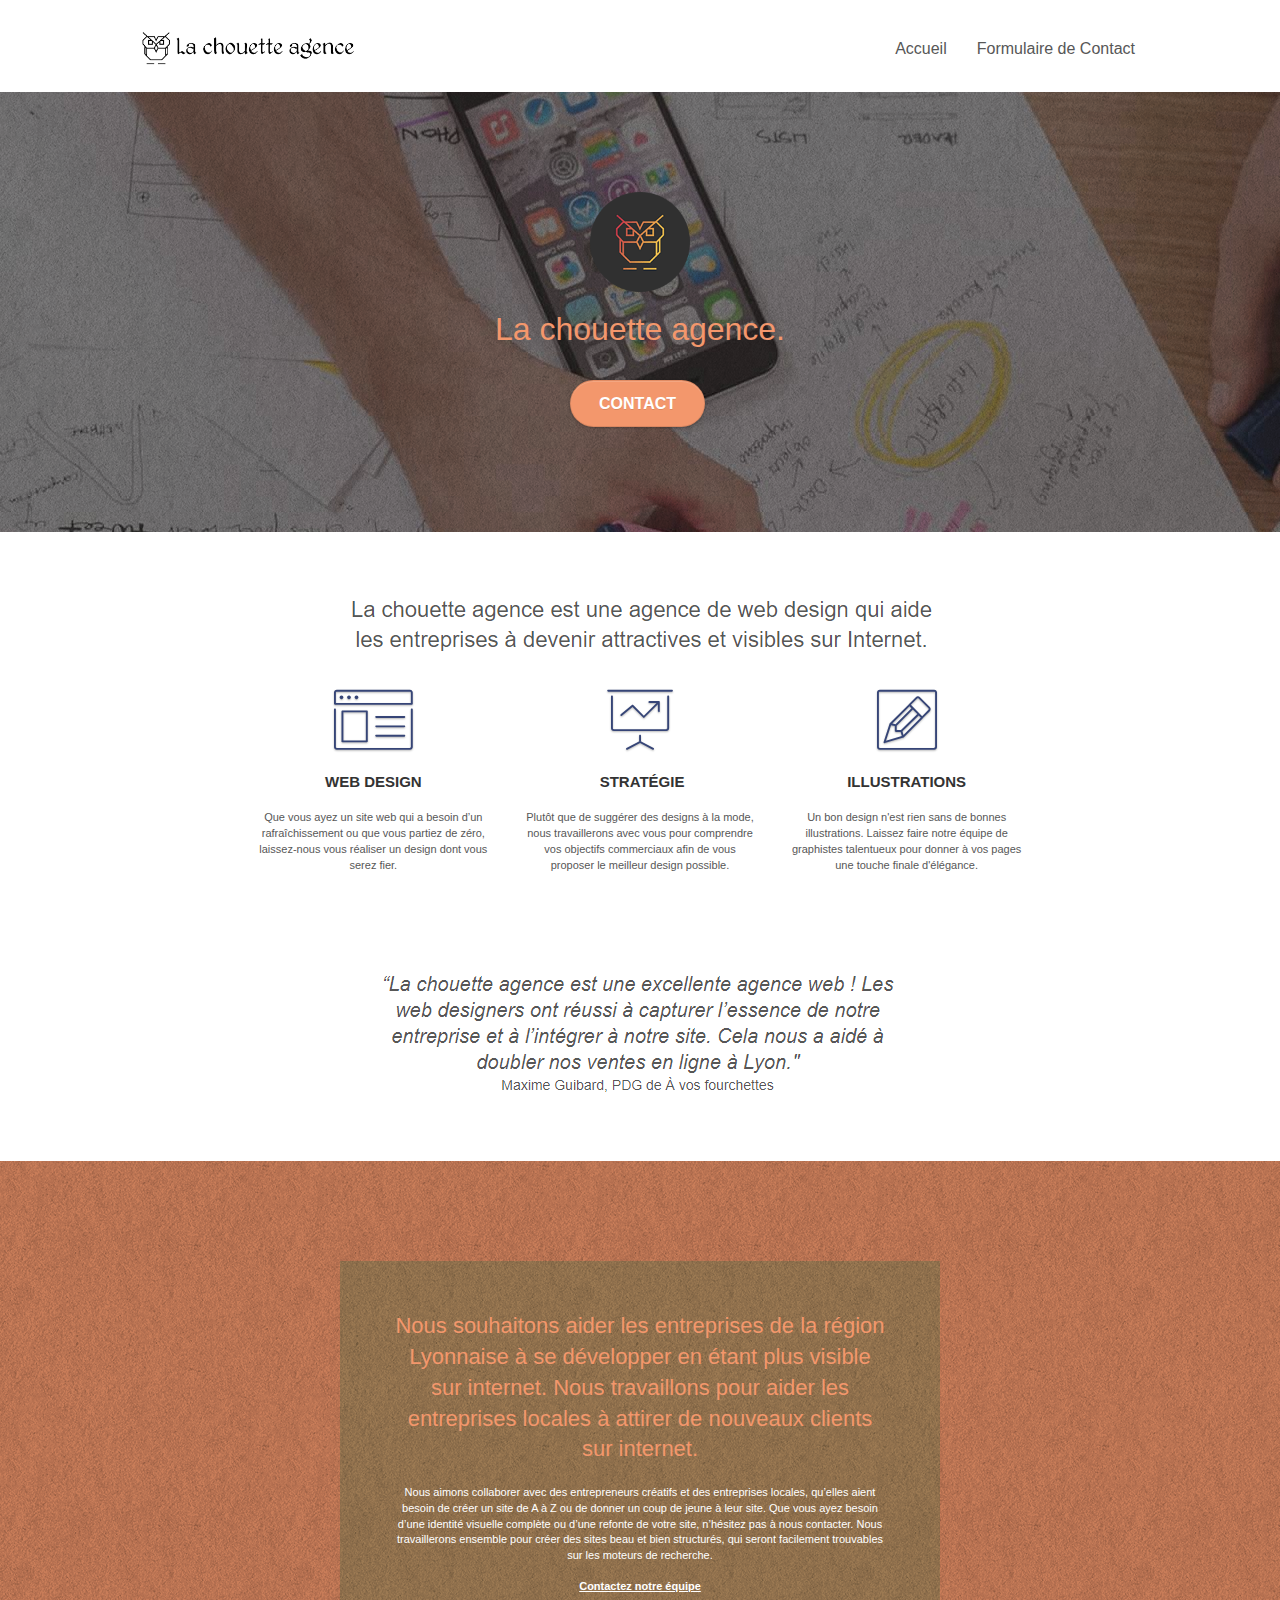
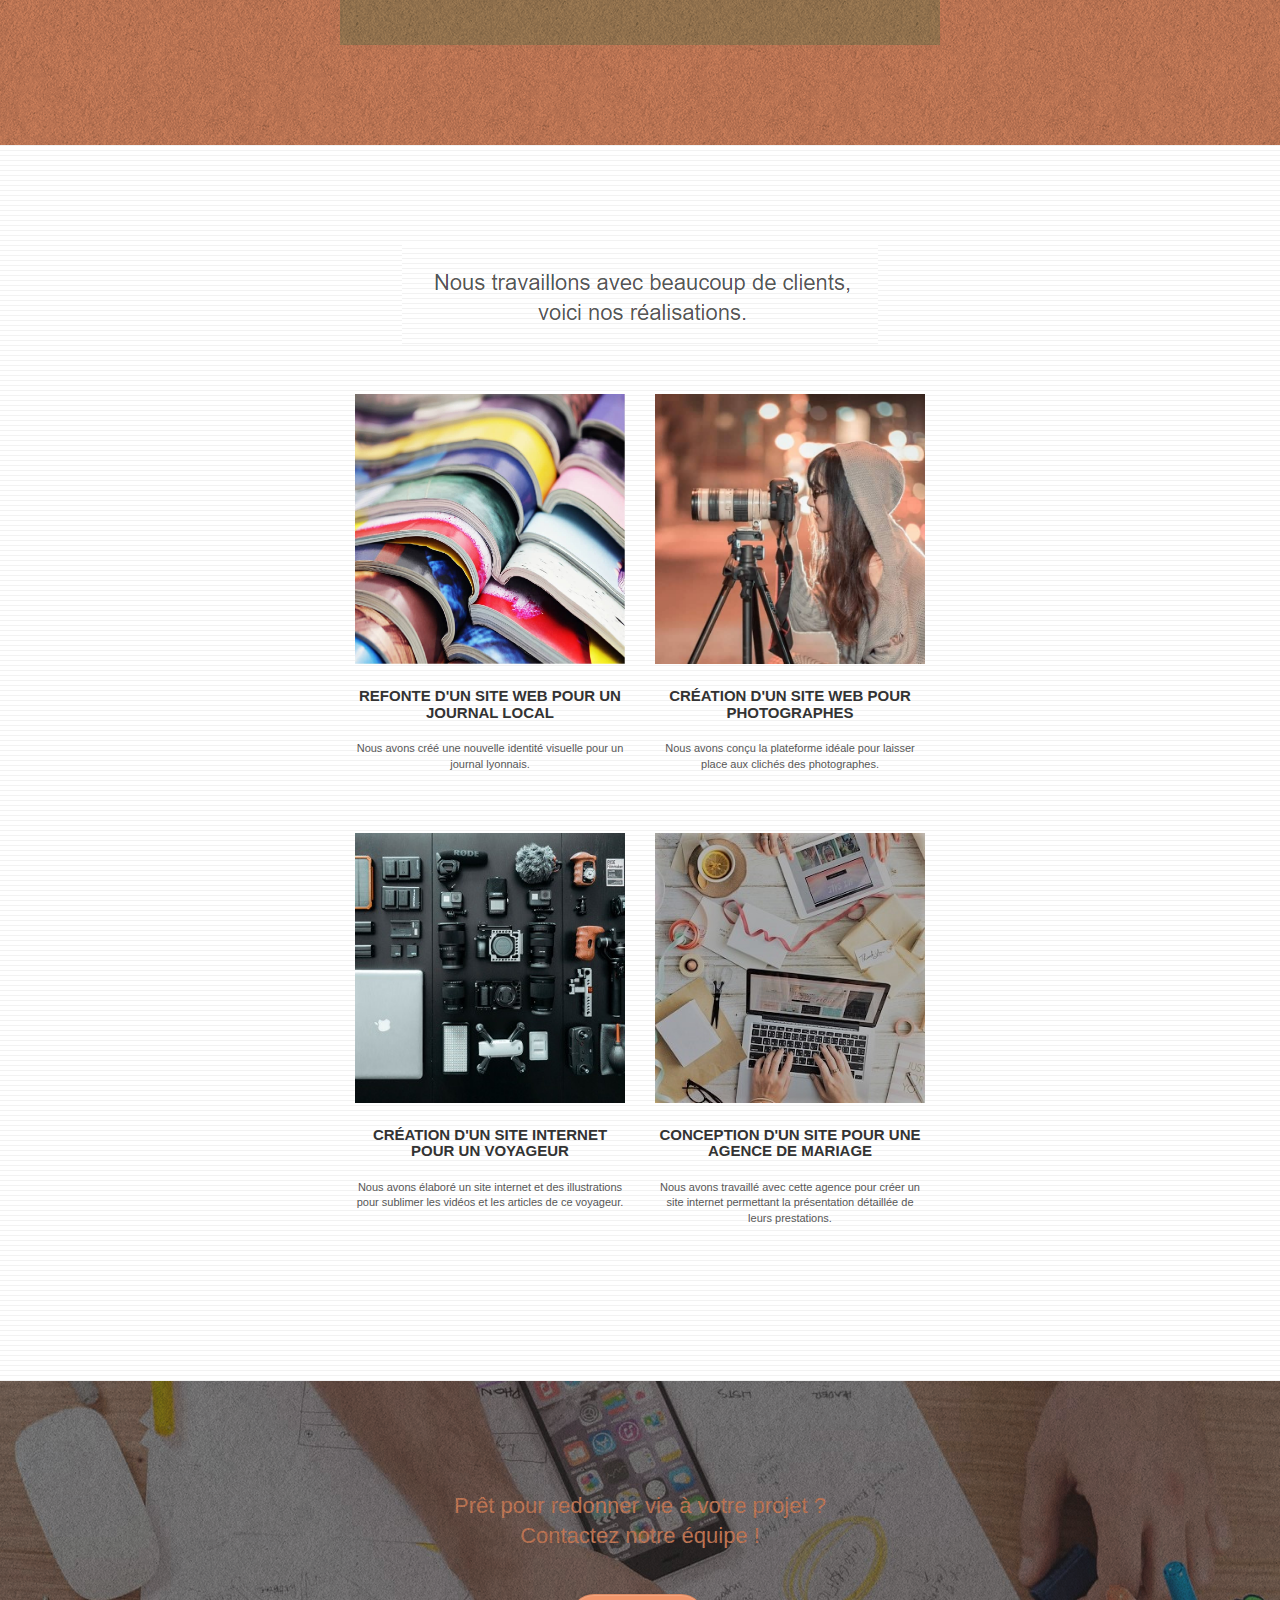
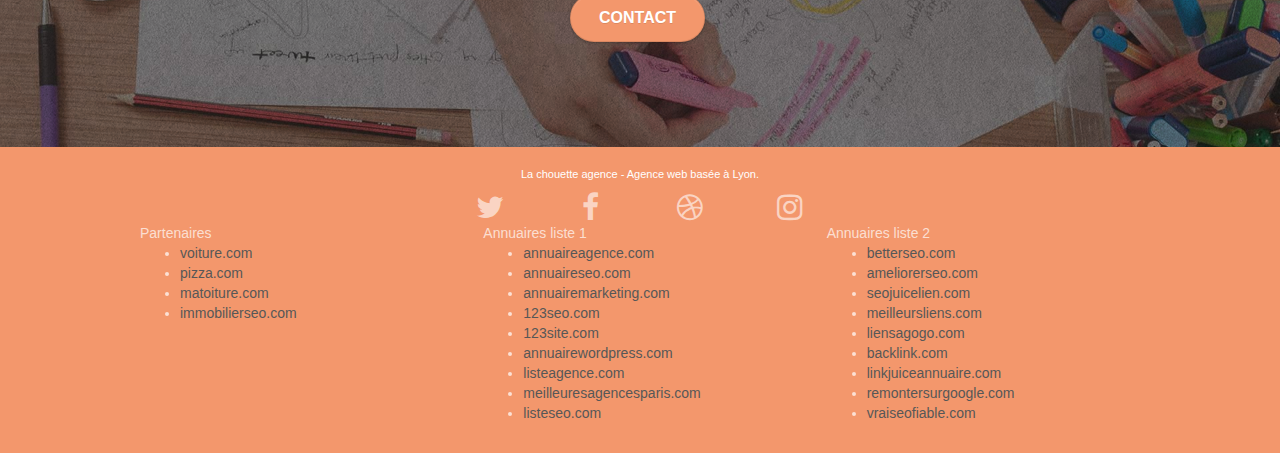
==== commit 60335939: "adapted SEOV1" ====
--- a/index.html
+++ b/index.html
@@ -2,7 +2,7 @@
 <html lang="Default">
 <head>
     <meta charset="utf-8">
-    <meta name="keywords" content="seo, google, site web, site internet, agence design paris, agence design Lyon, agence design, stratégie web, visibilité web, nouveaux clients, clients internet">
+    <meta name="keywords" content="seo, google, site web, site internet, Entreprise webdesign Lyon, agence design paris, agence design Lyon, agence design, stratégie web, visibilité web, nouveaux clients, clients internet">
     <meta name="description" content="la chouette agence basée à Lyon est une agence de designe web qui propose des sites web adaptés à ses clients pour les aider à etre plus visible sur internet.">
     <meta name="viewport" content="width=device-width, initial-scale=1.0, viewport-fit=cover">
     <link rel="shortcut icon" type="image/png" href="favicon.jpg">
@@ -13,14 +13,9 @@
 	<link rel="stylesheet" type="text/css" href="./css/et-line.css">
 	
     
-	<script src="./js/jquery-2.1.0.js"></script>
-	<script src="./js/bootstrap.js"></script>
-	<script src="./js/blocs.js"></script>
-	<script src="./js/jquery.touchSwipe.js" defer></script>
-	<script src="./js/gmaps.js"></script>
-
-    <title>une agence de design web qui améliore la visibilité des entreprises.</title>
-
+
+
+    <title>la Chouette agence - webdesign à Lyon.</title>
     
 <!-- Analytics -->
  
@@ -177,7 +172,7 @@
 		</div>
 		<div class="row tight-width-whitespace portfolio-row">
 			<div class="col-sm-6">
-				<a href="#" data-lightbox="img/3.bmp" data-gallery-id="gallery-1" data-caption="Création d'un site internet pour un voyageur" data-frame="snapshot-lb"><img src="img/3.bmp" class="img-responsive portfolio-thumb" alt="paris web design logo agence web meilleure agence, Création d'un site web pour voyageur"/></a>
+				<a href="#" data-lightbox="img/3.jpg" data-gallery-id="gallery-1" data-caption="Création d'un site internet pour un voyageur" data-frame="snapshot-lb"><img src="img/3.jpg" class="img-responsive portfolio-thumb" alt="paris web design logo agence web meilleure agence, Création d'un site web pour voyageur"/></a>
 				<h3 class="mg-md text-center">
 					Création d'un site internet pour un voyageur
 				</h3>
@@ -186,7 +181,7 @@
 				</p>
 			</div>
 			<div class="col-sm-6">
-				<a href="#" data-lightbox="img/4.bmp" data-gallery-id="gallery-1" data-caption="Conception d'un site pour une agence de mariage" data-frame="snapshot-lb"><img src="img/4.bmp" class="img-responsive portfolio-thumb" alt="paris web design logo agence web meilleure agence, Création d'un site web pour agence de mariage" /></a>
+				<a href="#" data-lightbox="img/4.jpg" data-gallery-id="gallery-1" data-caption="Conception d'un site pour une agence de mariage" data-frame="snapshot-lb"><img src="img/4.jpg" class="img-responsive portfolio-thumb" alt="paris web design logo agence web meilleure agence, Création d'un site web pour agence de mariage" /></a>
 				<h3 class="mg-md text-center">
 					Conception d'un site pour une agence de mariage
 				</h3>
@@ -292,6 +287,10 @@
 </div>
 <!-- Principal conteneur END -->
     
-
+<script src="./js/jquery-2.1.0.js"></script>
+<script src="./js/bootstrap.js"></script>
+<script src="./js/blocs.js"></script>
+<script src="./js/jquery.touchSwipe.js" defer></script>
+<script src="./js/gmaps.js"></script>
 </body>
 </html>
--- a/style.css
+++ b/style.css
@@ -1 +1 @@
-body{margin:0;padding:0;background:#FFF;overflow-x:hidden;-webkit-font-smoothing:antialiased;-moz-osx-font-smoothing:grayscale}a,button{transition:all .3s ease-in-out;outline:none!important}a:hover{text-decoration:none;cursor:pointer}#page-loading-blocs-notifaction{position:fixed;top:0;bottom:0;width:100%;z-index:100000;background:#FFF url(img/pageload-spinner.gif) no-repeat center center}.bloc{width:100%;clear:both;background:50% 50% no-repeat;padding:0 50px;-webkit-background-size:cover;-moz-background-size:cover;-o-background-size:cover;background-size:cover;position:relative}.bloc .container{padding-left:0;padding-right:0}.bloc-lg{padding:100px 50px}.bloc-md{padding:50px}.bloc-sm{padding:20px 50px}.bg-center,.bg-l-edge,.bg-r-edge,.bg-t-edge,.bg-b-edge,.bg-tl-edge,.bg-bl-edge,.bg-tr-edge,.bg-br-edge,.bg-repeat{-webkit-background-size:auto!important;-moz-background-size:auto!important;-o-background-size:auto!important;background-size:auto!important}.bg-repeat{background:repeat}.bg-t-edge{background:top no-repeat}.bloc-bg-texture::before{content:"";background-size:2px 2px;position:absolute;top:0;bottom:0;left:0;right:0}.texture-paper::before{background:url(img/texture-paper.png);background-size:280px 280px}.b-parallax{background-attachment:fixed}.d-bloc{color:rgba(255,255,255,.7)}.d-bloc button:hover{color:rgba(255,255,255,.9)}.d-bloc .icon-round,.d-bloc .icon-square,.d-bloc .icon-rounded,.d-bloc .icon-semi-rounded-a,.d-bloc .icon-semi-rounded-b{border-color:rgba(255,255,255,.9)}.d-bloc .divider-h span{border-color:rgba(255,255,255,.2)}.d-bloc .a-btn,.d-bloc .navbar a,.d-bloc .navbar-brand,.d-bloc a .icon-sm,.d-bloc a .icon-md,.d-bloc a .icon-lg,.d-bloc a .icon-xl,.d-bloc h1 a,.d-bloc h2 a,.d-bloc h3 a,.d-bloc h4 a,.d-bloc h5 a,.d-bloc h6 a,.d-bloc p a{color:rgba(255,255,255,.6)}.d-bloc .a-btn:hover,.d-bloc .navbar a:hover,.d-bloc .navbar-brand:hover,.d-bloc a:hover .icon-sm,.d-bloc a:hover .icon-md,.d-bloc a:hover .icon-lg,.d-bloc a:hover .icon-xl,.d-bloc h1 a:hover,.d-bloc h2 a:hover,.d-bloc h3 a:hover,.d-bloc h4 a:hover,.d-bloc h5 a:hover,.d-bloc h6 a:hover,.d-bloc p a:hover{color:rgba(255,255,255,1)}.d-bloc .navbar-toggle .icon-bar{background:rgba(255,255,255,1)}.d-bloc .btn-wire,.d-bloc .btn-wire:hover{color:rgba(255,255,255,1);border-color:rgba(255,255,255,1)}.d-bloc .panel{color:rgba(0,0,0,.5)}.d-bloc .panel button:hover{color:rgba(0,0,0,.7)}.d-bloc .panel icon{border-color:rgba(0,0,0,.7)}.d-bloc .panel .divider-h span{border-color:rgba(0,0,0,.1)}.d-bloc .panel .a-btn{color:rgba(0,0,0,.6)}.d-bloc .panel .a-btn:hover{color:rgba(0,0,0,1)}.d-bloc .panel .btn-wire,.d-bloc .panel .btn-wire:hover{color:rgba(0,0,0,.7);border-color:rgba(0,0,0,.3)}.d-bloc .panel,.l-bloc{color:rgba(0,0,0,.5)}.d-bloc .panel button:hover,.l-bloc button:hover{color:rgba(0,0,0,.7)}.l-bloc .icon-round,.l-bloc .icon-square,.l-bloc .icon-rounded,.l-bloc .icon-semi-rounded-a,.l-bloc .icon-semi-rounded-b{border-color:rgba(0,0,0,.7)}.d-bloc .panel .divider-h span,.l-bloc .divider-h span{border-color:rgba(0,0,0,.1)}.d-bloc .panel .a-btn,.l-bloc .a-btn,.l-bloc .navbar a,.l-bloc .navbar-brand,.l-bloc a .icon-sm,.l-bloc a .icon-md,.l-bloc a .icon-lg,.l-bloc a .icon-xl,.l-bloc h1 a,.l-bloc h2 a,.l-bloc h3 a,.l-bloc h4 a,.l-bloc h5 a,.l-bloc h6 a,.l-bloc p a{color:rgba(0,0,0,.6)}.d-bloc .panel .a-btn:hover,.l-bloc .a-btn:hover,.l-bloc .navbar a:hover,.l-bloc .navbar-brand:hover,.l-bloc a:hover .icon-sm,.l-bloc a:hover .icon-md,.l-bloc a:hover .icon-lg,.l-bloc a:hover .icon-xl,.l-bloc h1 a:hover,.l-bloc h2 a:hover,.l-bloc h3 a:hover,.l-bloc h4 a:hover,.l-bloc h5 a:hover,.l-bloc h6 a:hover,.l-bloc p a:hover{color:rgba(0,0,0,1)}.l-bloc .navbar-toggle .icon-bar{color:rgba(0,0,0,.6)}.d-bloc .panel .btn-wire,.d-bloc .panel .btn-wire:hover,.l-bloc .btn-wire,.l-bloc .btn-wire:hover{color:rgba(0,0,0,.7);border-color:rgba(0,0,0,.3)}.voffset{margin-top:30px}.voffset-lg{margin-top:80px}.row-no-gutters{margin-right:0;margin-left:0}.row.row-no-gutters>[class^="col-"],.row.row-no-gutters>[class*=" col-"]{padding-right:0;padding-left:0}#bloc-1-hero h1{font-size:32px}.navbar{margin-bottom:0;z-index:1}.navbar-brand{height:auto;padding:3px 15px;font-size:25px;font-weight:400;font-weight:600;line-height:44px}.navbar-brand img{max-height:200px;margin:0 5px 0 0;display:inline}.navbar-brand img[src$=svg]{min-width:100px}.nav-center .navbar-brand img{margin:0}.navbar .nav{padding-top:2px;margin-right:-16px;float:right;z-index:1}.nav>li{float:left;margin-top:4px;font-size:16px}.navbar-nav .open .dropdown-menu>li>a{text-align:inherit}.nav>li a:hover,.nav>li a:focus{background:transparent}.navbar-toggle{margin:10px 10px 0 0;border:0}.navbar-toggle:hover{background:transparent!important}.navbar-toggle .icon-bar{background-color:rgba(0,0,0,.5);width:26px}.nav-invert .navbar .nav{float:left}.nav-invert .navbar-header,.nav-invert .navbar-brand{float:right;position:relative;z-index:2}@media (min-width:768px){.site-navigation{position:absolute;top:50%;right:20px;transform:translate(0,-50%);-webkit-transform:translateY(-50%)}.nav>li .dropdown-menu a,.nav>li .dropdown-menu a:hover{color:#484848}.nav-invert .site-navigation{left:0;right:0}.nav-center{text-align:center}.nav-center .navbar-header{width:100%}.nav-center .navbar-header,.nav-center .navbar-brand,.nav-center .nav>li{float:none;display:inline-block}.nav-center .site-navigation{position:relative;width:100%;right:0;margin-right:0;margin-top:20px}.nav-center.mini-nav .navbar-toggle{float:none;margin:10px auto 0}}.nav>li>.dropdown a{background:none!important;display:block;padding:14px 15px}nav .caret{margin:0 5px}.dropdown-menu .dropdown-menu{top:-8px;left:100%}.dropdown-menu .dropmenu-flow-right{top:100%;left:0;margin-left:-1px;border-top-left-radius:0;border-top-right-radius:0}.dropdown-menu .dropdown span{border:4px solid #000;border-top-color:transparent;border-right-color:transparent;border-bottom-color:transparent;margin:6px -5px 0 0!important;float:right}.mg-md{margin-top:10px;margin-bottom:20px}.mg-lg{margin-top:10px;margin-bottom:40px}.btn{margin:0 5px 5px 0}.btn.pull-right{margin:0 0 5px 5px}.btn-d,.btn-d:hover,.btn-d:focus{color:#FFF;background:rgba(0,0,0,.3)}button{outline:none!important}.btn-rd{border-radius:40px}.btn-clean{border:1px solid rgba(0,0,0,.08);border-bottom-color:rgba(0,0,0,.1);text-shadow:0 1px 0 rgba(0,0,1,.1);box-shadow:0 1px 3px rgba(0,0,1,.25),inset 0 1px 0 0 rgba(255,255,255,.15)}.icon-md{font-size:30px!important}.icon-lg{font-size:60px!important}.sm-shadow{text-shadow:0 1px 2px rgba(0,0,0,.3)}.panel-sq,.panel-sq .panel-heading,.panel-sq .panel-footer{border-radius:0}.panel-rd{border-radius:30px}.panel-rd .panel-heading{border-radius:29px 29px 0 0}.panel-rd .panel-footer{border-radius:0 0 29px 29px}.form-control{border-color:rgba(0,0,0,.1);box-shadow:none}.scrollToTop{width:40px;height:40px;position:fixed;bottom:20px;right:20px;opacity:0;z-index:500;transition:all .3s ease-in-out}.scrollToTop span{margin-top:6px}.showScrollTop{font-size:14px;opacity:1}a[data-lightbox]{position:relative;display:block;text-align:center}a[data-lightbox]:hover::before{content:"+";font-family:"HelveticaNeue-Light","Helvetica Neue Light","Helvetica Neue",Helvetica,Arial;font-size:32px;width:50px;height:50px;margin-left:-25px;border-radius:50%;background:rgba(0,0,0,.6);color:#FFF;font-weight:100;z-index:1;position:absolute;top:50%;transform:translateY(-50%);-webkit-transform:translateY(-50%)}a[data-lightbox]:hover img{opacity:.6;-webkit-animation-fill-mode:none;animation-fill-mode:none}#lightbox-modal{display:flex;align-items:center}#lightbox-modal .modal-dialog{width:90%;max-width:900px;margin:0 auto 0}#lightbox-modal .modal-dialog img{max-height:90vh;margin:0 auto}.lightbox-caption{padding:20px;color:#FFF;background:rgba(0,0,0,.5);position:absolute;left:15px;right:15px;bottom:5px}.close-lightbox{color:#FFF;font-size:30px;position:absolute;top:20px;right:20px;z-index:20;background:rgba(0,0,0,.5);border:none;line-height:30px;padding:0 9px 5px;opacity:.3}.close-lightbox:hover,.next-lightbox:hover,.prev-lightbox:hover{opacity:1;color:#FFF}.next-lightbox,.prev-lightbox{font-size:20px;color:rgba(255,255,255,.9);background:rgba(0,0,0,.5);transition:all .2s ease-in-out;position:absolute;top:45%;z-index:1;opacity:.4}.next-lightbox{padding:6px 8px 1px 13px;right:25px}.prev-lightbox{padding:6px 13px 1px 10px;left:25px}.snapshot-lb .modal-body{padding-bottom:45px}.snapshot-lb .lightbox-caption{padding:0;color:rgba(0,0,0,.5);background:none}h1,h2,h3,h4,h5,h6,p,label,.btn,a{font-family:"helvetica";font-weight:400;color:#575757!important}.container{max-width:1000px}.hero-bloc-text{font-size:38px}.hero-bloc-text-sub{font-size:36px}.statement-bloc-text{line-height:26px;font-style:italic;font-size:20px;text-align:center;font-weight:lighter;max-width:520px;margin:auto auto auto auto}p{font-size:11px}.tight-width-whitespace{max-width:600px;margin:auto auto auto auto}.h1{font-size:20px;font-family:"Open Sans"}.cta-hero{margin-top:22px;color:#FFFFFF!important;text-transform:uppercase;padding:12px 28px 12px 28px;font-size:16px;font-weight:700}.social{max-width:400px;margin:auto auto auto auto}h2{font-size:22px;line-height:1.4em}h3{font-size:15px;text-transform:uppercase;font-weight:700;color:#333333!important}.med-width-whitespace{max-width:800px;margin:auto auto auto auto;box-shadow:0 0 0 #000}h1{color:#333333!important}h4{color:#333333!important}.icons{margin-bottom:14px;margin-top:24px}.white{color:#FFFFFF!important}.portfolio-thumb{margin-bottom:24px}.portfolio-row{margin-bottom:44px;margin-top:50px}.avatar{box-shadow:0 4px 9px rgba(0,0,0,.3)}.black-background{background-color:rgba(165,147,99,.7);padding:40px 40px 40px 40px}.bold-link{font-weight:900;text-decoration:underline!important}.bgc-white{background-color:#FFF}.bgc-dark-slate-blue{background-color:#364577}.bgc-atomic-tangerine{background-color:#F3976C}.tc-white{color:#F3976C!important}.btn-atomic-tangerine{background:#F3976C;color:#FFFFFF!important}.btn-atomic-tangerine:hover{background:#c27956!important;color:#FFFFFF!important}.ltc-white{color:#FFFFFF!important}.ltc-white:hover{color:#cccccc!important}.ltc-atomic-tangerine{color:#F3976C!important}.ltc-atomic-tangerine:hover{color:#c27956!important}.icon-dark-slate-blue{color:#364577!important;border-color:#364577!important}.bg-dots-bg{background-image:url(img/dots-bg.png)}.bg-lines-h2-bg{background-image:url(img/lines-h2-bg.png)}.bg-banniere{background-image:url(img/la-chouette-agence-banniere.jpg)}.bg-presentation{background-image:url(img/image-de-presentation.bmp)}@media (max-width:1024px){.bloc{padding-left:20px;padding-right:20px}.bloc.full-width-bloc,.bloc-tile-2.full-width-bloc .container,.bloc-tile-3.full-width-bloc .container,.bloc-tile-4.full-width-bloc .container{padding-left:0;padding-right:0}}@media (max-width:992px) and (min-width:768px){.navbar .nav{max-width:80%}.nav-center.navbar .nav{max-width:100%}}@media only screen and (min-device-width:768px) and (max-device-width:1024px) and (orientation:landscape){.b-parallax{background-attachment:scroll}}@media only screen and (min-device-width:1024px) and (max-device-width:1366px) and (-webkit-min-device-pixel-ratio:1.5){.b-parallax{background-attachment:scroll}}@media (max-width:991px){.container{width:100%}.b-parallax{background-attachment:scroll}.page-container,#hero-bloc{overflow-x:hidden;position:relative}.bloc{padding-left:constant(safe-area-inset-left);padding-right:constant(safe-area-inset-right)}.bloc-group,.bloc-group .bloc{display:block;width:100%}.bloc-fill-screen .fill-bloc-top-edge,.bloc-fill-screen .fill-bloc-bottom-edge{padding:0 20px;padding-left:constant(safe-area-inset-left);padding-right:constant(safe-area-inset-right)}}@media (max-width:767px){.page-container{overflow-x:hidden;position:relative}h1,h2,h3,h4,h5,h6,p,#disqus_thread{padding-left:10px!important;padding-right:10px!important}.b-parallax{background-attachment:scroll}.navbar .nav{padding-top:0;border-top:1px solid rgba(0,0,0,.2);float:none!important}.navbar.row{margin-left:0;margin-right:0}.site-navigation{position:inherit;transform:none;-webkit-transform:none;-ms-transform:none}.nav>li{margin-top:0;border-bottom:1px solid rgba(0,0,0,.1);background:rgba(0,0,0,.05);text-align:left;padding-left:15px;width:100%}.nav>li:hover{background:rgba(0,0,0,.08)}.dropdown .dropdown a .caret{float:none;margin:5px 0 0 10px!important;border:4px solid #000;border-bottom-color:transparent;border-right-color:transparent;border-left-color:transparent}#hero-bloc .navbar .nav{background:rgba(0,0,0,.8)}#hero-bloc .navbar .nav a{color:rgba(255,255,255,.6)}.hero{padding:50px 0}.hero-nav{left:-1px;right:-1px}.navbar-collapse{padding:0;overflow-x:hidden;-webkit-box-shadow:none;box-shadow:none}.navbar-brand img{max-height:40px;width:auto}.nav-invert .navbar-header{float:none;width:100%}.nav-invert .navbar-toggle{float:left;margin-left:10px}.bloc{padding-left:0;padding-right:0}.bloc-xxl,.bloc-xl,.bloc-lg{padding:40px 0}.bloc-sm,.bloc-md{padding-left:0;padding-right:0}.bloc-tile-2 .container,.bloc-tile-3 .container,.bloc-tile-4 .container,.bloc-fill-screen .fill-bloc-top-edge,.bloc-fill-screen .fill-bloc-bottom-edge{padding-left:0;padding-right:0}.a-block{padding:0 10px}.btn-dwn{display:none}.voffset{margin-top:5px}.voffset-md{margin-top:20px}.voffset-lg{margin-top:30px}form{padding:5px}.close-lightbox{display:inline-block}.blocsapp-device-iphone5{background-size:216px 425px;padding-top:60px;width:216px;height:425px}.blocsapp-device-iphone5 img{width:180px;height:320px}}@media (max-width:400px){.bloc{padding-left:0;padding-right:0}}@media (max-width:767px){.bloc-mob-center-text{text-align:center}}+body{margin:0;padding:0;background:#FFF;overflow-x:hidden;-webkit-font-smoothing:antialiased;-moz-osx-font-smoothing:grayscale}a,button{transition:all .3s ease-in-out;outline:none!important}a:hover{text-decoration:none;cursor:pointer}#page-loading-blocs-notifaction{position:fixed;top:0;bottom:0;width:100%;z-index:100000;background:#FFF url(img/pageload-spinner.gif) no-repeat center center}.bloc{width:100%;clear:both;background:50% 50% no-repeat;padding:0 50px;-webkit-background-size:cover;-moz-background-size:cover;-o-background-size:cover;background-size:cover;position:relative}.bloc .container{padding-left:0;padding-right:0}.bloc-lg{padding:100px 50px}.bloc-md{padding:50px}.bloc-sm{padding:20px 50px}.bg-center,.bg-l-edge,.bg-r-edge,.bg-t-edge,.bg-b-edge,.bg-tl-edge,.bg-bl-edge,.bg-tr-edge,.bg-br-edge,.bg-repeat{-webkit-background-size:auto!important;-moz-background-size:auto!important;-o-background-size:auto!important;background-size:auto!important}.bg-repeat{background:repeat}.bg-t-edge{background:top no-repeat}.bloc-bg-texture::before{content:"";background-size:2px 2px;position:absolute;top:0;bottom:0;left:0;right:0}.texture-paper::before{background:url(img/texture-paper.png);background-size:280px 280px}.b-parallax{background-attachment:fixed}.d-bloc{color:rgba(255,255,255,.7)}.d-bloc button:hover{color:rgba(255,255,255,.9)}.d-bloc .icon-round,.d-bloc .icon-square,.d-bloc .icon-rounded,.d-bloc .icon-semi-rounded-a,.d-bloc .icon-semi-rounded-b{border-color:rgba(255,255,255,.9)}.d-bloc .divider-h span{border-color:rgba(255,255,255,.2)}.d-bloc .a-btn,.d-bloc .navbar a,.d-bloc .navbar-brand,.d-bloc a .icon-sm,.d-bloc a .icon-md,.d-bloc a .icon-lg,.d-bloc a .icon-xl,.d-bloc h1 a,.d-bloc h2 a,.d-bloc h3 a,.d-bloc h4 a,.d-bloc h5 a,.d-bloc h6 a,.d-bloc p a{color:rgba(255,255,255,.6)}.d-bloc .a-btn:hover,.d-bloc .navbar a:hover,.d-bloc .navbar-brand:hover,.d-bloc a:hover .icon-sm,.d-bloc a:hover .icon-md,.d-bloc a:hover .icon-lg,.d-bloc a:hover .icon-xl,.d-bloc h1 a:hover,.d-bloc h2 a:hover,.d-bloc h3 a:hover,.d-bloc h4 a:hover,.d-bloc h5 a:hover,.d-bloc h6 a:hover,.d-bloc p a:hover{color:rgba(255,255,255,1)}.d-bloc .navbar-toggle .icon-bar{background:rgba(255,255,255,1)}.d-bloc .btn-wire,.d-bloc .btn-wire:hover{color:rgba(255,255,255,1);border-color:rgba(255,255,255,1)}.d-bloc .panel{color:rgba(0,0,0,.5)}.d-bloc .panel button:hover{color:rgba(0,0,0,.7)}.d-bloc .panel icon{border-color:rgba(0,0,0,.7)}.d-bloc .panel .divider-h span{border-color:rgba(0,0,0,.1)}.d-bloc .panel .a-btn{color:rgba(0,0,0,.6)}.d-bloc .panel .a-btn:hover{color:rgba(0,0,0,1)}.d-bloc .panel .btn-wire,.d-bloc .panel .btn-wire:hover{color:rgba(0,0,0,.7);border-color:rgba(0,0,0,.3)}.d-bloc .panel,.l-bloc{color:rgba(0,0,0,.5)}.d-bloc .panel button:hover,.l-bloc button:hover{color:rgba(0,0,0,.7)}.l-bloc .icon-round,.l-bloc .icon-square,.l-bloc .icon-rounded,.l-bloc .icon-semi-rounded-a,.l-bloc .icon-semi-rounded-b{border-color:rgba(0,0,0,.7)}.d-bloc .panel .divider-h span,.l-bloc .divider-h span{border-color:rgba(0,0,0,.1)}.d-bloc .panel .a-btn,.l-bloc .a-btn,.l-bloc .navbar a,.l-bloc .navbar-brand,.l-bloc a .icon-sm,.l-bloc a .icon-md,.l-bloc a .icon-lg,.l-bloc a .icon-xl,.l-bloc h1 a,.l-bloc h2 a,.l-bloc h3 a,.l-bloc h4 a,.l-bloc h5 a,.l-bloc h6 a,.l-bloc p a{color:rgba(0,0,0,.6)}.d-bloc .panel .a-btn:hover,.l-bloc .a-btn:hover,.l-bloc .navbar a:hover,.l-bloc .navbar-brand:hover,.l-bloc a:hover .icon-sm,.l-bloc a:hover .icon-md,.l-bloc a:hover .icon-lg,.l-bloc a:hover .icon-xl,.l-bloc h1 a:hover,.l-bloc h2 a:hover,.l-bloc h3 a:hover,.l-bloc h4 a:hover,.l-bloc h5 a:hover,.l-bloc h6 a:hover,.l-bloc p a:hover{color:rgba(0,0,0,1)}.l-bloc .navbar-toggle .icon-bar{color:rgba(0,0,0,.6)}.d-bloc .panel .btn-wire,.d-bloc .panel .btn-wire:hover,.l-bloc .btn-wire,.l-bloc .btn-wire:hover{color:rgba(0,0,0,.7);border-color:rgba(0,0,0,.3)}.voffset{margin-top:30px}.voffset-lg{margin-top:80px}.row-no-gutters{margin-right:0;margin-left:0}.row.row-no-gutters>[class^="col-"],.row.row-no-gutters>[class*=" col-"]{padding-right:0;padding-left:0}#bloc-1-hero h1{font-size:32px}.navbar{margin-bottom:0;z-index:1}.navbar-brand{height:auto;padding:3px 15px;font-size:25px;font-weight:400;font-weight:600;line-height:44px}.navbar-brand img{max-height:200px;margin:0 5px 0 0;display:inline}.navbar-brand img[src$=svg]{min-width:100px}.nav-center .navbar-brand img{margin:0}.navbar .nav{padding-top:2px;margin-right:-16px;float:right;z-index:1}.nav>li{float:left;margin-top:4px;font-size:16px}.navbar-nav .open .dropdown-menu>li>a{text-align:inherit}.nav>li a:hover,.nav>li a:focus{background:transparent}.navbar-toggle{margin:10px 10px 0 0;border:0}.navbar-toggle:hover{background:transparent!important}.navbar-toggle .icon-bar{background-color:rgba(0,0,0,.5);width:26px}.nav-invert .navbar .nav{float:left}.nav-invert .navbar-header,.nav-invert .navbar-brand{float:right;position:relative;z-index:2}@media (min-width:768px){.site-navigation{position:absolute;top:50%;right:20px;transform:translate(0,-50%);-webkit-transform:translateY(-50%)}.nav>li .dropdown-menu a,.nav>li .dropdown-menu a:hover{color:#484848}.nav-invert .site-navigation{left:0;right:0}.nav-center{text-align:center}.nav-center .navbar-header{width:100%}.nav-center .navbar-header,.nav-center .navbar-brand,.nav-center .nav>li{float:none;display:inline-block}.nav-center .site-navigation{position:relative;width:100%;right:0;margin-right:0;margin-top:20px}.nav-center.mini-nav .navbar-toggle{float:none;margin:10px auto 0}}.nav>li>.dropdown a{background:none!important;display:block;padding:14px 15px}nav .caret{margin:0 5px}.dropdown-menu .dropdown-menu{top:-8px;left:100%}.dropdown-menu .dropmenu-flow-right{top:100%;left:0;margin-left:-1px;border-top-left-radius:0;border-top-right-radius:0}.dropdown-menu .dropdown span{border:4px solid #000;border-top-color:transparent;border-right-color:transparent;border-bottom-color:transparent;margin:6px -5px 0 0!important;float:right}.mg-md{margin-top:10px;margin-bottom:20px}.mg-lg{margin-top:10px;margin-bottom:40px}.btn{margin:0 5px 5px 0}.btn.pull-right{margin:0 0 5px 5px}.btn-d,.btn-d:hover,.btn-d:focus{color:#FFF;background:rgba(0,0,0,.3)}button{outline:none!important}.btn-rd{border-radius:40px}.btn-clean{border:1px solid rgba(0,0,0,.08);border-bottom-color:rgba(0,0,0,.1);text-shadow:0 1px 0 rgba(0,0,1,.1);box-shadow:0 1px 3px rgba(0,0,1,.25),inset 0 1px 0 0 rgba(255,255,255,.15)}.icon-md{font-size:30px!important}.icon-lg{font-size:60px!important}.sm-shadow{text-shadow:0 1px 2px rgba(0,0,0,.3)}.panel-sq,.panel-sq .panel-heading,.panel-sq .panel-footer{border-radius:0}.panel-rd{border-radius:30px}.panel-rd .panel-heading{border-radius:29px 29px 0 0}.panel-rd .panel-footer{border-radius:0 0 29px 29px}.form-control{border-color:rgba(0,0,0,.1);box-shadow:none}.scrollToTop{width:40px;height:40px;position:fixed;bottom:20px;right:20px;opacity:0;z-index:500;transition:all .3s ease-in-out}.scrollToTop span{margin-top:6px}.showScrollTop{font-size:14px;opacity:1}a[data-lightbox]{position:relative;display:block;text-align:center}a[data-lightbox]:hover::before{content:"+";font-family:"HelveticaNeue-Light","Helvetica Neue Light","Helvetica Neue",Helvetica,Arial;font-size:32px;width:50px;height:50px;margin-left:-25px;border-radius:50%;background:rgba(0,0,0,.6);color:#FFF;font-weight:100;z-index:1;position:absolute;top:50%;transform:translateY(-50%);-webkit-transform:translateY(-50%)}a[data-lightbox]:hover img{opacity:.6;-webkit-animation-fill-mode:none;animation-fill-mode:none}#lightbox-modal{display:flex;align-items:center}#lightbox-modal .modal-dialog{width:90%;max-width:900px;margin:0 auto 0}#lightbox-modal .modal-dialog img{max-height:90vh;margin:0 auto}.lightbox-caption{padding:20px;color:#FFF;background:rgba(0,0,0,.5);position:absolute;left:15px;right:15px;bottom:5px}.close-lightbox{color:#FFF;font-size:30px;position:absolute;top:20px;right:20px;z-index:20;background:rgba(0,0,0,.5);border:none;line-height:30px;padding:0 9px 5px;opacity:.3}.close-lightbox:hover,.next-lightbox:hover,.prev-lightbox:hover{opacity:1;color:#FFF}.next-lightbox,.prev-lightbox{font-size:20px;color:rgba(255,255,255,.9);background:rgba(0,0,0,.5);transition:all .2s ease-in-out;position:absolute;top:45%;z-index:1;opacity:.4}.next-lightbox{padding:6px 8px 1px 13px;right:25px}.prev-lightbox{padding:6px 13px 1px 10px;left:25px}.snapshot-lb .modal-body{padding-bottom:45px}.snapshot-lb .lightbox-caption{padding:0;color:rgba(0,0,0,.5);background:none}h1,h2,h3,h4,h5,h6,p,label,.btn,a{font-family:"helvetica";font-weight:400;color:#575757!important}.container{max-width:1000px}.hero-bloc-text{font-size:38px}.hero-bloc-text-sub{font-size:36px}.statement-bloc-text{line-height:26px;font-style:italic;font-size:20px;text-align:center;font-weight:lighter;max-width:520px;margin:auto auto auto auto}p{font-size:11px}.tight-width-whitespace{max-width:600px;margin:auto auto auto auto}.h1{font-size:20px;font-family:"Open Sans"}.cta-hero{margin-top:22px;color:#FFFFFF!important;text-transform:uppercase;padding:12px 28px 12px 28px;font-size:16px;font-weight:700}.social{max-width:400px;margin:auto auto auto auto}h2{font-size:22px;line-height:1.4em}h3{font-size:15px;text-transform:uppercase;font-weight:700;color:#333333!important}.med-width-whitespace{max-width:800px;margin:auto auto auto auto;box-shadow:0 0 0 #000}h1{color:#333333!important}h4{color:#333333!important}.icons{margin-bottom:14px;margin-top:24px}.white{color:#FFFFFF!important}.portfolio-thumb{margin-bottom:24px}.portfolio-row{margin-bottom:44px;margin-top:50px}.avatar{box-shadow:0 4px 9px rgba(0,0,0,.3)}.black-background{background-color:rgba(165,147,99,.7);padding:40px 40px 40px 40px}.bold-link{font-weight:900;text-decoration:underline!important}.bgc-white{background-color:#FFF}.bgc-dark-slate-blue{background-color:#364577}.bgc-atomic-tangerine{background-color:#F3976C}.tc-white{color:#F3976C!important}.btn-atomic-tangerine{background:#F3976C;color:#FFFFFF!important}.btn-atomic-tangerine:hover{background:#c27956!important;color:#FFFFFF!important}.ltc-white{color:#FFFFFF!important}.ltc-white:hover{color:#cccccc!important}.ltc-atomic-tangerine{color:#F3976C!important}.ltc-atomic-tangerine:hover{color:#c27956!important}.icon-dark-slate-blue{color:#364577!important;border-color:#364577!important}.bg-dots-bg{background-image:url(img/dots-bg.png)}.bg-lines-h2-bg{background-image:url(img/lines-h2-bg.png)}.bg-banniere{background-image:url(img/la-chouette-agence-banniere.jpg)}.bg-presentation{background-image:url(img/image-de-presentation.jpg)}@media (max-width:1024px){.bloc{padding-left:20px;padding-right:20px}.bloc.full-width-bloc,.bloc-tile-2.full-width-bloc .container,.bloc-tile-3.full-width-bloc .container,.bloc-tile-4.full-width-bloc .container{padding-left:0;padding-right:0}}@media (max-width:992px) and (min-width:768px){.navbar .nav{max-width:80%}.nav-center.navbar .nav{max-width:100%}}@media only screen and (min-device-width:768px) and (max-device-width:1024px) and (orientation:landscape){.b-parallax{background-attachment:scroll}}@media only screen and (min-device-width:1024px) and (max-device-width:1366px) and (-webkit-min-device-pixel-ratio:1.5){.b-parallax{background-attachment:scroll}}@media (max-width:991px){.container{width:100%}.b-parallax{background-attachment:scroll}.page-container,#hero-bloc{overflow-x:hidden;position:relative}.bloc{padding-left:constant(safe-area-inset-left);padding-right:constant(safe-area-inset-right)}.bloc-group,.bloc-group .bloc{display:block;width:100%}.bloc-fill-screen .fill-bloc-top-edge,.bloc-fill-screen .fill-bloc-bottom-edge{padding:0 20px;padding-left:constant(safe-area-inset-left);padding-right:constant(safe-area-inset-right)}}@media (max-width:767px){.page-container{overflow-x:hidden;position:relative}h1,h2,h3,h4,h5,h6,p,#disqus_thread{padding-left:10px!important;padding-right:10px!important}.b-parallax{background-attachment:scroll}.navbar .nav{padding-top:0;border-top:1px solid rgba(0,0,0,.2);float:none!important}.navbar.row{margin-left:0;margin-right:0}.site-navigation{position:inherit;transform:none;-webkit-transform:none;-ms-transform:none}.nav>li{margin-top:0;border-bottom:1px solid rgba(0,0,0,.1);background:rgba(0,0,0,.05);text-align:left;padding-left:15px;width:100%}.nav>li:hover{background:rgba(0,0,0,.08)}.dropdown .dropdown a .caret{float:none;margin:5px 0 0 10px!important;border:4px solid #000;border-bottom-color:transparent;border-right-color:transparent;border-left-color:transparent}#hero-bloc .navbar .nav{background:rgba(0,0,0,.8)}#hero-bloc .navbar .nav a{color:rgba(255,255,255,.6)}.hero{padding:50px 0}.hero-nav{left:-1px;right:-1px}.navbar-collapse{padding:0;overflow-x:hidden;-webkit-box-shadow:none;box-shadow:none}.navbar-brand img{max-height:40px;width:auto}.nav-invert .navbar-header{float:none;width:100%}.nav-invert .navbar-toggle{float:left;margin-left:10px}.bloc{padding-left:0;padding-right:0}.bloc-xxl,.bloc-xl,.bloc-lg{padding:40px 0}.bloc-sm,.bloc-md{padding-left:0;padding-right:0}.bloc-tile-2 .container,.bloc-tile-3 .container,.bloc-tile-4 .container,.bloc-fill-screen .fill-bloc-top-edge,.bloc-fill-screen .fill-bloc-bottom-edge{padding-left:0;padding-right:0}.a-block{padding:0 10px}.btn-dwn{display:none}.voffset{margin-top:5px}.voffset-md{margin-top:20px}.voffset-lg{margin-top:30px}form{padding:5px}.close-lightbox{display:inline-block}.blocsapp-device-iphone5{background-size:216px 425px;padding-top:60px;width:216px;height:425px}.blocsapp-device-iphone5 img{width:180px;height:320px}}@media (max-width:400px){.bloc{padding-left:0;padding-right:0}}@media (max-width:767px){.bloc-mob-center-text{text-align:center}}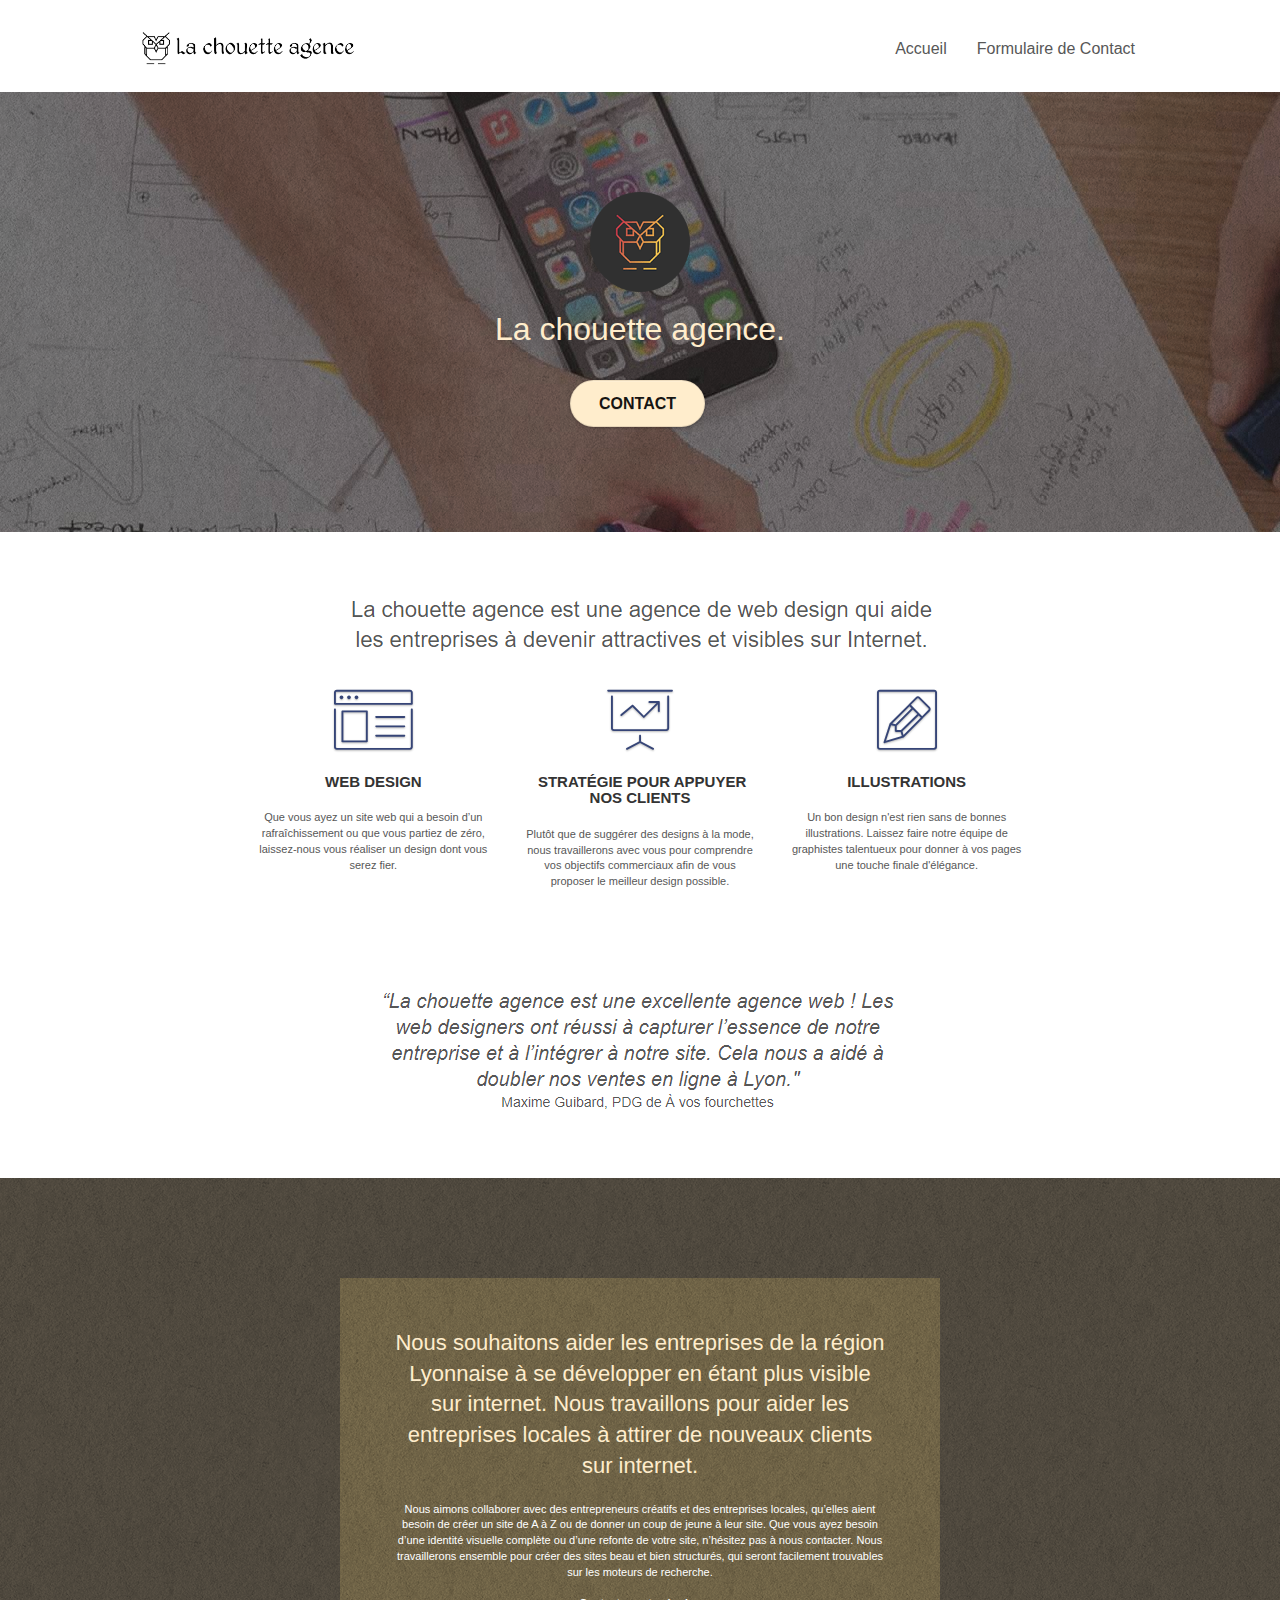
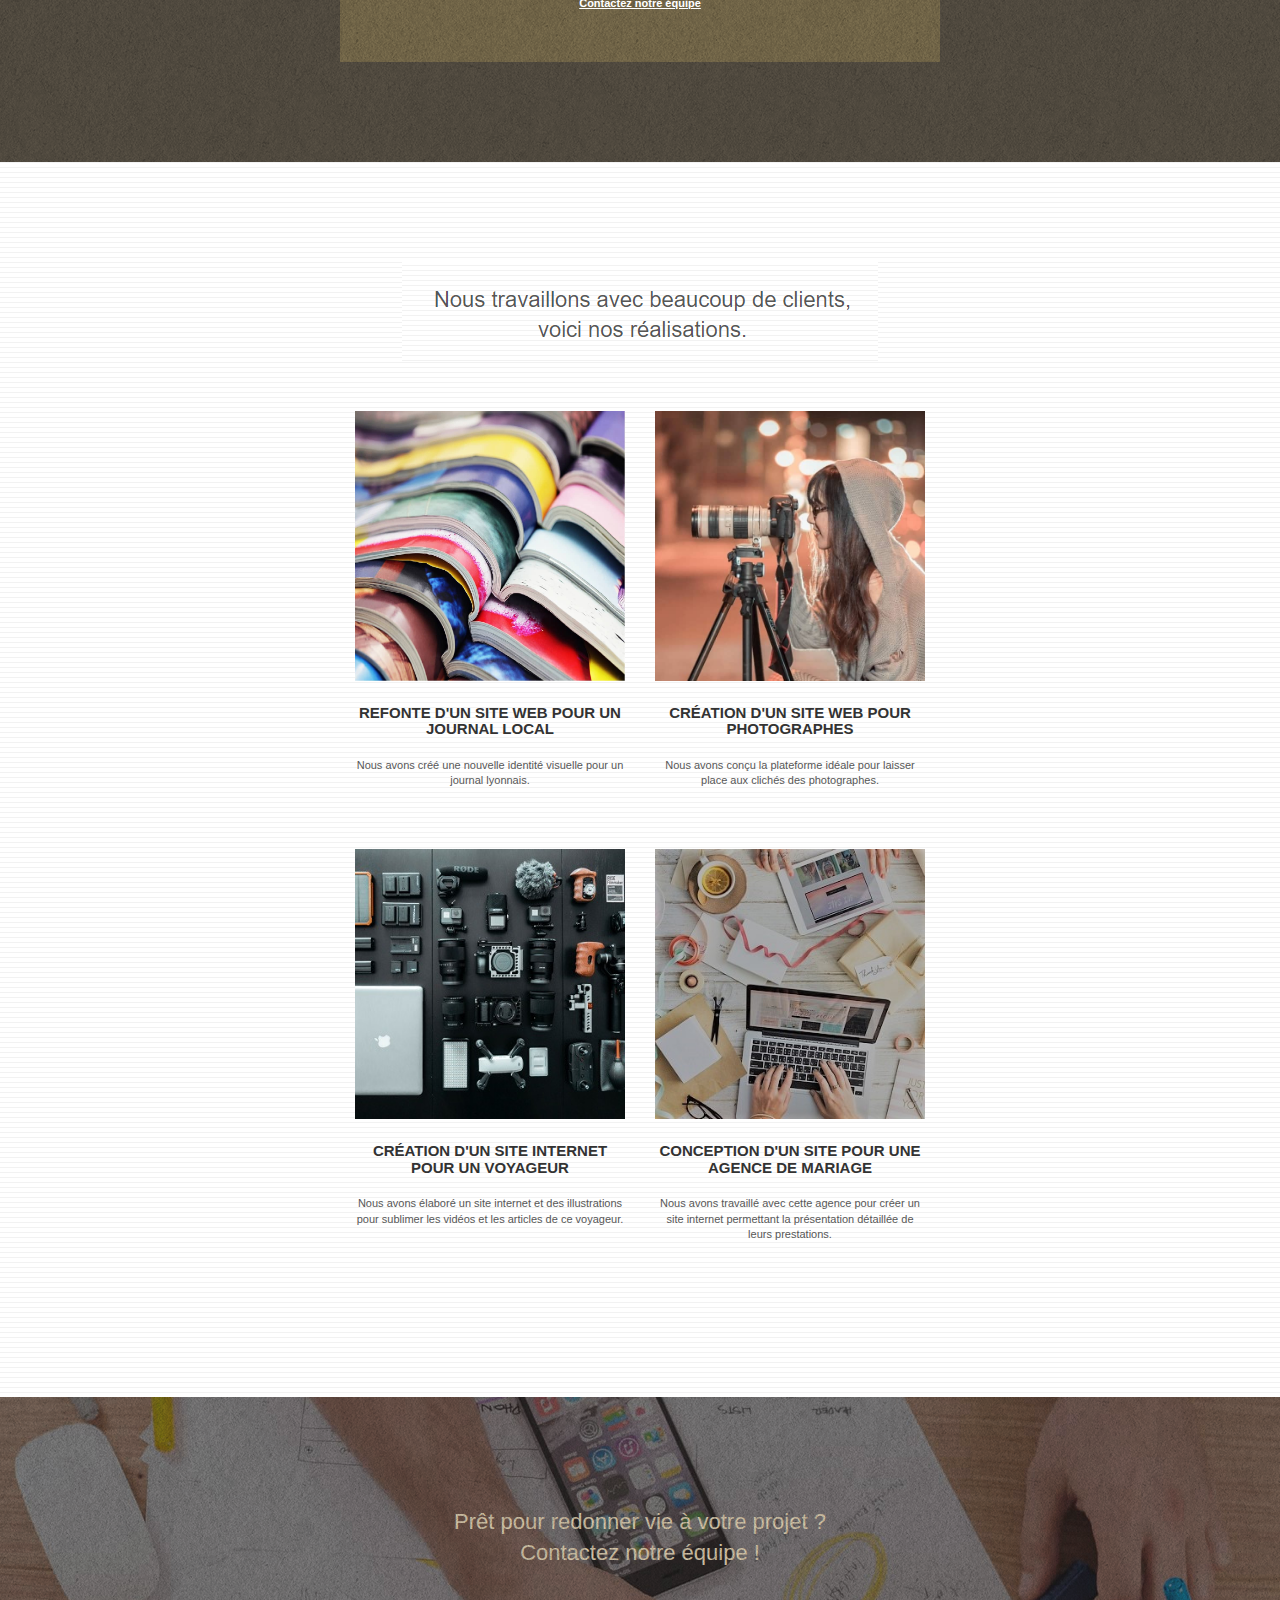
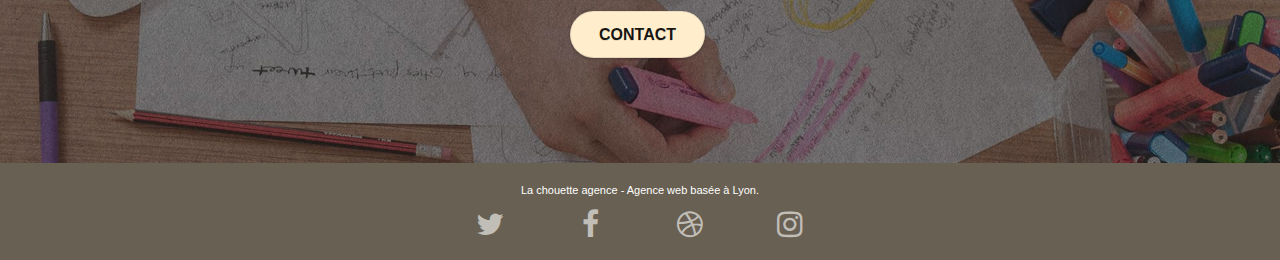
==== commit 93ec3d2a: "newversionoptimisedforSEO" ====
--- a/index.html
+++ b/index.html
@@ -8,7 +8,7 @@
     <link rel="shortcut icon" type="image/png" href="favicon.jpg">
     
 	<link rel="stylesheet" type="text/css" href="./css/bootstrap.css">
-	<link rel="stylesheet" type="text/css" href="style.css">
+	<link rel="stylesheet" type="text/css" href="style.min.css">
 	<link rel="stylesheet" type="text/css" href="./css/font-awesome.css">
 	<link rel="stylesheet" type="text/css" href="./css/et-line.css">
 	
@@ -28,11 +28,11 @@
     
 <!-- bloc-0 -->
 <div class="bloc bgc-white l-bloc " id="bloc-0">
-	<div class="container bloc-sm">
+	<header class="container bloc-sm">
 
 		<nav class="navbar row">
 			<div class="navbar-header">
-				<a class="navbar-brand" href="index.html"><img src="img/la-chouette-agence.png" alt="paris web design logo agence web meilleure agence" height="40" /></a>
+				<a class="navbar-brand" href="index.html"><img src="img/la-chouette-agence.png" alt="logo la Chouette agence webdesign à Lyon" height="40" /></a>
 				<button id="nav-toggle" type="button" class="ui-navbar-toggle navbar-toggle" data-toggle="collapse" data-target=".navbar-1">
 					<span class="sr-only">Toggle navigation</span><span class="icon-bar"></span><span class="icon-bar"></span><span class="icon-bar"></span>
 				</button>
@@ -50,16 +50,17 @@
 				</ul>
 			</div>
 		</nav>
-	</div>
+	</header>
 </div>
 <!-- bloc-0 END -->
 
 <!-- bloc-1-presentation -->
-<div class="bloc bgc-dark-slate-blue bg-banniere d-bloc bg-t-edge bloc-bg-texture texture-paper b-parallax" id="bloc-1-hero">
+<main>
+<section class="bloc bgc-dark-slate-blue bg-banniere d-bloc bg-t-edge bloc-bg-texture texture-paper b-parallax" id="bloc-1-hero">
 	<div class="container bloc-lg">
 		<div class="row tight-width-whitespace">
 			<div class="col-sm-12">
-				<img src="img/logo.png" class="center-block image-resize-mode" width="100" alt="La chouette agence, agence web paris, création logo paris" />
+				<img src="img/logo.png" class="center-block image-resize-mode" width="100" alt="logo la Chouette agence webdesign à Lyon" />
 				<h1 class="text-center hero-bloc-text tc-white ">
 					La chouette agence.
 				</h1>
@@ -69,15 +70,15 @@
 			</div>
 		</div>
 	</div>
-</div>
+</section>
 <!-- bloc-1-presentation END -->
 
 <!-- bloc-2-services -->
-<div class="bloc bgc-white l-bloc" id="bloc-2-services">
+<section class="bloc bgc-white l-bloc" id="bloc-2-services">
 	<div class="container bloc-md">
 		<div class="row">
 			<div class="col-sm-12 text-center">
-				<img alt="agence web, agence web paris, web design paris, stratégie web" src="img/title.png" />
+				<img alt="la chouette agance aide les entreprises à etre plus visibles sur internet" src="img/title.png" />
 			</div>
 		</div>
 		<div class="row voffset-lg med-width-whitespace">
@@ -97,7 +98,7 @@
 					<span class="et-icon-presentation sm-shadow icon-dark-slate-blue icons icon-lg"></span>
 				</div>
 				<h3 class="mg-md text-center">
-					&nbsp;Stratégie
+					&nbsp;Stratégie pour appuyer nos clients
 				</h3>
 				<p class="text-center ">
 					Plutôt que de suggérer des designs à la mode, nous travaillerons avec vous pour comprendre vos objectifs commerciaux afin de vous proposer le meilleur design possible.<br>
@@ -117,16 +118,16 @@
 		</div>
 		<div class="row voffset-lg voffset">
 			<div class="col-xs-12 col-md-8 col-md-offset-2 text-center">
-				<img alt="agence web, agence web paris, web design paris, stratégie web" src="img/citation.png" />
-
-			</div>
-		</div>
-	</div>
-</div>
+				<img alt="retour d'experience de clients satisfaits" src="img/citation.png" />
+
+			</div>
+		</div>
+	</div>
+</section>
 <!-- bloc-2-services END -->
 
 <!-- bloc-3-what-i-do -->
-<div class="bloc tc-white bgc-atomic-tangerine bg-presentation d-bloc bloc-bg-texture texture-paper b-parallax" id="bloc-3-what-i-do">
+<section class="bloc tc-white bgc-atomic-tangerine bg-presentation d-bloc bloc-bg-texture texture-paper b-parallax" id="bloc-3-what-i-do">
 	<div class="container bloc-lg">
 		<div class="row tight-width-whitespace black-background">
 			<div class="col-sm-12">
@@ -139,20 +140,20 @@
 			</div>
 		</div>
 	</div>
-</div>
+</section>
 <!-- bloc-3-what-i-do END -->
 
 <!-- bloc-4-portfolio -->
-<div class="bloc bgc-white bg-lines-h2-bg bg-repeat l-bloc" id="bloc-4-portfolio">
+<section class="bloc bgc-white bg-lines-h2-bg bg-repeat l-bloc" id="bloc-4-portfolio">
 	<div class="container bloc-lg">
 		<div class="row">
 			<div class="col-sm-12 text-center">
-				<img alt="agence web, agence web paris, web design paris, stratégie web" src="img/title2.png" />
+				<img alt="texte introduisant les réalisations web" src="img/title2.png" />
 			</div>
 		</div>
 		<div class="row tight-width-whitespace portfolio-row">
 			<div class="col-sm-6">
-				<a href="#" data-lightbox="img/1.jpg" data-gallery-id="gallery-1" data-caption="Refonte d'un site web pour un journal local" data-frame="snapshot-lb"><img src="img/1.jpg" alt="paris web design logo agence web meilleure agence et refonte site web journal" class="img-responsive portfolio-thumb" /></a>
+				<a href="#" data-lightbox="img/1.jpg" data-gallery-id="gallery-1" data-caption="Refonte d'un site web pour un journal local" data-frame="snapshot-lb"><img src="img/1.jpg" alt="refonte site web journal" class="img-responsive portfolio-thumb" /></a>
 				<h3 class="mg-md text-center">
 					Refonte d'un site web pour un journal local
 				</h3>
@@ -161,7 +162,7 @@
 				</p>
 			</div>
 			<div class="col-sm-6">
-				<a href="#" data-lightbox="img/2.jpg" data-gallery-id="gallery-1" data-caption="Création d'un site web pour photographes" data-frame="snapshot-lb"><img src="img/2.jpg" class="img-responsive portfolio-thumb" alt="paris web design logo agence web meilleure agence, Création d'un site web pour photographes" /></a>
+				<a href="#" data-lightbox="img/2.jpg" data-gallery-id="gallery-1" data-caption="Création d'un site web pour photographes" data-frame="snapshot-lb"><img src="img/2.jpg" class="img-responsive portfolio-thumb" alt="Création d'un site web pour photographes" /></a>
 				<h3 class="mg-md text-center">
 					Création d'un site web pour photographes
 				</h3>
@@ -172,7 +173,7 @@
 		</div>
 		<div class="row tight-width-whitespace portfolio-row">
 			<div class="col-sm-6">
-				<a href="#" data-lightbox="img/3.jpg" data-gallery-id="gallery-1" data-caption="Création d'un site internet pour un voyageur" data-frame="snapshot-lb"><img src="img/3.jpg" class="img-responsive portfolio-thumb" alt="paris web design logo agence web meilleure agence, Création d'un site web pour voyageur"/></a>
+				<a href="#" data-lightbox="img/3.jpg" data-gallery-id="gallery-1" data-caption="Création d'un site internet pour un voyageur" data-frame="snapshot-lb"><img src="img/3.jpg" class="img-responsive portfolio-thumb" alt="Création d'un site web pour voyageur"/></a>
 				<h3 class="mg-md text-center">
 					Création d'un site internet pour un voyageur
 				</h3>
@@ -181,7 +182,7 @@
 				</p>
 			</div>
 			<div class="col-sm-6">
-				<a href="#" data-lightbox="img/4.jpg" data-gallery-id="gallery-1" data-caption="Conception d'un site pour une agence de mariage" data-frame="snapshot-lb"><img src="img/4.jpg" class="img-responsive portfolio-thumb" alt="paris web design logo agence web meilleure agence, Création d'un site web pour agence de mariage" /></a>
+				<a href="#" data-lightbox="img/4.jpg" data-gallery-id="gallery-1" data-caption="Conception d'un site pour une agence de mariage" data-frame="snapshot-lb"><img src="img/4.jpg" class="img-responsive portfolio-thumb" alt="Création d'un site web pour agence de mariage" /></a>
 				<h3 class="mg-md text-center">
 					Conception d'un site pour une agence de mariage
 				</h3>
@@ -191,11 +192,11 @@
 			</div>
 		</div>
 	</div>
-</div>
+</section>
 <!-- bloc-4-portfolio END -->
 
 <!-- bloc-5-cta -->
-<div class="bloc bgc-dark-slate-blue bg-banniere d-bloc bloc-bg-texture texture-paper" id="bloc-5-cta">
+<section class="bloc bgc-dark-slate-blue bg-banniere d-bloc bloc-bg-texture texture-paper" id="bloc-5-cta">
 	<div class="container bloc-lg">
 		<div class="row">
 			<h2 class="mg-md text-center tc-white">
@@ -206,11 +207,12 @@
 			</div>
 		</div>
 	</div>
-</div>
+</section>
+</main>
 <!-- bloc-5-cta END -->
 
 <!-- Footer - bloc-8 -->
-<div class="bloc bgc-atomic-tangerine d-bloc" id="bloc-8">
+<footer class="bloc bgc-atomic-tangerine d-bloc" id="bloc-8">
 	<div class="container bloc-sm">
 		<div class="row">
 			<div class="col-sm-12">
@@ -239,52 +241,13 @@
 						</div>
 					</div>
 				</div>
-				<div class="row">
-					<div class="col-sm-4">
-						Partenaires
-							<ul>
-								<li><a href="voiture.com">voiture.com</a></li>
-								<li><a href="pizza.com">pizza.com</a></li>
-								<li><a href="matoiture.com">matoiture.com</a></li>
-								<li><a href="immobilierseo.com">immobilierseo.com</a></li>
-							</ul>		
-					</div>
-					<div class="col-sm-4">
-						Annuaires liste 1
-						<ul>
-							<li><a href="annuaireagence.com">annuaireagence.com</a></li>
-							<li><a href="annuaireseo.com">annuaireseo.com</a></li>
-							<li><a href="annuairemarketing.com">annuairemarketing.com</a></li>
-							<li><a href="123seoture.com">123seo.com</a></li>
-							<li><a href="123site.com">123site.com</a></li>
-							<li><a href="annuairewordpress.com">annuairewordpress.com</a></li>
-							<li><a href="listeagence.com">listeagence.com</a></li>
-							<li><a href="meilleuresagencesparis.com">meilleuresagencesparis.com</a></li>
-							<li><a href="listeseo.com">listeseo.com</a></li>
-						</ul>
-					</div>
-					<div class="col-sm-4">
-						Annuaires liste 2
-						<ul>
-							<li><a href="betterseo.com">betterseo.com</a></li>
-							<li><a href="ameliorerseo.com">ameliorerseo.com</a></li>
-							<li><a href="seojuicelien.com">seojuicelien.com</a></li>
-							<li><a href="meilleursliens.com">meilleursliens.com</a></li>
-							<li><a href="liensagogo.com">liensagogo.com</a></li>
-							<li><a href="backlink.com">backlink.com</a></li>
-							<li><a href="linkjuiceannuaire.com">linkjuiceannuaire.com</a></li>
-							<li><a href="remontersurgoogle.com">remontersurgoogle.com</a></li>
-							<li><a href="vraiseofiable.com">vraiseofiable.com</a></li>
-						</ul>
-					</div>
-				</div>
 			</div>
 		</div>
 	</div>
 </div>
 <!-- Footer - bloc-8 END -->
 
-</div>
+</footer>
 <!-- Principal conteneur END -->
     
 <script src="./js/jquery-2.1.0.js"></script>
--- a/style.min.css
+++ b/style.min.css
@@ -0,0 +1 @@
+body{margin:0;padding:0;background:#fff;overflow-x:hidden;-webkit-font-smoothing:antialiased;-moz-osx-font-smoothing:grayscale}a,button{transition:all .3s ease-in-out;outline:0!important}a:hover{text-decoration:none;cursor:pointer}#page-loading-blocs-notifaction{position:fixed;top:0;bottom:0;width:100%;z-index:100000;background:#fff url(img/pageload-spinner.gif) no-repeat center center}.bloc{width:100%;clear:both;background:50% 50% no-repeat;padding:0 50px;-webkit-background-size:cover;-moz-background-size:cover;-o-background-size:cover;background-size:cover;position:relative}.bloc .container{padding-left:0;padding-right:0}.bloc-lg{padding:100px 50px}.bloc-md{padding:50px}.bloc-sm{padding:20px 50px}.bg-b-edge,.bg-bl-edge,.bg-br-edge,.bg-center,.bg-l-edge,.bg-r-edge,.bg-repeat,.bg-t-edge,.bg-tl-edge,.bg-tr-edge{-webkit-background-size:auto!important;-moz-background-size:auto!important;-o-background-size:auto!important;background-size:auto!important}.bg-repeat{background:repeat}.bg-t-edge{background:top no-repeat}.bloc-bg-texture::before{content:"";background-size:2px 2px;position:absolute;top:0;bottom:0;left:0;right:0}.texture-paper::before{background:url(img/texture-paper.png);background-size:280px 280px}.b-parallax{background-attachment:fixed}.d-bloc{color:rgba(255,255,255,.7)}.d-bloc button:hover{color:rgba(255,255,255,.9)}.d-bloc .icon-round,.d-bloc .icon-rounded,.d-bloc .icon-semi-rounded-a,.d-bloc .icon-semi-rounded-b,.d-bloc .icon-square{border-color:rgba(255,255,255,.9)}.d-bloc .divider-h span{border-color:rgba(255,255,255,.2)}.d-bloc .a-btn,.d-bloc .navbar a,.d-bloc .navbar-brand,.d-bloc a .icon-lg,.d-bloc a .icon-md,.d-bloc a .icon-sm,.d-bloc a .icon-xl,.d-bloc h1 a,.d-bloc h2 a,.d-bloc h3 a,.d-bloc h4 a,.d-bloc h5 a,.d-bloc h6 a,.d-bloc p a{color:rgba(255,255,255,.6)}.d-bloc .a-btn:hover,.d-bloc .navbar a:hover,.d-bloc .navbar-brand:hover,.d-bloc a:hover .icon-lg,.d-bloc a:hover .icon-md,.d-bloc a:hover .icon-sm,.d-bloc a:hover .icon-xl,.d-bloc h1 a:hover,.d-bloc h2 a:hover,.d-bloc h3 a:hover,.d-bloc h4 a:hover,.d-bloc h5 a:hover,.d-bloc h6 a:hover,.d-bloc p a:hover{color:rgba(255,255,255,1)}.d-bloc .navbar-toggle .icon-bar{background:rgba(255,255,255,1)}.d-bloc .btn-wire,.d-bloc .btn-wire:hover{color:rgba(255,255,255,1);border-color:rgba(255,255,255,1)}.d-bloc .panel{color:rgba(0,0,0,.5)}.d-bloc .panel button:hover{color:rgba(0,0,0,.7)}.d-bloc .panel icon{border-color:rgba(0,0,0,.7)}.d-bloc .panel .divider-h span{border-color:rgba(0,0,0,.1)}.d-bloc .panel .a-btn{color:rgba(0,0,0,.6)}.d-bloc .panel .a-btn:hover{color:rgba(0,0,0,1)}.d-bloc .panel .btn-wire,.d-bloc .panel .btn-wire:hover{color:rgba(0,0,0,.7);border-color:rgba(0,0,0,.3)}.d-bloc .panel,.l-bloc{color:rgba(0,0,0,.5)}.d-bloc .panel button:hover,.l-bloc button:hover{color:rgba(0,0,0,.7)}.l-bloc .icon-round,.l-bloc .icon-rounded,.l-bloc .icon-semi-rounded-a,.l-bloc .icon-semi-rounded-b,.l-bloc .icon-square{border-color:rgba(0,0,0,.7)}.d-bloc .panel .divider-h span,.l-bloc .divider-h span{border-color:rgba(0,0,0,.1)}.d-bloc .panel .a-btn,.l-bloc .a-btn,.l-bloc .navbar a,.l-bloc .navbar-brand,.l-bloc a .icon-lg,.l-bloc a .icon-md,.l-bloc a .icon-sm,.l-bloc a .icon-xl,.l-bloc h1 a,.l-bloc h2 a,.l-bloc h3 a,.l-bloc h4 a,.l-bloc h5 a,.l-bloc h6 a,.l-bloc p a{color:rgba(0,0,0,.6)}.d-bloc .panel .a-btn:hover,.l-bloc .a-btn:hover,.l-bloc .navbar a:hover,.l-bloc .navbar-brand:hover,.l-bloc a:hover .icon-lg,.l-bloc a:hover .icon-md,.l-bloc a:hover .icon-sm,.l-bloc a:hover .icon-xl,.l-bloc h1 a:hover,.l-bloc h2 a:hover,.l-bloc h3 a:hover,.l-bloc h4 a:hover,.l-bloc h5 a:hover,.l-bloc h6 a:hover,.l-bloc p a:hover{color:rgba(0,0,0,1)}.l-bloc .navbar-toggle .icon-bar{color:rgba(0,0,0,.6)}.d-bloc .panel .btn-wire,.d-bloc .panel .btn-wire:hover,.l-bloc .btn-wire,.l-bloc .btn-wire:hover{color:rgba(0,0,0,.7);border-color:rgba(0,0,0,.3)}.voffset{margin-top:30px}.voffset-lg{margin-top:80px}.row-no-gutters{margin-right:0;margin-left:0}.row.row-no-gutters>[class*=" col-"],.row.row-no-gutters>[class^=col-]{padding-right:0;padding-left:0}#bloc-1-hero h1{font-size:32px}.navbar{margin-bottom:0;z-index:1}.navbar-brand{height:auto;padding:3px 15px;font-size:25px;font-weight:400;font-weight:600;line-height:44px}.navbar-brand img{max-height:200px;margin:0 5px 0 0;display:inline}.navbar-brand img[src$=svg]{min-width:100px}.nav-center .navbar-brand img{margin:0}.navbar .nav{padding-top:2px;margin-right:-16px;float:right;z-index:1}.nav>li{float:left;margin-top:4px;font-size:16px}.navbar-nav .open .dropdown-menu>li>a{text-align:inherit}.nav>li a:focus,.nav>li a:hover{background:0 0}.navbar-toggle{margin:10px 10px 0 0;border:0}.navbar-toggle:hover{background:0 0!important}.navbar-toggle .icon-bar{background-color:rgba(0,0,0,.5);width:26px}.nav-invert .navbar .nav{float:left}.nav-invert .navbar-brand,.nav-invert .navbar-header{float:right;position:relative;z-index:2}@media (min-width:768px){.site-navigation{position:absolute;top:50%;right:20px;transform:translate(0,-50%);-webkit-transform:translateY(-50%)}.nav>li .dropdown-menu a,.nav>li .dropdown-menu a:hover{color:#484848}.nav-invert .site-navigation{left:0;right:0}.nav-center{text-align:center}.nav-center .navbar-header{width:100%}.nav-center .nav>li,.nav-center .navbar-brand,.nav-center .navbar-header{float:none;display:inline-block}.nav-center .site-navigation{position:relative;width:100%;right:0;margin-right:0;margin-top:20px}.nav-center.mini-nav .navbar-toggle{float:none;margin:10px auto 0}}.nav>li>.dropdown a{background:0 0!important;display:block;padding:14px 15px}nav .caret{margin:0 5px}.dropdown-menu .dropdown-menu{top:-8px;left:100%}.dropdown-menu .dropmenu-flow-right{top:100%;left:0;margin-left:-1px;border-top-left-radius:0;border-top-right-radius:0}.dropdown-menu .dropdown span{border:4px solid #000;border-top-color:transparent;border-right-color:transparent;border-bottom-color:transparent;margin:6px -5px 0 0!important;float:right}.mg-md{margin-top:10px;margin-bottom:20px}.mg-lg{margin-top:10px;margin-bottom:40px}.btn{margin:0 5px 5px 0}.btn.pull-right{margin:0 0 5px 5px}.btn-d,.btn-d:focus,.btn-d:hover{color:#fff;background:rgba(0,0,0,.3)}button{outline:0!important}.btn-rd{border-radius:40px}.btn-clean{border:1px solid rgba(0,0,0,.08);border-bottom-color:rgba(0,0,0,.1);text-shadow:0 1px 0 rgba(0,0,1,.1);box-shadow:0 1px 3px rgba(0,0,1,.25),inset 0 1px 0 0 rgba(255,255,255,.15)}.icon-md{font-size:30px!important}.icon-lg{font-size:60px!important}.sm-shadow{text-shadow:0 1px 2px rgba(0,0,0,.3)}.panel-sq,.panel-sq .panel-footer,.panel-sq .panel-heading{border-radius:0}.panel-rd{border-radius:30px}.panel-rd .panel-heading{border-radius:29px 29px 0 0}.panel-rd .panel-footer{border-radius:0 0 29px 29px}.form-control{border-color:rgba(0,0,0,.1);box-shadow:none}.scrollToTop{width:40px;height:40px;position:fixed;bottom:20px;right:20px;opacity:0;z-index:500;transition:all .3s ease-in-out}.scrollToTop span{margin-top:6px}.showScrollTop{font-size:14px;opacity:1}a[data-lightbox]{position:relative;display:block;text-align:center}a[data-lightbox]:hover::before{content:"+";font-family:HelveticaNeue-Light,"Helvetica Neue Light","Helvetica Neue",Helvetica,Arial;font-size:32px;width:50px;height:50px;margin-left:-25px;border-radius:50%;background:rgba(0,0,0,.6);color:#fff;font-weight:100;z-index:1;position:absolute;top:50%;transform:translateY(-50%);-webkit-transform:translateY(-50%)}a[data-lightbox]:hover img{opacity:.6;-webkit-animation-fill-mode:none;animation-fill-mode:none}#lightbox-modal{display:flex;align-items:center}#lightbox-modal .modal-dialog{width:90%;max-width:900px;margin:0 auto 0}#lightbox-modal .modal-dialog img{max-height:90vh;margin:0 auto}.lightbox-caption{padding:20px;color:#fff;background:rgba(0,0,0,.5);position:absolute;left:15px;right:15px;bottom:5px}.close-lightbox{color:#fff;font-size:30px;position:absolute;top:20px;right:20px;z-index:20;background:rgba(0,0,0,.5);border:none;line-height:30px;padding:0 9px 5px;opacity:.3}.close-lightbox:hover,.next-lightbox:hover,.prev-lightbox:hover{opacity:1;color:#fff}.next-lightbox,.prev-lightbox{font-size:20px;color:rgba(255,255,255,.9);background:rgba(0,0,0,.5);transition:all .2s ease-in-out;position:absolute;top:45%;z-index:1;opacity:.4}.next-lightbox{padding:6px 8px 1px 13px;right:25px}.prev-lightbox{padding:6px 13px 1px 10px;left:25px}.snapshot-lb .modal-body{padding-bottom:45px}.snapshot-lb .lightbox-caption{padding:0;color:rgba(0,0,0,.5);background:0 0}.btn,a,h1,h2,h3,h4,h5,h6,label,p{font-family:helvetica;font-weight:400;color:#575757!important}.container{max-width:1000px}.hero-bloc-text{font-size:38px}.hero-bloc-text-sub{font-size:36px}.statement-bloc-text{line-height:26px;font-style:italic;font-size:20px;text-align:center;font-weight:lighter;max-width:520px;margin:auto auto auto auto}p{font-size:11px}.tight-width-whitespace{max-width:600px;margin:auto auto auto auto}.h1{font-size:20px;font-family:"Open Sans"}.cta-hero{margin-top:22px;color:#fff!important;text-transform:uppercase;padding:12px 28px 12px 28px;font-size:16px;font-weight:700}.social{max-width:400px;margin:auto auto auto auto}h2{font-size:22px;line-height:1.4em}h3{font-size:15px;text-transform:uppercase;font-weight:700;color:#333!important}.med-width-whitespace{max-width:800px;margin:auto auto auto auto;box-shadow:0 0 0 #000}h1{color:#333!important}h4{color:#333!important}.icons{margin-bottom:14px;margin-top:24px}.white{color:#fff!important}.portfolio-thumb{margin-bottom:24px}.portfolio-row{margin-bottom:44px;margin-top:50px}.avatar{box-shadow:0 4px 9px rgba(0,0,0,.3)}.black-background{background-color:rgba(165,147,99,.7);padding:40px 40px 40px 40px}.bold-link{font-weight:900;text-decoration:underline!important}.bgc-white{background-color:#fff}.bgc-dark-slate-blue{background-color:#01040f}.bgc-atomic-tangerine{background-color:#686052}.tc-white{color:#ffedcc!important}.btn-atomic-tangerine{background:#ffedcc;color:rgba(0,0,0,.904)!important}.btn-atomic-tangerine:hover{background:#ffedcc!important;color:#fff!important}.ltc-white{color:#fff!important}.ltc-white:hover{color:#ccc!important}.ltc-atomic-tangerine{color:#ffedcc!important}.ltc-atomic-tangerine:hover{color:#ffedcc!important}.icon-dark-slate-blue{color:#364577!important;border-color:#364577!important}.bg-dots-bg{background-image:url(img/dots-bg.png)}.bg-lines-h2-bg{background-image:url(img/lines-h2-bg.png)}.bg-banniere{background-image:url(img/la-chouette-agence-banniere.jpg)}.bg-presentation{background-image:url(img/image-de-presentation.jpg)}@media (max-width:1024px){.bloc{padding-left:20px;padding-right:20px}.bloc-tile-2.full-width-bloc .container,.bloc-tile-3.full-width-bloc .container,.bloc-tile-4.full-width-bloc .container,.bloc.full-width-bloc{padding-left:0;padding-right:0}}@media (max-width:992px) and (min-width:768px){.navbar .nav{max-width:80%}.nav-center.navbar .nav{max-width:100%}}@media only screen and (min-device-width:768px) and (max-device-width:1024px) and (orientation:landscape){.b-parallax{background-attachment:scroll}}@media only screen and (min-device-width:1024px) and (max-device-width:1366px) and (-webkit-min-device-pixel-ratio:1.5){.b-parallax{background-attachment:scroll}}@media (max-width:991px){.container{width:100%}.b-parallax{background-attachment:scroll}#hero-bloc,.page-container{overflow-x:hidden;position:relative}.bloc{padding-left:constant(safe-area-inset-left);padding-right:constant(safe-area-inset-right)}.bloc-group,.bloc-group .bloc{display:block;width:100%}.bloc-fill-screen .fill-bloc-bottom-edge,.bloc-fill-screen .fill-bloc-top-edge{padding:0 20px;padding-left:constant(safe-area-inset-left);padding-right:constant(safe-area-inset-right)}}@media (max-width:767px){.page-container{overflow-x:hidden;position:relative}#disqus_thread,h1,h2,h3,h4,h5,h6,p{padding-left:10px!important;padding-right:10px!important}.b-parallax{background-attachment:scroll}.navbar .nav{padding-top:0;border-top:1px solid rgba(0,0,0,.2);float:none!important}.navbar.row{margin-left:0;margin-right:0}.site-navigation{position:inherit;transform:none;-webkit-transform:none;-ms-transform:none}.nav>li{margin-top:0;border-bottom:1px solid rgba(0,0,0,.1);background:rgba(0,0,0,.05);text-align:left;padding-left:15px;width:100%}.nav>li:hover{background:rgba(0,0,0,.08)}.dropdown .dropdown a .caret{float:none;margin:5px 0 0 10px!important;border:4px solid #000;border-bottom-color:transparent;border-right-color:transparent;border-left-color:transparent}#hero-bloc .navbar .nav{background:rgba(0,0,0,.8)}#hero-bloc .navbar .nav a{color:rgba(255,255,255,.6)}.hero{padding:50px 0}.hero-nav{left:-1px;right:-1px}.navbar-collapse{padding:0;overflow-x:hidden;-webkit-box-shadow:none;box-shadow:none}.navbar-brand img{max-height:40px;width:auto}.nav-invert .navbar-header{float:none;width:100%}.nav-invert .navbar-toggle{float:left;margin-left:10px}.bloc{padding-left:0;padding-right:0}.bloc-lg,.bloc-xl,.bloc-xxl{padding:40px 0}.bloc-md,.bloc-sm{padding-left:0;padding-right:0}.bloc-fill-screen .fill-bloc-bottom-edge,.bloc-fill-screen .fill-bloc-top-edge,.bloc-tile-2 .container,.bloc-tile-3 .container,.bloc-tile-4 .container{padding-left:0;padding-right:0}.a-block{padding:0 10px}.btn-dwn{display:none}.voffset{margin-top:5px}.voffset-md{margin-top:20px}.voffset-lg{margin-top:30px}form{padding:5px}.close-lightbox{display:inline-block}.blocsapp-device-iphone5{background-size:216px 425px;padding-top:60px;width:216px;height:425px}.blocsapp-device-iphone5 img{width:180px;height:320px}}@media (max-width:400px){.bloc{padding-left:0;padding-right:0}}@media (max-width:767px){.bloc-mob-center-text{text-align:center}}